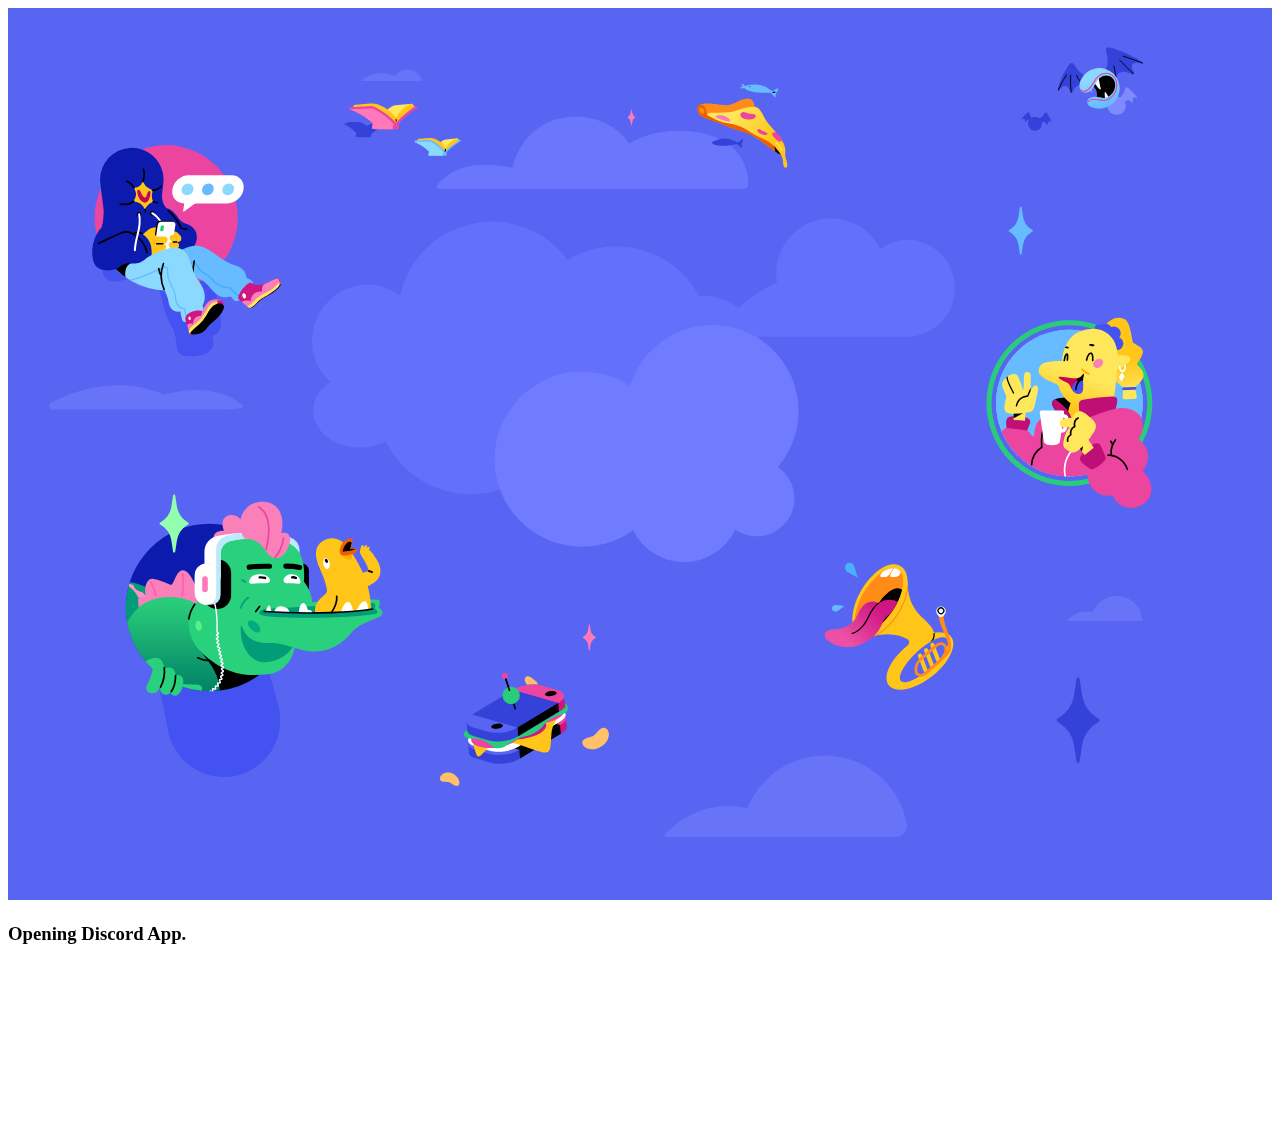
==== file.html @ 107a9d30 "Create file.html" ====
<!DOCTYPE html>
<!-- saved from url=(0050)https://discord.com/gifts/YN2GDPAAjhaGd3kM26RFGVtP -->
<html lang="en-US" style="font-size: 100%; --saturation-factor: 1;" class="mouse-mode full-motion app-focused theme-dark platform-web font-size-16" data-rh="lang,style,class"><head><meta http-equiv="Content-Type" content="text/html; charset=UTF-8">    
    <meta content="width=device-width, initial-scale=1.0, maximum-scale=1, user-scalable=no" name="viewport">

    <!-- section:seometa -->
    <meta property="og:type" content="website">
    <meta property="og:site_name" content="Discord">
    <meta property="og:title" content="Discord - A New Way to Chat with Friends &amp; Communities">
    <meta property="og:description" content="Discord is the easiest way to communicate over voice, video, and text.  Chat, hang out, and stay close with your friends and communities."><meta property="og:image" content="undefined//discord.com/assets/652f40427e1f5186ad54836074898279.png">    <meta name="twitter:card" content="summary_large_image">
    <meta name="twitter:site" content="@discord">
    <meta name="twitter:creator" content="@discord">
    <!-- endsection -->
<link rel="stylesheet" href="./Discord_files/40532.1d63b2107733628315bc.css" integrity="sha256-tzW2upARAHnMHPhh6Kt1mKWkweQFyBCXwSj72F6LsVI= sha512-KXHpDBrzvWAU0ClIPlGgiSAe6qCNIDvngPdps+9z85BlQnUDVCCYnZyb0l4+q0ODanvP1dibEleea1gMBFMW9g=="><link rel="icon" href="https://discord.com/assets/ec2c34cadd4b5f4594415127380a85e6.ico">    <!-- section:title -->
    <title>Discord</title>
    <!-- endsection -->
  <script async="" nonce="" src="./Discord_files/api.js.download"></script><style data-emotion=""></style></head>

  <body>
    <div id="app-mount" class="appMount-2yBXZl"><svg viewBox="0 0 1 1" aria-hidden="true" style="position: absolute; pointer-events: none; top: -1px; left: -1px; width: 1px; height: 1px;"><mask id="svg-mask-squircle" maskContentUnits="objectBoundingBox" viewBox="0 0 1 1"><path fill="white" d="M0 0.464C0 0.301585 0 0.220377 0.0316081 0.158343C0.0594114 0.103776 0.103776 0.0594114 0.158343 0.0316081C0.220377 0 0.301585 0 0.464 0H0.536C0.698415 0 0.779623 0 0.841657 0.0316081C0.896224 0.0594114 0.940589 0.103776 0.968392 0.158343C1 0.220377 1 0.301585 1 0.464V0.536C1 0.698415 1 0.779623 0.968392 0.841657C0.940589 0.896224 0.896224 0.940589 0.841657 0.968392C0.779623 1 0.698415 1 0.536 1H0.464C0.301585 1 0.220377 1 0.158343 0.968392C0.103776 0.940589 0.0594114 0.896224 0.0316081 0.841657C0 0.779623 0 0.698415 0 0.536V0.464Z"></path></mask><mask id="svg-mask-header-bar-badge" maskContentUnits="objectBoundingBox" viewBox="0 0 1 1"><rect fill="white" x="0" y="0" width="1" height="1"></rect><circle fill="black" cx="0.75" cy="0.75" r="0.25"></circle></mask><mask id="svg-mask-voice-user-summary-item" maskContentUnits="objectBoundingBox" viewBox="0 0 1 1"><rect fill="white" width="1" height="1"></rect><circle fill="black" cx="1.2083333333333333" cy="0.5" r="0.5416666666666666"></circle></mask><mask id="svg-mask-vertical-fade" maskContentUnits="objectBoundingBox" viewBox="0 0 1 1"><lineargradient id="svg-mask-vertical-fade-gradient" gradientTransform="rotate(90)" x1="0" x2="1" y1="0" y2="0"><stop offset="0%" stop-color="white"></stop><stop offset="100%" stop-color="black"></stop></lineargradient><rect fill="url(#svg-mask-vertical-fade-gradient)" x="0" y="0" width="1" height="1"></rect></mask><mask id="svg-mask-panel-button" maskContentUnits="objectBoundingBox" viewBox="0 0 1 1"><rect fill="white" x="0" y="0" width="1" height="1"></rect><circle fill="black" cx="0.75" cy="0.75" r="0.25"></circle></mask><mask id="svg-mask-channel-call-control-button" maskContentUnits="objectBoundingBox" viewBox="0 0 1 1"><circle fill="white" cx="0.5" cy="0.5" r="0.5"></circle><circle fill="black" cx="0.8214285714285714" cy="0.8214285714285714" r="0.25"></circle></mask><mask id="svg-mask-channel-call-control-button-badge-16" maskContentUnits="objectBoundingBox" viewBox="0 0 1 1"><circle fill="white" cx="0.5" cy="0.5" r="0.5"></circle><rect fill="black" x="0.6428571428571429" y="-0.07142857142857142" width="0.42857142857142855" height="0.42857142857142855" rx="0.21428571428571427" ry="0.21428571428571427"></rect></mask><mask id="svg-mask-channel-call-control-button-badge-22" maskContentUnits="objectBoundingBox" viewBox="0 0 1 1"><circle fill="white" cx="0.5" cy="0.5" r="0.5"></circle><rect fill="black" x="0.5357142857142857" y="-0.07142857142857142" width="0.5357142857142857" height="0.42857142857142855" rx="0.21428571428571427" ry="0.21428571428571427"></rect></mask><mask id="svg-mask-channel-call-control-button-badge-29" maskContentUnits="objectBoundingBox" viewBox="0 0 1 1"><circle fill="white" cx="0.5" cy="0.5" r="0.5"></circle><rect fill="black" x="0.4107142857142857" y="-0.07142857142857142" width="0.6607142857142857" height="0.42857142857142855" rx="0.21428571428571427" ry="0.21428571428571427"></rect></mask><mask id="svg-mask-avatar-default" maskContentUnits="objectBoundingBox" viewBox="0 0 1 1"><circle fill="white" cx="0.5" cy="0.5" r="0.5"></circle></mask><mask id="svg-mask-avatar-status-round-16" maskContentUnits="objectBoundingBox" viewBox="0 0 1 1"><circle fill="white" cx="0.5" cy="0.5" r="0.5"></circle><circle fill="black" cx="0.8125" cy="0.8125" r="0.3125"></circle></mask><mask id="svg-mask-avatar-status-mobile-16" maskContentUnits="objectBoundingBox" viewBox="0 0 1 1"><circle fill="white" cx="0.5" cy="0.5" r="0.5"></circle><rect fill="black" x="0.5" y="0.3125" width="0.625" height="0.8125" rx="0.1625" ry="0.1625"></rect></mask><mask id="svg-mask-avatar-status-typing-16" maskContentUnits="objectBoundingBox" viewBox="0 0 1 1"><circle fill="white" cx="0.5" cy="0.5" r="0.5"></circle><rect fill="black" x="0.21875" y="0.5" width="1.1875" height="0.625" rx="0.3125" ry="0.3125"></rect></mask><mask id="svg-mask-avatar-status-round-20" maskContentUnits="objectBoundingBox" viewBox="0 0 1 1"><circle fill="white" cx="0.5" cy="0.5" r="0.5"></circle><circle fill="black" cx="0.85" cy="0.85" r="0.25"></circle></mask><mask id="svg-mask-avatar-status-mobile-20" maskContentUnits="objectBoundingBox" viewBox="0 0 1 1"><circle fill="white" cx="0.5" cy="0.5" r="0.5"></circle><rect fill="black" x="0.6" y="0.45" width="0.5" height="0.65" rx="0.13" ry="0.13"></rect></mask><mask id="svg-mask-avatar-status-typing-20" maskContentUnits="objectBoundingBox" viewBox="0 0 1 1"><circle fill="white" cx="0.5" cy="0.5" r="0.5"></circle><rect fill="black" x="0.375" y="0.6" width="0.95" height="0.5" rx="0.25" ry="0.25"></rect></mask><mask id="svg-mask-avatar-status-round-24" maskContentUnits="objectBoundingBox" viewBox="0 0 1 1"><circle fill="white" cx="0.5" cy="0.5" r="0.5"></circle><circle fill="black" cx="0.8333333333333334" cy="0.8333333333333334" r="0.2916666666666667"></circle></mask><mask id="svg-mask-avatar-status-mobile-24" maskContentUnits="objectBoundingBox" viewBox="0 0 1 1"><circle fill="white" cx="0.5" cy="0.5" r="0.5"></circle><rect fill="black" x="0.5416666666666666" y="0.375" width="0.5833333333333334" height="0.75" rx="0.15" ry="0.15"></rect></mask><mask id="svg-mask-avatar-status-typing-24" maskContentUnits="objectBoundingBox" viewBox="0 0 1 1"><circle fill="white" cx="0.5" cy="0.5" r="0.5"></circle><rect fill="black" x="0.2916666666666667" y="0.5416666666666666" width="1.0833333333333333" height="0.5833333333333334" rx="0.2916666666666667" ry="0.2916666666666667"></rect></mask><mask id="svg-mask-avatar-status-round-32" maskContentUnits="objectBoundingBox" viewBox="0 0 1 1"><circle fill="white" cx="0.5" cy="0.5" r="0.5"></circle><circle fill="black" cx="0.84375" cy="0.84375" r="0.25"></circle></mask><mask id="svg-mask-avatar-status-mobile-32" maskContentUnits="objectBoundingBox" viewBox="0 0 1 1"><circle fill="white" cx="0.5" cy="0.5" r="0.5"></circle><rect fill="black" x="0.59375" y="0.4375" width="0.5" height="0.65625" rx="0.13125" ry="0.13125"></rect></mask><mask id="svg-mask-avatar-status-typing-32" maskContentUnits="objectBoundingBox" viewBox="0 0 1 1"><circle fill="white" cx="0.5" cy="0.5" r="0.5"></circle><rect fill="black" x="0.359375" y="0.59375" width="0.96875" height="0.5" rx="0.25" ry="0.25"></rect></mask><mask id="svg-mask-avatar-status-round-40" maskContentUnits="objectBoundingBox" viewBox="0 0 1 1"><circle fill="white" cx="0.5" cy="0.5" r="0.5"></circle><circle fill="black" cx="0.85" cy="0.85" r="0.25"></circle></mask><mask id="svg-mask-avatar-status-mobile-40" maskContentUnits="objectBoundingBox" viewBox="0 0 1 1"><circle fill="white" cx="0.5" cy="0.5" r="0.5"></circle><rect fill="black" x="0.6" y="0.45" width="0.5" height="0.65" rx="0.13" ry="0.13"></rect></mask><mask id="svg-mask-avatar-status-typing-40" maskContentUnits="objectBoundingBox" viewBox="0 0 1 1"><circle fill="white" cx="0.5" cy="0.5" r="0.5"></circle><rect fill="black" x="0.375" y="0.6" width="0.95" height="0.5" rx="0.25" ry="0.25"></rect></mask><mask id="svg-mask-avatar-status-round-56" maskContentUnits="objectBoundingBox" viewBox="0 0 1 1"><circle fill="white" cx="0.5" cy="0.5" r="0.5"></circle><circle fill="black" cx="0.8392857142857143" cy="0.8392857142857143" r="0.19642857142857142"></circle></mask><mask id="svg-mask-avatar-status-mobile-56" maskContentUnits="objectBoundingBox" viewBox="0 0 1 1"><circle fill="white" cx="0.5" cy="0.5" r="0.5"></circle><rect fill="black" x="0.6428571428571429" y="0.5178571428571429" width="0.39285714285714285" height="0.5178571428571429" rx="0.10357142857142858" ry="0.10357142857142858"></rect></mask><mask id="svg-mask-avatar-status-typing-56" maskContentUnits="objectBoundingBox" viewBox="0 0 1 1"><circle fill="white" cx="0.5" cy="0.5" r="0.5"></circle><rect fill="black" x="0.45535714285714285" y="0.6428571428571429" width="0.7678571428571429" height="0.39285714285714285" rx="0.19642857142857142" ry="0.19642857142857142"></rect></mask><mask id="svg-mask-avatar-status-round-80" maskContentUnits="objectBoundingBox" viewBox="0 0 1 1"><circle fill="white" cx="0.5" cy="0.5" r="0.5"></circle><circle fill="black" cx="0.85" cy="0.85" r="0.175"></circle></mask><mask id="svg-mask-avatar-status-mobile-80" maskContentUnits="objectBoundingBox" viewBox="0 0 1 1"><circle fill="white" cx="0.5" cy="0.5" r="0.5"></circle><rect fill="black" x="0.675" y="0.575" width="0.35" height="0.45" rx="0.09" ry="0.09"></rect></mask><mask id="svg-mask-avatar-status-typing-80" maskContentUnits="objectBoundingBox" viewBox="0 0 1 1"><circle fill="white" cx="0.5" cy="0.5" r="0.5"></circle><rect fill="black" x="0.525" y="0.675" width="0.65" height="0.35" rx="0.175" ry="0.175"></rect></mask><mask id="svg-mask-avatar-status-round-120" maskContentUnits="objectBoundingBox" viewBox="0 0 1 1"><circle fill="white" cx="0.5" cy="0.5" r="0.5"></circle><circle fill="black" cx="0.8333333333333334" cy="0.8333333333333334" r="0.16666666666666666"></circle></mask><mask id="svg-mask-avatar-status-mobile-120" maskContentUnits="objectBoundingBox" viewBox="0 0 1 1"><circle fill="white" cx="0.5" cy="0.5" r="0.5"></circle><rect fill="black" x="0.6666666666666666" y="0.5666666666666667" width="0.3333333333333333" height="0.43333333333333335" rx="0.08666666666666667" ry="0.08666666666666667"></rect></mask><mask id="svg-mask-avatar-status-typing-120" maskContentUnits="objectBoundingBox" viewBox="0 0 1 1"><circle fill="white" cx="0.5" cy="0.5" r="0.5"></circle><rect fill="black" x="0.5166666666666667" y="0.6666666666666666" width="0.6333333333333333" height="0.3333333333333333" rx="0.16666666666666666" ry="0.16666666666666666"></rect></mask><mask id="svg-mask-status-online-mobile" maskContentUnits="objectBoundingBox" viewBox="0 0 1 1"><rect fill="white" x="0" y="0" width="1" height="1" rx="0.1875" ry="0.125"></rect><rect fill="black" x="0.125" y="0.16666666666666666" width="0.75" height="0.5"></rect><ellipse fill="black" cx="0.5" cy="0.8333333333333334" rx="0.125" ry="0.08333333333333333"></ellipse></mask><mask id="svg-mask-status-online" maskContentUnits="objectBoundingBox" viewBox="0 0 1 1"><circle fill="white" cx="0.5" cy="0.5" r="0.5"></circle></mask><mask id="svg-mask-status-idle" maskContentUnits="objectBoundingBox" viewBox="0 0 1 1"><circle fill="white" cx="0.5" cy="0.5" r="0.5"></circle><circle fill="black" cx="0.25" cy="0.25" r="0.375"></circle></mask><mask id="svg-mask-status-dnd" maskContentUnits="objectBoundingBox" viewBox="0 0 1 1"><circle fill="white" cx="0.5" cy="0.5" r="0.5"></circle><rect fill="black" x="0.125" y="0.375" width="0.75" height="0.25" rx="0.125" ry="0.125"></rect></mask><mask id="svg-mask-status-offline" maskContentUnits="objectBoundingBox" viewBox="0 0 1 1"><circle fill="white" cx="0.5" cy="0.5" r="0.5"></circle><circle fill="black" cx="0.5" cy="0.5" r="0.25"></circle></mask><mask id="svg-mask-status-streaming" maskContentUnits="objectBoundingBox" viewBox="0 0 1 1"><circle fill="white" cx="0.5" cy="0.5" r="0.5"></circle><polygon fill="black" points="0.35,0.25 0.78301275,0.5 0.35,0.75"></polygon></mask><mask id="svg-mask-status-typing" maskContentUnits="objectBoundingBox" viewBox="0 0 1 1"><rect fill="white" cx="0" cy="0" width="1" height="1" ry="0.5" rx="0.2"></rect></mask><mask id="svg-mask-avatar-voice-call-80" maskContentUnits="objectBoundingBox" viewBox="0 0 1 1"><circle fill="white" cx="0.5" cy="0.5" r="0.5"></circle><circle fill="black" cx="0.85" cy="0.85" r="0.2"></circle></mask><mask id="svg-mask-avatar-call-icon" maskContentUnits="objectBoundingBox" viewBox="0 0 1 1"><circle fill="white" cx="0.5" cy="0.5" r="0.5" opacity="1"></circle><circle fill="black" cx="0.85" cy="0.15" r="0.2"></circle></mask><mask id="svg-mask-avatar-call-icon-32" maskContentUnits="objectBoundingBox" viewBox="0 0 1 1"><circle fill="white" cx="0.5" cy="0.5" r="0.5" opacity="0.5"></circle><circle fill="black" cx="0.8" cy="0.25" r="0.325"></circle></mask><mask id="svg-mask-sticker-rounded-rect" maskContentUnits="objectBoundingBox" viewBox="0 0 1 1"><path d="M0 0.26087C0 0.137894 0 0.0764069 0.0382035 0.0382035C0.0764069 0 0.137894 0 0.26087 0H0.73913C0.862106 0 0.923593 0 0.961797 0.0382035C1 0.0764069 1 0.137894 1 0.26087V0.73913C1 0.862106 1 0.923593 0.961797 0.961797C0.923593 1 0.862106 1 0.73913 1H0.26087C0.137894 1 0.0764069 1 0.0382035 0.961797C0 0.923593 0 0.862106 0 0.73913V0.26087Z" fill="white"></path></mask><mask id="svg-mask-chat-input-button-notification" maskContentUnits="objectBoundingBox" viewBox="0 0 1 1"><rect width="1" height="1" fill="white"></rect><circle cx="0.85" cy="0.85" r="0.25" fill="black"></circle></mask><mask id="svg-mask-sticker-shop-notification" maskContentUnits="objectBoundingBox" viewBox="0 0 1 1"><rect width="1" height="1" fill="white"></rect><circle cx="0.9" cy="0.9" r="0.5" fill="black"></circle></mask><mask id="svg-mask-autocomplete-emoji-upsell-emoji" maskContentUnits="objectBoundingBox" viewBox="0 0 1 1"><rect fill="white" width="1" height="1"></rect><circle fill="black" cx="1.33" cy="0.5" r="0.5833333333333334"></circle></mask><mask id="svg-mask-event-ticket" maskContentUnits="objectBoundingBox" viewBox="0 0 1 1"><path d="M0 0.12C0 0.0779961 0 0.0569941 0.00408726 0.0409507C0.00768251 0.0268386 0.0134193 0.015365 0.0204754 0.00817451C0.028497 0 0.038998 0 0.06 0H0.94C0.961002 0 0.971503 0 0.979525 0.00817451C0.986581 0.015365 0.992318 0.0268386 0.995913 0.0409507C1 0.0569941 1 0.0779961 1 0.12V0.45C0.986193 0.45 0.975 0.472386 0.975 0.5C0.975 0.527614 0.986193 0.55 1 0.55V0.88C1 0.922004 1 0.943006 0.995913 0.959049C0.992318 0.973161 0.986581 0.984635 0.979525 0.991826C0.971503 1 0.961002 1 0.94 1H0.0600001C0.0389981 1 0.028497 1 0.0204754 0.991826C0.0134193 0.984635 0.00768251 0.973161 0.00408726 0.959049C0 0.943006 0 0.922004 0 0.88V0.55C0.0138071 0.55 0.025 0.527614 0.025 0.5C0.025 0.472386 0.0138071 0.45 0 0.45V0.12Z" fill="white"></path></mask></svg><svg viewBox="0 0 1 1" aria-hidden="true" style="position: absolute; pointer-events: none; top: -1px; left: -1px; width: 1px; height: 1px;"><lineargradient id="fa0647d0-d93b-4c92-9250-2ca3e25873f2"><stop stop-color="hsl(228, calc(var(--saturation-factor, 1) * 86.7%), 70.6%)"></stop><stop offset="1" stop-color="hsl(244, calc(var(--saturation-factor, 1) * 100%), 84.1%)"></stop></lineargradient><lineargradient id="285c207e-e514-469f-a7ab-c830be64d5ab"><stop stop-color="hsl(270, calc(var(--saturation-factor, 1) * 86.7%), 70.6%)"></stop><stop offset="1" stop-color="hsl(342, calc(var(--saturation-factor, 1) * 58%), 72.9%)"></stop></lineargradient><lineargradient id="2263de72-9cbc-446c-b2dd-27c65e245b84"><stop stop-color="hsl(221, calc(var(--saturation-factor, 1) * 70%), 55.5%)"></stop><stop offset="1" stop-color="hsl(269, calc(var(--saturation-factor, 1) * 83.8%), 71%)"></stop></lineargradient><lineargradient id="ec67a729-62df-484f-904c-1b20f246c085"><stop stop-color="hsl(160, calc(var(--saturation-factor, 1) * 81.3%), 35.7%)"></stop><stop offset="1" stop-color="hsl(198, calc(var(--saturation-factor, 1) * 81.5%), 46.7%)"></stop></lineargradient></svg><div style="position: fixed; opacity: 0; pointer-events: none;"></div><div class="app-3xd6d0"><div class="characterBackground-1BPOOJ"><a href="https://discord.com/" target="_blank" rel="noopener" class="logo-2Rw1Ex logo-3ac3fP" style="opacity: 1; transform: translateY(0px) translateZ(0px);"></a><svg class="artwork-L5TAwQ" preserveAspectRatio="xMinYMin slice" xmlns="http://www.w3.org/2000/svg" xmlns:xlink="http://www.w3.org/1999/xlink" viewBox="0 0 1700 1200"><defs><lineargradient id="linear-gradient" x1="269.71" x2="269.71" y1="800.4" y2="913.29" gradientUnits="userSpaceOnUse"><stop offset="0" stop-color="#29cc7a"></stop><stop offset="1" stop-color="#038567"></stop></lineargradient><lineargradient id="linear-gradient-2" x1="1512.99" x2="1503.54" y1="519.46" y2="476.33" gradientUnits="userSpaceOnUse"><stop offset="0" stop-color="#ffe75c"></stop><stop offset="1" stop-color="#ffc619"></stop></lineargradient><lineargradient id="linear-gradient-3" x1="1441.31" x2="1426.37" y1="493.59" y2="538.11" xlink:href="#linear-gradient-2"></lineargradient><lineargradient id="linear-gradient-4" x1="1170.7" x2="1126.43" y1="805.19" y2="847.49" gradientUnits="userSpaceOnUse"><stop offset="0" stop-color="#d11583"></stop><stop offset="1" stop-color="#eb50a4"></stop></lineargradient><lineargradient id="linear-gradient-5" x1="693.92" x2="693.92" y1="1235.03" y2="1193.91" gradientTransform="rotate(-21.3 -1852.872 -1403.071)" gradientUnits="userSpaceOnUse"><stop offset="0" stop-color="#66bcff"></stop><stop offset="1" stop-color="#8cd9ff"></stop></lineargradient><lineargradient id="linear-gradient-6" x1="-6.39" x2="-57.56" y1="1177.84" y2="1139.89" gradientTransform="rotate(-4.2 -13157.002 -13444.26)" gradientUnits="userSpaceOnUse"><stop offset="0" stop-color="#ffc619"></stop><stop offset="1" stop-color="#ffe75c"></stop></lineargradient></defs><path fill="#5865f2" d="M0 0H1700V1200H0z" data-name="Layer 4"></path><g data-name="Layer 5"><path fill="#6270fc" d="M935.8 386.9c-2.1 0-4.2.2-6.3.3a126.6 126.6 0 00-176.9-48.4 126.3 126.3 0 00-225.3 48.3 64.7 64.7 0 00-8.6-5.8c-34.2-19.9-78.7-7-99.3 28.6-18.4 31.7-11.6 70.9 14.4 93.1-14.2 9.1-23.3 23-23.3 38.6 0 27.4 28 49.6 62.7 49.6a74.7 74.7 0 0034.9-8.4A126.4 126.4 0 00746 550.7a126.2 126.2 0 00166.8-20.2 73.6 73.6 0 0096.7-69.9 73.7 73.7 0 00-73.7-73.7z"></path><path fill="#6270fc" d="M1210.9 311.8A65.4 65.4 0 001173 324a73.7 73.7 0 00-139.8 32.4 78.3 78.3 0 001.1 12.9c-32.9 15-64.1 40.2-87.4 72.8h264a65.2 65.2 0 000-130.3z"></path><path fill="#707cff" d="M1035.5 617.4a115.9 115.9 0 10-199-109.1 117.7 117.7 0 104.3 194.1 76 76 0 00137.2-.7 51 51 0 1057.5-84.3z"></path></g><path fill="#6a77fc" d="M990 243.1H579.4a3 3 0 01-2.3-5c24.6-29.4 61.4-30.9 101.2-23.2 22.4-86.3 123-85.3 157.3-32.2 36.6-28.2 159-31.3 160.2 54.5a5.8 5.8 0 01-5.8 5.9z" data-name="Layer 25"></path><path fill="#6874f7" d="M57.9 530.5c89.2-45.1 152.1-10.2 152.1-10.2 44.1-13.7 83-4.1 103 11.6 12.5 9.7-15.5 8-78.3 8H60.2a5 5 0 01-5-5 4.9 4.9 0 012.7-4.4z" data-name="Layer 24"></path><path fill="#6874f7" d="M1525.8 824.6a34.7 34.7 0 00-66.9-12.1 33.3 33.3 0 00-7.8-.9 36.3 36.3 0 00-27.8 13h102.5z" data-name="Layer 23"></path><g data-name="Layer 22"><path fill="#4452f2" d="M284.3 406.3c-4.7-22.1-2.4-28.1-18-48.9-5-6.7-27.8-5.3-38-3.4-12.1 2.7-25.3 19.1-25.3 19.1 10.4 56.3 18.9 50.5 22.2 69s-.1 26.3 20.9 26.3 35.7-9 28.8-27.1c11.6-3.7 13.8-14.1 9.4-35zM126.5 328.4c-4.4 48 12 45.7 60.4 26.9z"></path><path d="M366.5 370.5l-43.2 32c2.3 1.3 3.6 1.4 6.1 0s8.2-8 10.6-9.8 9-5.5 12.4-7.4a55 55 0 0011.1-8.4c2.7-3 3.7-4 3-6.4z"></path><path fill="#eb459f" d="M214.3 184.1a97.9 97.9 0 00-92.7 129.1l92.7 66.6a97.9 97.9 0 000-195.7z"></path><path fill="#0c1aad" d="M242.3 291.3c-9.1-4-9.4-3.9-15.1-11.7s-12-11-19-11l15.4 60.7c18.6 2.7 28.7-7.9 30.1-17.2s-2.3-16.8-11.4-20.8z"></path><path fill="#0c1aad" d="M234.7 300.6c-3.3-9.7-11-20.5-19.2-28.4a26.7 26.7 0 01-8.2-22.4l1.6-14.2a42.6 42.6 0 00-19.1-40.7 43.5 43.5 0 00-9.7-4.7 42.2 42.2 0 00-16.7-2 42.7 42.7 0 00-39.5 42.6 48.9 48.9 0 00.3 5.4l.7 5.8 3.2 24.8a72.5 72.5 0 01-3.5 33.3 58 58 0 00-3 13.1l75.5 62.1a58.3 58.3 0 0037.6-74.7z"></path><path fill="none" stroke="#000" stroke-linecap="round" stroke-miterlimit="10" stroke-width="2.201" d="M197.1 375.3a58.3 58.3 0 0037.6-74.7c-3.3-9.7-11-20.5-19.2-28.4"></path><path fill="#0c1aad" d="M213.4 305.8c5.2-11.4 7.9-10.4 19.6-9 9.3 1.1 21.9 18.2 9 29.5s-42.2 9.7-28.6-20.5z"></path><circle cx="176.4" cy="277.3" r="3"></circle><circle cx="194" cy="276" r="3"></circle><path fill="none" stroke="#fff" stroke-linecap="round" stroke-miterlimit="10" stroke-width="2.7" d="M194 276c16.1 10 10.9 19.6 24.9 35.8"></path><path fill="#ffc619" d="M180.3 305.5c8.4-7.7 10.9-9.8 14.3-10.1s9.2-.5 9.2-.5l1.6 36.7-22.8 2.6z"></path><path d="M223.5 290a3.3 3.3 0 00-3.4-4h-15.5a4.8 4.8 0 00-4.7 4l-5.2 32.9a3.4 3.4 0 003.5 4h15.5a5 5 0 004.7-4z"></path><path d="M222.5 286.9L224.3 288.6 219.8 289.7 222.5 286.9z"></path><path fill="#ffc619" d="M232.2 306.9c-2.2-2.9-4.5-6.7-9.8-6.7v6.7z"></path><path fill="#fff" d="M225.2 291.6a3.4 3.4 0 00-3.5-4h-15.5a5 5 0 00-4.7 4l-5.1 32.8a3.3 3.3 0 003.4 4h15.5a4.8 4.8 0 004.7-4z"></path><path fill="#ffc619" d="M221.9 304.8h6.3a4.9 4.9 0 014.9 4.8 4.9 4.9 0 01-4.9 5.1h-4.6a6.5 6.5 0 01-6.3-5c-.4-2.7 1.6-4.9 4.6-4.9z"></path><path fill="#ffc619" d="M220.8 314.4h4.4a4.9 4.9 0 014.8 5.8 4.8 4.8 0 01-4.8 4h-2.7a6.5 6.5 0 01-6.3-4.9c-.4-2.7 1.6-4.9 4.6-4.9z"></path><path fill="#ffc619" d="M194 325.9H209.2V331.94H194z"></path><path fill="#ffc619" d="M210.1 307.3h-9.5a2.3 2.3 0 01-2.2-1.4l-1.1-2.4-1.2-4.9-3.3 18.5h15.6a6.5 6.5 0 006.3-4.9c.4-2.7-1.6-4.9-4.6-4.9z"></path><path fill="#ffc619" d="M208.1 317.1h-15.3l1.9 9.9h11.7c2.9 0 5.8-2.2 6.2-4.9s-1.5-5-4.5-5z"></path><path fill="#66bcff" d="M320.7 362.9c-1.1-14.9-13.8-15.5-22.8-19.6s-20.1-13.6-31.3-19.7-20.2-4.4-37.1 3.4l24.2 36c12.1 4.2 15.2 10.1 22.3 17.9s15.5 9.8 23.6 7.2c5 6.3 6 7.8 11.9 4.8s15.8-9.3 17.7-17.7-2.4-9.4-8.5-12.3z"></path><path fill="#45aaf7" d="M313.1 388h-.1c-5.3-.6-7.8-3.2-11.6-7.2-.9-1.1-2-2.2-3.3-3.5-14.6-.9-21.3-7.7-25.1-12.7-1.7-2.4-4.7-4-7.6-5.7s-5.6-3.2-7.5-5.5a29.7 29.7 0 01-3.6-5.4c-1.5-2.6-2.6-4.5-4.5-4.7s-4.8 1.2-7.6 2.9a37.2 37.2 0 01-8 3.9.9.9 0 01-1.1-.6.8.8 0 01.6-1.1 34.9 34.9 0 007.5-3.7c3.1-1.9 5.8-3.5 8.8-3.2s4.2 2.8 5.8 5.6a57 57 0 003.4 5.2c1.7 2 4.4 3.5 7.1 5.1s6.2 3.5 8.2 6.1c3.8 5.2 10.1 11.3 24.1 12h.3l.3.2 3.5 3.7c3.6 3.9 5.8 6.2 10.5 6.7a.9.9 0 01.8 1 1.1 1.1 0 01-.9.9z"></path><path fill="none" stroke="#000" stroke-linecap="round" stroke-miterlimit="10" stroke-width="2.201" d="M250.4 340.3a83.6 83.6 0 00-1.5 18.6"></path><path fill="#8cd9ff" d="M266.6 410.7c-11.4 13.1-22.5 11.5-27.5 11.6s-4.9-3.5-5.7-6.4-1.5-7.6-1.5-7.6c-12.7 1-15.2-7.3-16.3-14.9-.8-5.8-3.2-8.4-4.7-13.6a97.8 97.8 0 01-77.4-42.5l12.2-11.4 31.3 14.7c19-10 29.6-15.3 40.1-17.6s21.6.4 26.6 14.6 6 18.8 10 25.4l4.4 6.4c4.8 7.3 10.1 17.7 3.5 30.9a70.8 70.8 0 005 10.4z"></path><path d="M158.1 362c-1.6-9.7 1.5-17.1 8.1-19.2l-18.5-9.3-11.7 7a96 96 0 0022.1 21.5z"></path><path fill="#66bcff" d="M242.8 416.8V415c-2.5-.1-2.9-1.9-4.5-10.3l-.2-1.1h-.7c-5.7-.6-9.8-3.3-11.3-14.5a37.7 37.7 0 00-4.9-15 34 34 0 01-1.6-3.4c-.4-1.1-.9-2.1-1.3-3.1a22.2 22.2 0 01-2.7-12c.1-4.4-.5-6.6-2.1-7.6s-4.8-.3-9.8 2.1l-.7.3c-7.8 3.8-23.5 11.3-39.9 15l2.3 1.4c15.8-3.9 30.8-11.1 38.4-14.8l.7-.3c3.9-1.9 6.8-3 8.1-2.2s1.3 2.5 1.2 6a25.8 25.8 0 002.8 12.9c.5 1 .9 1.9 1.3 2.9a31.4 31.4 0 001.8 3.7c1.6 2.9 3.5 6.5 4.6 14.4 1.4 10.2 5 14.9 12.2 15.9 1.6 8.2 2.2 11.3 6.3 11.5z"></path><path fill="#0c1aad" d="M180.3 303.5c-4.3-2.9-7.4-2.2-12 .5-5.7-3.8-12.4-3.6-19.1-.2-4.9 2.4-16.9 7.8-22.9 10.5a2.1 2.1 0 01-2.9-2.2l2.8-17.2c-13.5 13.1-15.8 37.3-9.7 49.5s26.6 9.1 32.7 4.7 8.2-6 15.8-5.6 13.6.4 22.5-8.4l5.6-2.8c.9-12.9-2.1-21.6-12.8-28.8z"></path><path fill="none" stroke="#000" stroke-linecap="round" stroke-miterlimit="10" stroke-width="2.201" d="M180.3 303.5c-4.3-2.9-7.4-2.2-12 .5-5.7-3.8-12.4-3.6-19.1-.2-4.9 2.4-16.9 7.8-22.9 10.5M169.3 304.5c12.5 7.7 16.1 17.7 17.6 24.4"></path><path fill="#fff" d="M255.6 258.2h-17.1a.8.8 0 00-.8.7l-2.2 13.9a.8.8 0 001.3.8l19.3-13.9a.8.8 0 00-.5-1.5z"></path><path fill="#fff" d="M294.9 262.9c10.4 0 20.3-8.4 21.9-18.7v-.5c1.7-10.2-5.6-18.7-16-18.7H243c-10.4 0-20.3 8.5-21.9 18.7v.5c-1.7 10.3 5.5 18.7 16 18.7z"></path><path fill="#8cd9ff" d="M240.3 251.8a9.5 9.5 0 009-7.7v-.2a6.4 6.4 0 00-6.6-7.7 9.4 9.4 0 00-9 7.7v.2a6.5 6.5 0 006.6 7.7z"></path><path fill="#66bcff" d="M267.7 251.8a9.6 9.6 0 009-7.7v-.2a6.5 6.5 0 00-6.6-7.7 9.4 9.4 0 00-9 7.7v.2a6.5 6.5 0 006.6 7.7z"></path><path fill="#8cd9ff" d="M295 251.8a9.4 9.4 0 009-7.7v-.2a6.5 6.5 0 00-6.6-7.7 9.4 9.4 0 00-9 7.7v.2a6.5 6.5 0 006.5 7.7z"></path><path fill="#29cc7a" d="M209.8 294.1a1.5 1.5 0 00-1.4-1.7H207a1.9 1.9 0 00-1.7 1.4l-.7 4.7a1.5 1.5 0 001.4 1.7h1.4a1.7 1.7 0 001.6-1.4z"></path><path fill="#ffc619" d="M184.6 270.7A16.5 16.5 0 01195 261c.2 0 .3-.2.2-.4-2.5-6.4-2-10.3-.2-15.4 0-.2-.1-.4-.3-.4-8.1-2.2-11.7-7.2-12.9-11.3a.4.4 0 00-.7 0c-2.7 7.3-7.3 8.2-11.4 8.3a.3.3 0 00-.3.5c4.8 7.1 2.7 13-.9 17.4a.3.3 0 00.2.6c8 .2 12.7 4.7 15.3 10.4a.3.3 0 00.6 0z"></path><path fill="none" stroke="#000" stroke-linecap="round" stroke-miterlimit="10" stroke-width="2.201" d="M208.1 317.1L200 317.1"></path><path fill="none" stroke="#000" stroke-linecap="round" stroke-miterlimit="10" stroke-width="2.201" d="M222.4 314.7L226.9 314.7"></path><path fill="none" stroke="#000" stroke-linecap="round" stroke-miterlimit="10" stroke-width="2.201" d="M181.4 233.3c2.7-8.3 1.8-13.6.6-16.5M194.1 245.2c5.5-.3 8.9-2.1 11.8-5.2M184.6 270.7a13 13 0 010 3.1M169.1 259.7c-4.7 4.4-12.5 4.9-18.1 4M169.7 241.8c-2.4-3.7-6.5-7.7-10-8.9M195.2 260.6a29.7 29.7 0 005.9 1.3"></path><path fill="#c40655" d="M178.7 247.8c3.5 8.8 6.5 7.9 7.5 5s1.7-6.6 4-6.6 2 3.8 0 9.7-6.1 7.8-10.7 3.6-5.2-9-5.7-12.3 2.9-4.5 4.9.6z"></path><path fill="none" stroke="#fff" stroke-linecap="round" stroke-miterlimit="10" stroke-width="2.7" d="M176.4 277.3c3.8 18.8-5 29.2-5.8 48.6"></path><path fill="none" stroke="#000" stroke-linecap="round" stroke-miterlimit="10" stroke-width="2.201" d="M209.9 378.5a46.4 46.4 0 01-.8-34.9M206.1 360c-2.9-3.7-3.3-9.5-3.3-9.5"></path><path fill="none" stroke="#000" stroke-linecap="round" stroke-miterlimit="10" stroke-width="2.201" d="M131.5 312L121.6 316.7"></path><path fill="none" stroke="#000" stroke-linecap="round" stroke-miterlimit="10" stroke-width="2.201" d="M234.5 296.5L240.2 297.4"></path><path fill="#d11583" d="M366.6 370.3a23.3 23.3 0 01-2.3 3.5c-4 5-13.5 11.4-18.7 14.2s-6.7 4-10.4 7.8-8.1 8.8-11.9 6.7-9.7-7.5-13.4-11.4a1.7 1.7 0 01-.4-1.7c1.4-5.8 6.7-14.5 15.2-19.9a1.9 1.9 0 011.8 0c5.7 3 9 3.5 13.3 2.8 6.4-.9 12.3-4.7 18.8-7.6s7.1.2 8 5.6z"></path><path fill="#fa80ba" d="M314.4 395.5a71.4 71.4 0 008.9 7c3.8 2.1 8.3-2.9 11.9-6.7s5.2-4.9 10.4-7.8 14.7-9.2 18.7-14.2a23.3 23.3 0 002.3-3.5c-.9-5.4-2.5-8-8-5.6s-8.4 4.3-12.6 5.9a7 7 0 00-4.3 5.9c-.1 1.5-.1 3.1-.1 4.9-7.7-.4-14.6 3-15.1 13 0 0-6.8-2.5-12.1 1.1z"></path><path fill="#ffe75c" d="M364.3 373.8a31.5 31.5 0 002.2-3.3 1.2 1.2 0 00.2-1 7.7 7.7 0 00-1.1-3c-.9 2.3-2.5 4.6-6.5 8.4-6.3 5.9-13.7 8.7-18.1 11a31 31 0 00-10.3 8.5 20.9 20.9 0 01-9 7.1l1.6 1c3.8 2.1 8.3-2.9 11.9-6.7s5.2-4.9 10.4-7.8 14.7-9.2 18.7-14.2z"></path><path fill="#d11583" d="M280.6 391.8c-7.3-.9-14.1 3.4-19.2 16.3-1.9-1.1-6.5-2-13.1.2s-8.6 5.3-9.5 7.8a6.1 6.1 0 000 4.2c.5 1.6 1.3 3.9 2.6 7.7 2 5.8 1.8 11.1 5.3 11.2l42.8-39.9s.5-6.3-8.9-7.5z"></path><path fill="#fa80ba" d="M280.6 391.8c-7.3-.9-14.1 3.4-19.2 16.3-.6 1.6-1.2 3.6-1.8 5.8-7.3.4-10.4 4-10.8 11.2 0 0-5.3-2.5-7.8 1.7.1.4.3.8.4 1.2 2 5.8 1.8 11.1 5.3 11.2l42.8-39.9s.5-6.3-8.9-7.5z"></path><path fill="#ffe75c" d="M289.1 397.3l-3.8-2.6c-6-.2-11 .3-15.6 7s-7.3 13.6-12.4 18.3c-7.3 6.9-13.6 10.2-14.2 14.6.7 2.7 1.5 4.5 3.6 4.6l42.8-39.9a6.5 6.5 0 00-.4-2z"></path><path fill="#d11583" d="M282.6 392.9l3.5.5a1.9 1.9 0 011.5.8c1.6 1.7 2.2 4.4 2.2 7l-12.4-.5c3.9-2.5 5-4.6 4.4-6.8a.7.7 0 01.8-1z"></path><path d="M246.9 439.2c12.1.7 17-3.7 21.5-9.7a36.5 36.5 0 016.7-6.9c6.6-5.1 11.7-10.1 14.7-17.4 3.8-9.2-9-10-15.8-2.8s-6.4 14.6-20.2 25.8c-9.4 7.7-10.5 10.8-6.9 11z"></path><ellipse cx="244.3" cy="417.4" fill="#fff" rx="1.6" ry="2.5" transform="rotate(-2.3 243.27 418.52)"></ellipse><path fill="#d11583" d="M366.9 368.6a14.7 14.7 0 00-1.9-3.8.2.2 0 00-.4-.1h-.2a.4.4 0 00-.2.4c1 2.8 1.6 6 .4 8.2 2.9-2.9 2.3-4.2 2.3-4.7z"></path><ellipse cx="317.8" cy="387" fill="#fff" rx="2.4" ry="3.6" transform="rotate(-18.1 318.119 387.354)"></ellipse></g><g data-name="Layer 21"><path fill="#4452f2" d="M290.1 1034.3a76.2 76.2 0 01-75-62.7c-6-33.7-12-60.4-20.5-82.8l140-51.3c6.6 22.6 16.7 52.1 29.3 102 12.1 48.1-24.2 94.8-73.8 94.8z"></path><path fill="#ffc619" d="M488.9 731.9c-4.7-6-6.7-5-10.2-5 0-5.9-2.8-6.4-4.1-1.5s-2.1 7.2 1.1 11.9 7.5 11.6 9.4 19.8a135.9 135.9 0 00-13.4 4.4l7.8 18.1c13-5.8 20.6-10.8 21.4-21.2s-7.2-20.4-12-26.5z"></path><path fill="#bde9ff" d="M350.2 707.9c10.4.1 18.2.5 29.2 4a18.2 18.2 0 0112.8 17.5v40h-4l-2.1-3.3v-31.5a16.2 16.2 0 00-12.3-15.8 125.3 125.3 0 00-19.9-3.1l-5-7.7z"></path><path d="M397 747a7.7 7.7 0 017.7 7.7V795a7.7 7.7 0 01-7.7 7.7 9.7 9.7 0 01-9.7-9.7v-36.3a9.7 9.7 0 019.7-9.7z" transform="rotate(-180 396 774.85)"></path><circle cx="271.2" cy="806.2" r="112.7" fill="#0c1aad"></circle><path fill="#039c78" d="M163.8 772a112.8 112.8 0 0049.5 130.9A80.9 80.9 0 00163.8 772z"></path><path fill="#fa94c4" d="M179.8 785.6c-7.4-2.8-8.5-4.1-10.3-7.6s-2.8-2.8-6.5-3.3c-.3 1-.6 1.9-.8 2.9 14.8 9.7 18.9 30.7 18.9 30.7l6.2-2.9s0-17.1-7.5-19.8z"></path><path fill="url(#linear-gradient)" d="M160.3 826.5a112.7 112.7 0 00218.8 11.9L260.7 789c-26.8-7.4-73.4-10.1-100.4 37.5z"></path><path d="M347.9 887.4c-23.2 0-65.4 4.5-90.1-23.4 17.9 20.2 26.3 35.4 26.9 54a112.3 112.3 0 0063.1-29.3z"></path><path fill="#fa80ba" d="M175.8 806.2c13.9-13.7 53.3-23.4 85.4 0l12.4-13.1c-1-21.6-5.8-22.9-12.4-16s-8 .7-14.5-11-14.7-13.9-20.6-1.9-4.6 12.4-9.5 10.7-14-6.1-21.6-7.2-11.2 9.7-10.5 17.9-1.4 7.9-5.3 6.3-4.9 3.4-3.4 14.3z"></path><path fill="none" stroke="#ff5cb4" stroke-linecap="round" stroke-miterlimit="10" stroke-width="2.289" d="M234.4 790.9a113.1 113.1 0 00.7-30M192 772c5.8 12 6.8 18 6.8 18"></path><path fill="#2ad17d" d="M498.5 806.2c3.4-11 4.4-11.2-18.2-10.3-20.8.8-47.1 1.6-71.2 3.4-1.2-14.6-5.9-20.4-11.2-28 2-24.1-2.4-47.5-26.3-53.2s-59.1-6.9-82.5 1.8-16.8 42.2-14.3 64.9c0 0-20.7 6.7-28.5 27.2-6.5 17.3-3.4 37.9 15.1 55.7 29.7 28.6 59.6 31.7 87.9 28.4 22-2.7 33.1-19.5 36.2-35.8 40.3 15.1 65.9-7.6 74.8-18.5 10.5-12.6 25.4-16.7 34.4-20.6s12.8-7.4 3.8-15z"></path><path fill="#fa80ba" d="M302 681.8c-8.5-.5-17.5 5.1-11.5 21.2-9.2-.9-18.4 4.2-11.9 19.3l42.3-14.4c-3.7-18.6-10.4-25.5-18.9-26.1z"></path><rect width="37.4" height="66.89" x="262.7" y="741.4" rx="18.7"></rect><path fill="#fff" d="M355.6 709.2v6c-17.6-2.3-39.4-2.5-57.3 1.9a16.4 16.4 0 00-12.3 15.8v34.8h-21.8v-36.2a22 22 0 0118.3-21.7c32.4-5.7 54.9-3.5 73.1-.6z"></path><path fill="#bde9ff" d="M321.9 706.3c-10.4 0-18.2.5-29.2 3.9a18.4 18.4 0 00-12.8 17.5v40h4l2.1-3.2v-31.6a16.4 16.4 0 0112.3-15.8 125.4 125.4 0 0119.9-3l5-7.8z"></path><path fill="#039c78" d="M416.6 804.3c-24.4 1.2-51.4 2.8-61.2 3.2s-15.6.7-17.3 5.4 11.7 5.4 28.6 6.5 55 .9 77 0a485.7 485.7 0 0048.6-4.1c10.3-1.5.5-8.3.5-8.3s3.9-6.2-1.7-6.9-74.5 4.2-74.5 4.2z"></path><path fill="#fff" d="M391.1 813.6c1-14.6 6.6-15.4 9-11.5a26.5 26.5 0 013.4 7.8 3.8 3.8 0 013.6 0 4.5 4.5 0 012.3 3.7zM357.8 812.3c3.5-10.1 10.7-8.2 15.7-5.9a7.9 7.9 0 014.9 6.9zM346.7 811.9c2.7-10.4 5.5-9.7 6.4-5.7s1.2 6.1 1.2 6.1z"></path><path fill="#ffc619" d="M488.2 808.6c-14.6 2.3-41.1 4.6-75.1 5-.9-8.4 1.7-15.7 12-23.7 4.5-3.5 4.1-6.1 3.7-8.4-1.3-8.3-4.5-16.6-9.3-27.3-7.3-16.5-8.2-30.1 3.9-37.5s26-3.2 35.3 10.5 29.8 43.8 29.5 81.4z"></path><path fill="#ffae00" d="M447.4 734.6c9 8.5 12.4 7.5 14.4 7s.3-5.6-.8-7.9z"></path><path fill="#fff" d="M468.2 811c5.9-11 9-14.1 12.6-12.9s3.3 11.1 3.3 11.1zM447.9 812.5c4.8-16.4 10.7-14.3 12.7-11.6s4 10.4 4 10.4zM432.7 746.5c.7 4.1-.7 7.5-2.8 8s-4.1-1.6-5.3-4.8-.8-8.4 1.4-9.8 5.8 1.6 6.7 6.6z"></path><path fill="#ed5f00" d="M447.4 734.6c-2.5-3.1-1.1-8.8 2-14s7.4-7 11-7 4.7 3.6.5 13.6c5.3-.9 7.7-.8 8.2 2.1s-3 5-10.9 6.3-9.4.7-10.8-1z"></path><path fill="#ffc619" d="M478.5 726.3c1.4-3.8 3-4.2 3.8-3.8s.6 2.2-.2 5.8-4.9 1.5-3.6-2z"></path><path fill="#ffc619" d="M481.4 726.9c3.1-2.6 4.7-2.3 5.2-1.5s-.5 2.2-2.9 5-5.1-1.1-2.3-3.5z"></path><path fill="#fff" d="M343 773.8c6.3.1 8.7-1 9.4-3.6s-3.5-8.1-12.1-8.7-14.4 3.4-15.7 8.6 1.5 4.1 7.4 3.8a82.1 82.1 0 0111-.1zM378.3 773.8c-5.2.1-7.1-1-7.7-3.6s2.8-8.1 9.8-8.7 11.8 3.4 12.8 8.6-1.3 4.1-6 3.8a53.7 53.7 0 00-8.9-.1z"></path><path fill="#bde9ff" d="M268.1 747h4.5a13.4 13.4 0 0113.4 13.4v28.9a13.4 13.4 0 01-13.4 13.4h-4.5a16.9 16.9 0 01-16.9-16.9v-21.9a16.9 16.9 0 0116.9-16.9z"></path><path fill="#fff" d="M267 747h12.9v42.8a12.9 12.9 0 01-12.9 12.9 15.8 15.8 0 01-15.8-15.8v-24.1A15.8 15.8 0 01267 747z"></path><path fill="#fa80ba" d="M362.2 739.8c-7.3 0-9.8-2-15-8.9s-11.5-17.5-28.8-16.9c-11.1-15.7-6.4-34.4 4.7-43.6s33.4-9.2 41.4 5.2c4.3 7.6 6 15.9 3.1 30.7 9.4-2.7 13 3.7 11.6 11.7s-8 21.8-17 21.8z"></path><rect width="7.5" height="21.43" x="261.2" y="764.2" fill="#ff78b9" rx="3.7"></rect><path fill="none" stroke="#000" stroke-linecap="round" stroke-miterlimit="10" stroke-width="3.204" d="M382.1 765.7a8.1 8.1 0 015.2.9M338.4 765.8a17.4 17.4 0 017.4.8"></path><path fill="none" stroke="#000" stroke-linecap="round" stroke-miterlimit="10" stroke-width="6.866" d="M351.8 750.9c-11.3-.3-17.4-.2-27.5 1.1M392.3 752.4c-6.8-1.6-11-1.8-18.6-1.8"></path><path fill="none" stroke="#000" stroke-linecap="round" stroke-miterlimit="10" stroke-width="2.289" d="M490.2 808.3c-22.1 3.7-77.3 7.9-145.6 3.4"></path><path fill="#039c78" d="M383 859.7c-6.2 8.5-14.9 16.4-31.1 19.7-24.2 4.8-36.8-18-38.6-36.9-.7-8.1-1-16.7 2.6-7.7 7 17 22.8 19.5 34.6 19.2s17.1.9 32.5 5.7z"></path><path fill="none" stroke="#000" stroke-linecap="round" stroke-miterlimit="10" stroke-width="2.289" d="M255.1 873.9c7.2 3.7 16.1 4 16.1 4M251.2 801.8a46.6 46.6 0 00-8 19.8"></path><ellipse cx="331" cy="831.8" fill="#03ab83" rx="5.7" ry="10.1" transform="rotate(-46.3 330.993 831.733)"></ellipse><path fill="none" stroke="#eb459f" stroke-linecap="round" stroke-miterlimit="10" stroke-width="2.289" d="M359.4 738.7c6.8-7.5 10.1-18.3 11.2-25.7M347.2 728.6c5.8-23.6 5.8-48.7-10.2-57.5"></path><ellipse cx="257" cy="830.6" fill="#57f287" rx="4.2" ry="6.8" transform="rotate(-9.2 258.721 834.545)"></ellipse><path fill="none" stroke="#000" stroke-linecap="round" stroke-miterlimit="10" stroke-width="2.289" d="M333.2 811.7L338.3 804.9"></path><ellipse cx="428.3" cy="743.6" rx="1.9" ry="2.9" transform="rotate(-25.5 428.417 743.846)"></ellipse><path d="M450.6 731.2a.4.4 0 01-.4-.4 17.1 17.1 0 012.7-7.4c2.5-3.8 4.4-5.1 6.1-5.5s3.1 0 3.1 1.5a31.5 31.5 0 01-2.2 8.5 23.1 23.1 0 015.7-.5c1.1.1 1.1.6.3 1s-5 2-15.3 2.8z"></path><path fill="none" stroke="#000" stroke-linecap="round" stroke-miterlimit="10" stroke-width="2.289" d="M442.1 791.4c1.1 9.7-7 21.7-7 21.7"></path><path fill="#fff" d="M288.9 889.8l-.8-.6.8-.5c.9-.6 1.8-1.3 1.7-2.2s-1-1.5-1.9-1.9l-.9-.5a2.4 2.4 0 01.8-.6c.8-.7 1.6-1.4 1.5-2.3s-1.1-1.4-2.1-1.8l-.8-.4.6-.7c.8-.7 1.6-1.4 1.4-2.4s-1.2-1.3-2.1-1.7a2.4 2.4 0 01-.9-.3l.6-.7c.8-.7 1.5-1.5 1.3-2.4s-1.2-1.3-2.2-1.6a3 3 0 01-.8-.4l.6-.7c.7-.7 1.5-1.5 1.3-2.4s-1.3-1.2-2.2-1.6l-.9-.3.6-.7c.8-.7 1.5-1.5 1.3-2.4s-1.2-1.3-2.2-1.6l-.8-.4c.2-.2.4-.5.6-.6a3.1 3.1 0 001.4-2.4c-.2-.9-1.2-1.3-2.1-1.7l-.8-.4.7-.6c.7-.6 1.6-1.3 1.5-2.2s-1.1-1.4-2-1.9l-.7-.5.7-.5c.8-.5 1.7-1.1 1.7-2s-.8-1.5-1.6-2.1l-.7-.6.8-.3 1.1-.6a1.2 1.2 0 00.7-1.2 1.4 1.4 0 00-.8-1.2c-1.5-.7-1.5-2.3-1.2-8.6v-.3c.4-7-1.2-25.3-3.4-30.4a.9.9 0 00-1.2-.5 1 1 0 00-.5 1.2c1.9 4.4 3.7 22.2 3.3 29.6v.3c-.3 6-.4 8.5 1.4 9.9h-.1c-1 .4-2 .8-2.1 1.8s.7 1.6 1.6 2.2l.8.6-.8.6c-.9.6-1.8 1.2-1.8 2.1s1 1.5 2 2l.8.5-.7.6c-.8.7-1.7 1.4-1.5 2.3s1.1 1.4 2.1 1.8a3 3 0 01.8.4 1.7 1.7 0 01-.6.6c-.8.8-1.6 1.5-1.4 2.4s1.2 1.3 2.2 1.7l.9.3a4.6 4.6 0 01-.7.7c-.7.8-1.5 1.5-1.2 2.4s1.2 1.3 2.1 1.6l.9.4-.6.7c-.7.7-1.5 1.5-1.3 2.4s1.2 1.2 2.2 1.6l.9.3-.7.7c-.7.7-1.4 1.5-1.2 2.4s1.1 1.3 2.1 1.7l.8.3-.6.7c-.8.7-1.5 1.4-1.4 2.3s1.1 1.3 2.1 1.7l.8.4-.7.6c-.8.7-1.6 1.4-1.5 2.3s1 1.4 1.9 1.9l.8.4-.7.5c-.9.6-1.8 1.2-1.7 2.1s.8 1.5 1.7 2.1l.7.5-.8.5c-.9.4-1.8.9-1.9 1.8s.7 1.6 1.5 2.3l.6.6-.8.3c-.9.4-1.9.7-2.2 1.6s.5 1.7 1.1 2.4l.6.7-.8.2c-1 .2-2.1.4-2.4 1.2a2.6 2.6 0 00.7 2.6l.4.8h-.8c-1.1.1-2.1.1-2.6.9s-.1 1.7.3 2.6l.3.9h-.9c-1-.1-2-.2-2.6.4s-.4 1.7-.1 2.7a3.7 3.7 0 00.2.9l-.9-.2c-1-.2-2-.5-2.7.1s-.5 1.6-.4 2.6.1.7.1 1l-.8-.3c-1-.4-2-.8-2.8-.2a1.8 1.8 0 00-.5.7h5.9a5.7 5.7 0 00-.1-1.3c0-.3-.1-.7-.1-.9l1 .2c1 .2 2 .5 2.7-.2s.4-1.7.1-2.8a3.7 3.7 0 00-.2-.9h1c1.1.1 2.1.3 2.7-.5s.2-1.8-.2-2.8l-.4-.9h1c1.1-.1 2.1-.1 2.6-.9s-.1-1.8-.7-2.7l-.4-.9.9-.2c1-.2 2.1-.4 2.4-1.3s-.4-1.8-1.1-2.6l-.6-.7.9-.4c1-.3 2-.7 2.2-1.6s-.6-1.7-1.4-2.4l-.7-.6.8-.5c.9-.5 1.9-1 1.9-2s-.8-1.5-1.7-2.1z"></path><path fill="none" stroke="#000" stroke-linecap="round" stroke-miterlimit="10" stroke-width="2.289" d="M485.1 757.1L489.7 758.7"></path><path fill="#2ad17d" d="M203.2 874.9c-4.4-2.1-10-1-18.2 3.9a129.1 129.1 0 009.6 10c-1.3 9.5-4.4 14.8-7.4 21.2s.1 10.8 5.4 11.6 8.1-1.1 12.1-7.3a33.7 33.7 0 004.9-13.8 55 55 0 00.6-8.8c0-9.1-2.3-14.5-7-16.8z"></path><path fill="#2ad17d" d="M209.1 887.4c6.5-.8 10.9-1.4 13.9 2.7s3 8.7 1.3 17.1-5.8 17-12.2 16.4-8.8-4.3-6.5-13.6a188.3 188.3 0 003.5-22.6z"></path><path fill="#2ad17d" d="M223 897.1c4.8-.1 10.6-.4 12.2 4.8s.2 12-3 17.4-7.5 6.6-10.7 4.7-3.3-3.5-.8-10.5 3.2-9.9 2.3-16.4z"></path><path fill="#2ad17d" d="M253.8 909.9c-4.6-.3-13.3-.4-19.4-.7l-1.6 2.9a109.9 109.9 0 0027.5 6.2c2.5-4.8-.4-8-6.5-8.4z"></path><path fill="none" stroke="#000" stroke-linecap="round" stroke-miterlimit="10" stroke-width="2.289" d="M205.2 913.4a47.1 47.1 0 005-26.1M225.4 897.8c-.1 8.7-1.6 15.7-5.8 21.5"></path><path fill="none" stroke="#039c78" stroke-linecap="round" stroke-miterlimit="10" stroke-width="2.289" d="M312.9 806.9c1.7-6 7.6-12.2 10.3-14"></path><path fill="none" stroke="#039c78" stroke-linecap="round" stroke-miterlimit="10" stroke-width="2.289" d="M319.2 772L314.7 769.4"></path></g><path fill="#91ffad" d="M240.6 690.9a30.2 30.2 0 01-13.5-20.8l-2.2-14.6a1.4 1.4 0 00-1.4-1.2 1.4 1.4 0 00-1.5 1.2l-2.2 14.6a29.7 29.7 0 01-13.4 20.8l-1.9 1.2a1.7 1.7 0 00-.7 1.3 1.5 1.5 0 00.7 1.2l1.9 1.2a29.7 29.7 0 0113.4 20.8l2.2 14.6a1.4 1.4 0 001.5 1.2 1.4 1.4 0 001.4-1.2l2.2-14.6a30.2 30.2 0 0113.5-20.8l1.8-1.2a1.3 1.3 0 00.7-1.2 1.5 1.5 0 00-.7-1.3z" data-name="Layer 20"></path><path fill="#66bcff" d="M1376.2 297.5a24.6 24.6 0 01-11.1-17.2l-1.8-12a1.3 1.3 0 00-1.2-1.1 1.3 1.3 0 00-1.2 1.1l-1.8 12a25 25 0 01-11.1 17.2l-1.6 1a1.3 1.3 0 00-.6 1 1.3 1.3 0 00.6 1l1.6 1a25.2 25.2 0 0111.1 17.3l1.8 12a1.2 1.2 0 001.2 1 1.2 1.2 0 001.2-1l1.8-12a24.8 24.8 0 0111.1-17.3l1.6-1a1.2 1.2 0 00.5-1 1.2 1.2 0 00-.5-1z" data-name="Layer 19"></path><path fill="#3442d9" d="M1464.3 954.2a44.2 44.2 0 01-19.8-30.6l-3.2-21.4a2.1 2.1 0 00-2.1-1.8 2.1 2.1 0 00-2.1 1.8l-3.2 21.4a44.2 44.2 0 01-19.8 30.6l-2.8 1.8a2.1 2.1 0 00-.9 1.8v.2a2.1 2.1 0 00.9 1.8l2.8 1.8a44 44 0 0119.8 30.6l3.2 21.3a2.1 2.1 0 002.1 1.9 2.1 2.1 0 002.1-1.9l3.2-21.3a44 44 0 0119.8-30.6l2.8-1.8a2.2 2.2 0 001-1.8v-.2a2.2 2.2 0 00-1-1.8z" data-name="Layer 18"></path><path fill="#ff78b9" d="M789.5 845.4a13.5 13.5 0 01-6.1-9.3l-.9-6.6a.9.9 0 00-.7-.6.6.6 0 00-.6.6l-1 6.6a13.5 13.5 0 01-6.1 9.3l-.8.6a.5.5 0 00-.3.5.5.5 0 00.3.5l.8.6a13.5 13.5 0 016.1 9.3l1 6.6a.6.6 0 00.6.6.9.9 0 00.7-.6l.9-6.6a13.5 13.5 0 016.1-9.3l.8-.6a.5.5 0 00.3-.5.5.5 0 00-.3-.5z" data-name="Layer 17"></path><path fill="#ff78b9" d="M843.2 146.5a8.2 8.2 0 01-3.7-5.8l-.6-4c0-.2-.2-.3-.4-.3s-.4.1-.4.3l-.6 4a8.2 8.2 0 01-3.7 5.8l-.5.3-.2.3c0 .1.1.2.2.3l.5.3a8.2 8.2 0 013.7 5.8l.6 4c0 .2.2.3.4.3s.4-.1.4-.3l.6-4a8.2 8.2 0 013.7-5.8l.5-.3c.1-.1.2-.2.2-.3l-.2-.3z" data-name="Layer 16"></path><g data-name="Layer 15"><circle cx="1427.5" cy="531.4" r="98.7" fill="#66bcff"></circle><circle cx="1427.5" cy="531.4" r="98.7" fill="#66bcff"></circle><circle cx="1427.5" cy="531.4" r="98.7" fill="#66bcff"></circle><circle cx="1427.5" cy="531.4" r="108.1" fill="none" stroke="#29cc7a" stroke-miterlimit="10" stroke-width="6.883"></circle><path fill="#eb459f" d="M1354.8 562a25.8 25.8 0 00-18.4 7.4 97.8 97.8 0 0031.3 40.5 25.8 25.8 0 00-12.9-47.9z"></path><path fill="#bf0f76" d="M1344.2 570.2c.3 1.7 4.9 3.9 11.5 4.9s11.8.2 12.5-1.4a169.2 169.2 0 006.5-15.7c1.1-3.2-1.1-8.1-13.2-9s-16 .7-17.9 3.3-1.2 9.2.6 17.9z"></path><path fill="#ffe75c" d="M1382.9 507.9c-2.1-.3-4.6.7-7.6 7.2.3-8.2.1-16.4.1-20.3s-1.8-5.1-3.9-5.3a4.3 4.3 0 00-4.8 4.1c-.3 3.1-.6 12.5-.7 15.6s-.2 3.7-.6 3.7-.9-1-1.5-3.2a103 103 0 00-4-10.7c-2-4.8-2.6-7.8-9.1-6.4s-11.7 7.1-13.3 10.9.5 7.1 5.3 18.9c-3.7 15.4-3.3 17.6-.9 20.7s7.9 2.9 17 2.3c20-1.3 19.9-2.6 22.1-11.3s3.5-16.1 4-19.1.7-6.7-2.1-7.1z"></path><path d="M1371.9 522.7a1 1 0 00.7-.7 74.2 74.2 0 012.7-7c0-1.4.1-2.9.1-4.3a51.3 51.3 0 00-4.4 10.2c-8.9 1.4-13.9 5.8-15.7 14a1 1 0 00.8 1.1h.2a1 1 0 00.9-.7c1.6-7.6 6.2-11.5 14.7-12.6z"></path><path fill="#ffe75c" d="M1352.6 544.2c-.2 4.1-.1 9.8-.1 9.8l15.4 1.1.9-13.2z"></path><path fill="#eb459f" d="M1416.3 546.9c-22.5 4.3-27.8 22.7-26 43.8-10 6.5-13.7 14-13.6 25.3a98.6 98.6 0 00111.9-7.1l4-56.1s-53.7-10.1-76.3-5.9z"></path><path fill="#eb459f" d="M1380.5 575.1c-12.6 4.2-20.4 13.5-22.4 26.5a98.9 98.9 0 0043.6 25.1l12.3-80.6c-18.3-2.4-34.5 7.3-33.5 29z"></path><path d="M1419.5 560.2c-10.5-21.2-16.1-23.4-15-29.9s15.6-6.9 34.9-6.8-1 35.5-1 35.5z"></path><path fill="none" stroke="#000" stroke-linecap="round" stroke-linejoin="round" stroke-width="2.238" d="M1416.3 546.9c-22.5 4.3-27.8 22.7-26 43.8-9.4 6.1-13.2 13.2-13.6 23.4"></path><path fill="none" stroke="#fff" stroke-linecap="round" stroke-linejoin="round" stroke-width="2.238" d="M1447.3 554c-23 10.2-20 17.7-13.2 37.5a40.1 40.1 0 00-12.3 37.6"></path><path fill="url(#linear-gradient-2)" d="M1473.8 428.5c6.8-8.7 15.8-13.6 24.3-11.4s10.3 7 14.9 33.2c15.9 8.4 17.8 10.6 5.2 28.9 11.6 11.5 13.1 17.4-1.9 30.4l-16.5.8c-14.1-11.7-16.6-12.2-9.8-29.1-22.3-26.7-19.5-31.6-16.2-52.8z"></path><path fill="none" stroke="#fff" stroke-linecap="round" stroke-linejoin="round" stroke-width="2.238" d="M1495.3 482.7c0-3.2 1.6-5.7 3.5-5.7s3.6 2.5 3.6 5.7"></path><circle cx="1490.8" cy="451.2" r="9.2" fill="#4452f2"></circle><circle cx="1487.3" cy="437.7" r="9.2" fill="#4452f2"></circle><circle cx="1475.5" cy="433.6" r="9.2" fill="#4452f2"></circle><circle cx="1466.4" cy="431.5" r="5.6" fill="#4452f2"></circle><path fill="url(#linear-gradient-3)" d="M1435.2 565.3c18.2 0 32.6-9.5 41.4-17.5a34.4 34.4 0 0010.7-20.8c1.5-11.8 3.9-31.9 5.2-52.4 2-31.9-18-44.7-36.9-43s-34.6 11.7-38.1 43c-21.9 0-29.8 3-31.3 11.1s8.2 13.4 22.5 19.5c3.4 1.4 3.8 1.7 4.4 3.7s2.8 12.1 16 22.8c-3.4 8.1-4.2 14.4-3.3 23.6s5.8 10 9.4 10z"></path><path fill="#bf0f76" d="M1434.1 559.3c-7.7-19.5-11.5-22.7-25.7-33.2-2.3 1-3.6 2.3-3.9 4.2-1.1 6.5 4.5 8.7 15 29.9z"></path><path fill="#ffe75c" d="M1485.8 467.5c18-1.3 22.7-.6 23.6 3.8s-4.3 7.9-22.7 17.4z"></path><path fill="#c40655" d="M1446.8 493.8c-1 2.8-1 7.5-.9 12.7s.6 11.9-5.8 12.4-9.8-6.9-11.5-10.1-2.1-3.6-3-4.1-4.6-2.4-7.9-4.1-5.3-3.4-4.4-4.4 9.6.8 19 1.7 10.9-2.1 13.6-5.3c.5-.6 1.5-.6.9 1.2z"></path><path d="M1445.9 492.6c-2 2.4-3.4 4.7-7.9 5.3a10.1 10.1 0 00-.3 1.7c-.4 5 2 9.1 5.3 9.1a4.8 4.8 0 002.9-1.1v-1.1c-.1-5.2-.1-9.9.9-12.7s-.4-1.8-.9-1.2z"></path><path fill="none" stroke="#ffae00" stroke-linecap="round" stroke-miterlimit="10" stroke-width="2.5" d="M1444.5 485.9a23.5 23.5 0 009.1 6.1"></path><path fill="#4452f2" d="M1430.8 512.9c2 3.1 5 6.4 9.3 6 6.4-.5 5.9-7.2 5.8-12.4 0-1.9-.1-3.7 0-5.4-6.7-1.2-14 2-15.1 11.8z"></path><path fill="none" stroke="#000" stroke-linecap="round" stroke-linejoin="round" stroke-width="2.238" d="M1443.3 499.9c-3.1 1.8-6.7 6.4-7 13.2M1420.6 474.1c.9-6.2 2.5-8.3 3.6-8.5s1 2.3.6 7.9M1450.6 473.5c2.1-9.1 5.1-9.6 6.4-9s2.2 2.9 1.9 9.6"></path><ellipse cx="1466.2" cy="477.8" fill="#fa80ba" rx="7.2" ry="5.7" transform="rotate(-36.1 1466.316 477.85)"></ellipse><path fill="none" stroke="#fff" stroke-linecap="round" stroke-linejoin="round" stroke-width="2.238" d="M1502.4 482.7c0 3.1-1.6 5.6-3.6 5.6s-3.5-2.5-3.5-5.6"></path><path fill="#fff" d="M1496.9 501.6l-2.7-5a.8.8 0 010-.7l3.8-5.3a.6.6 0 011.1.1l2.3 4.8a.6.6 0 010 .6l-3.4 5.5a.7.7 0 01-1.1 0z"></path><path fill="#4452f2" d="M1516.3 509.6l-16.5.8c-2.2 1.4-1.4 2.3 0 3.6l16.4-.6c2.5-2.1 1.8-2.5.1-3.8z"></path><path fill="#ffe75c" d="M1516.2 513.4c1.1 4.6 1.6 7.7 1.9 9.6s-.5 3-10 3.3-9.1-1.2-9-3.5.7-8.8.7-8.8z"></path><path fill="#bf0f76" d="M1488.2 545.1c4.8-17.5 6.4-23.2-3.4-22.7a334.3 334.3 0 00-37.1 4c-9 1.6-8.8 2.8-4.4 32.6z"></path><path fill="#fff" d="M1389.6 541.2a2.1 2.1 0 00-2 2.4l5.4 39.2a4.8 4.8 0 001.7 3c1.5 1.1 4.3 2.4 9.3 2.4s7.8-1.3 9.2-2.4a4.8 4.8 0 001.7-3l5.5-39.2a2.1 2.1 0 00-2.1-2.4z"></path><path fill="none" stroke="#fff" stroke-linecap="round" stroke-linejoin="round" stroke-width="5" d="M1413.1 548.5c5.9-.4 8.6-.5 10 1.7s.4 6.1-.8 12.7-2.7 5.5-10.2 6"></path><ellipse cx="1456.6" cy="452.8" rx="1.4" ry="3.8" transform="rotate(-82 1457.448 452.514)"></ellipse><ellipse cx="1423.2" cy="456" rx="1.2" ry="2.6" transform="rotate(-82 1423.962 455.72)"></ellipse><circle cx="1479.4" cy="628.7" r="27.3" fill="#eb459f"></circle><path fill="#eb459f" d="M1432.3 559c29.3-11.3 48.2-18.5 61.5-20.6a32.6 32.6 0 0118.5 2.3c19.7 8.8 14.7 29.6 8.2 39.6 12.4 8.6 18.6 24.4 5.8 42.5 11 9.4 17.6 29.9 3.3 42.4s-35.8 8.6-44.6-10.3z"></path><path fill="#bf0f76" d="M1455.9 620.2c1.6 1 6.6-.8 12.3-5.1s8.8-8.7 8.2-10.5c-2.2-6.1-5.5-13.3-7.1-16.6s-6.9-5.1-16.6 3.3-11.3 12.7-10.8 16.1 6.1 7.7 14 12.8z"></path><path fill="#ffe75c" d="M1449.5 585.1c9.3-10.4 12.9-17.6 13.5-20.9s.8-6.1-6.9-13.1-12-9.1-15.8-8.8-7.3 4.6-10.6 13.4c-.5 1.5 5 4.9 3.4 5.3-9.1 2.8-11.7 15-13.1 20.2s-1.6 9.7 5.3 13.8 9.7 6.4 24.2-9.9z"></path><path fill="#ffe75c" d="M1437.2 550.8c-12.1.4-17.7 1.3-20.3 2.6s-2.5 4-2.1 6.6.9 3.5 7.4 3.7 15 0 15 0z"></path><path fill="#ffe75c" d="M1441.1 592.7L1448.1 601.1 1460.3 591.3 1451.8 579 1441.1 592.7z"></path><path d="M1345.5 494.9a11 11 0 00-2.1 1.4 1.6 1.6 0 00-.6 1.8c.7 3.6 3.3 9.6 8.7 20a1.1 1.1 0 00.9.6l.4-.2a.8.8 0 00.4-1.2c-9.4-18.2-9.5-21.2-7.7-22.4z"></path><path fill="none" stroke="#000" stroke-linecap="round" stroke-linejoin="round" stroke-width="2.238" d="M1439.3 551.5c-5.1 2.6-5.5 7.3-4.6 11.3-5 2.3-6.3 5.1-5.4 11.3-2.7 1.6-5 3.6-4.1 8.6"></path><path d="M1441.6 593.2L1445.9 589.2 1444.4 596.6 1441.6 593.2z"></path><path d="M1352.5 545.8L1365.2 545 1352.5 551.8 1352.5 545.8z"></path><path fill="#eb459f" d="M1343.2 564.8L1370.7 568.2 1370.6 577.3 1341.9 575.5 1343.2 564.8z"></path><path fill="none" stroke="#000" stroke-linecap="round" stroke-linejoin="round" stroke-width="2.238" d="M1505.5 620.5a27.3 27.3 0 00-26.1-19.1M1489.4 580.9a27.6 27.6 0 00-5.6 20.1"></path><path fill="none" stroke="#000" stroke-linecap="round" stroke-linejoin="round" stroke-width="2.238" d="M1485.8 587.1L1483.2 582.7"></path></g><g data-name="Layer 14"><path fill="#ffc619" d="M1259.3 840.4a34 34 0 00-13.9-.1c-.8-5.7-5.4-11.2-16.9-21.7-14.8-13.5-18.6-30.4-18.6-47.5l-41 33.3-9.8 41.2c14.7-3.5 29.6-5.7 45.1.6l5.2 2.4a5.1 5.1 0 01.8 8.5c-4.5 3.5-7.6 6.7-7.9 6.9a105.9 105.9 0 00-10.4 11.7c-17.2 23.5-12.2 42.3 9.6 41.1 19.1-1 44.5-16.9 58.9-35.6s15.5-36.8-1.1-40.8zm-4.7 33.7c-13.5 17.4-38.2 32.7-48.7 32.7s-7.6-13.5 6.6-30.2 34.1-30.4 44.6-30.4 9.8 12-2.5 27.9z"></path><path fill="#ff8c19" d="M1209.8 771.2c.3 7.7-1.5 17-5.2 26.5-8.9 22.9-26.7 42.1-42.5 47.2l7-1.4c14.3-7.7 29.1-25.1 36.9-45.3a73.7 73.7 0 004.5-15.9 105.1 105.1 0 01-.6-11.2z"></path><ellipse cx="1172.7" cy="797.3" fill="#ffc619" rx="54.4" ry="28.8" transform="rotate(-59.3 1172.518 797.226)"></ellipse><path fill="#ff8c19" d="M1191 753.5c-15.2 0-36.6 21.2-46.6 46.3s-4.5 41.1 10.6 39 33.1-20.9 42.9-43 7.5-42.3-6.9-42.3z"></path><path fill="#ff8c19" d="M1191 753.5c-15.2 0-36.6 21.2-46.6 46.3s-4.5 41.1 10.6 39 33.1-20.9 42.9-43 7.5-42.3-6.9-42.3z"></path><path d="M1197.9 795.8a96 96 0 004.6-13.3 7.9 7.9 0 00-5.7-2.2c-10.2 0-24.6 14.3-31.4 31.2-4.3 10.9-4.2 19.6-.7 23.8 12.3-6.8 25.5-22.2 33.2-39.5z"></path><path fill="url(#linear-gradient-4)" d="M1196.6 798.5a104 104 0 01-10.6 17.3c-6.8 2.5-8.4 8.9-12 16.1-4.5 9-12.2 17.6-25.8 23.4-23.4 10-41.5-.5-47.1-6.1s-2.9-12.5 7.1-13.4 22.6-1.2 31.3-14.1a40.1 40.1 0 003.4-6.2c8-19.1 20.7-19.3 27.8-14.9 9.3-5.9 18.5-6 25.9-2.1z"></path><path fill="none" stroke="#000" stroke-linecap="round" stroke-miterlimit="10" stroke-width="1.703" d="M1170.7 800.6c-10.9 7.4-12.9 21.1-20.5 30.1s-14.7 10.3-14.7 10.3"></path><path fill="#fff" d="M1201 758.7l-1.5 3c-1.9 3.5-4.6 3.7-9.6 3.7s-4.3-2.8 1.7-11.9a11.5 11.5 0 019.4 5.2zM1190.6 753.5c-5.4 8.8-7.1 11.9-11.5 11.9s-8.5.2-4.3-5.2a14.7 14.7 0 001-1.3c5.2-3.3 10.2-5.3 14.8-5.4z"></path><path d="M1244.6 850.1c1.6-2.7 1.8-5.5 1.8-8.6a.8.8 0 00-.9-.8.8.8 0 00-.8.8c0 4.2-.4 7.6-4.6 11.1a50.5 50.5 0 014.5-2.5z"></path><path fill="none" stroke="#ffc619" stroke-linecap="round" stroke-miterlimit="10" stroke-width="5.643" d="M1226.6 871.1L1234.2 891.2"></path><path fill="none" stroke="#ffc619" stroke-linecap="round" stroke-miterlimit="10" stroke-width="5.643" d="M1234.9 863.9L1242.5 884"></path><path fill="none" stroke="#ffc619" stroke-linecap="round" stroke-miterlimit="10" stroke-width="5.643" d="M1243.2 856.7L1250.8 876.7"></path><path fill="none" stroke="#ff8c19" stroke-linecap="round" stroke-miterlimit="10" stroke-width="3.762" d="M1260.9 859.2c-2-5.1-7.8-5.7-12.9-1.2l-20.6 17.9c-5.2 4.5-7.8 12.4-5.9 17.5s7.8 5.6 12.9 1.1l20.7-17.9c5.1-4.5 7.7-12.3 5.8-17.4z"></path><path fill="#ff8c19" d="M1254.4 875.1a67.7 67.7 0 005.9-6.1 17.9 17.9 0 003.7-6.9c1.2-5-.6-10.5-2.6-15.8-1-2.6-2.1-5.3-3.2-7.9l-1.7-4c-.6-1.4-1.2-2.8-1.7-4.2a55 55 0 01-2.5-8.8 56.6 56.6 0 01-1.3-9.2 3.8 3.8 0 013.5-4 3.8 3.8 0 014 3.5c.1.2 0 .5 0 .6a45.1 45.1 0 001.6 16.3 29.7 29.7 0 001.3 3.9l1.4 4.1c1 2.8 2 5.5 2.9 8.3a66.6 66.6 0 012.2 8.8 19.3 19.3 0 01-5 17.6 76 76 0 01-6.4 6.3 1.6 1.6 0 01-2.3-.2 1.6 1.6 0 01.2-2.2z"></path><path fill="#fff" d="M1254.8 804.9a6.5 6.5 0 016.5 6.5v1.8a4.7 4.7 0 01-4.7 4.7h-1.8a6.5 6.5 0 01-6.5-6.5 6.5 6.5 0 016.5-6.5z" transform="rotate(45 1254.787 811.45)"></path><rect width="7.8" height="7.76" x="1250.9" y="806.8" fill="none" stroke="#000" stroke-linecap="round" stroke-miterlimit="10" stroke-width="1.703" rx="3.9" transform="rotate(45 1254.728 810.625)"></rect><path fill="#4ab0ff" d="M1143 766.4l-14.1-7.9a6.1 6.1 0 01-3.1-5.3v-1a6.1 6.1 0 016.1-6.2 6.1 6.1 0 015.9 4.3z"></path><path fill="#66bcff" d="M1124.9 804.3l-9.1 6.7a4.4 4.4 0 01-4.3.5l-.6-.3a4.4 4.4 0 01-2.3-5.7 4.4 4.4 0 014.4-2.5z"></path></g><path fill="#6874f7" d="M537.2 82.7a20.5 20.5 0 00-17 8.9 43.1 43.1 0 00-17.6-3.8 42.6 42.6 0 00-27.9 10.3h82.5a20.8 20.8 0 00-20-15.4z" data-name="Layer 13"></path><g data-name="Layer 12"><path fill="#808aff" d="M1519.2 121.3c-.1.2-.3.3-.4.2-3.1-2.2-4.5-1.8-5.3-.7s-.8 2.9-.5 5.5a1.1 1.1 0 01-.7 1.2c-.2.1-.5.1-.6-.1-2.1-2.1-3.2-3.1-4.7-3.4s-4.3.5-6.1 3.5l-6-6.5a20.1 20.1 0 007.5-11.6c.8-3.7 1.9-3.4 6-.1a55.3 55.3 0 0110.8 11.6.3.3 0 010 .4zM1465.7 131.6a.7.7 0 00.6-.1c2-2.6 3.5-2.8 4.6-2.3s1.7 1.9 2.2 3.7a.9.9 0 00.9.6c.2-.1.5-.2.6-.5.9-1.9 1.5-2.8 2.6-3.5a4.6 4.6 0 015.1.5l2.7-5.6a15.3 15.3 0 01-8-7.1c-1.9-3.2-2.7-2.7-5.4 1.2a37.8 37.8 0 00-6 12.6.4.4 0 00.1.5z"></path><circle cx="1491" cy="131.5" r="12.4" fill="#808aff"></circle><path fill="#3442d9" d="M1526.7 74.3a1.1 1.1 0 01-1.1.6c-9.2-2.6-12.4-1-13.7 1.7s.2 5.9 2.6 10.3a1.8 1.8 0 01-.8 2.4 1.5 1.5 0 01-1.6 0c-5.7-2.6-8.7-3.8-12.2-3.7a9.4 9.4 0 00-9.1 7.8l-15.8-7.7c5-8.4 4.6-17 2.5-25.2s.3-9 13-4.8a136.4 136.4 0 0135.8 17.6 1 1 0 01.4 1z"></path><path fill="none" stroke="#000" stroke-linecap="round" stroke-linejoin="round" stroke-width="1.233" d="M1487.3 78.1c1.6 6.1 3.1 17.3 3.1 17.3"></path><path fill="#3442d9" d="M1412.2 111a1.1 1.1 0 001.2-.2c4.2-6 7.4-6.6 10-5.5s3.9 3.8 5.2 7.8a1.8 1.8 0 001.9 1.2 1.7 1.7 0 001.3-1c2-4.4 3.2-6.5 5.5-8.1s7-2.3 11.2.5l5.3-12.6c-8.9-2.9-14.4-8.6-18.5-14.9s-6.1-5.5-11.6 3.3a85.8 85.8 0 00-11.9 28.6.9.9 0 00.4.9z"></path><path fill="none" stroke="#000" stroke-linecap="round" stroke-linejoin="round" stroke-width="1.233" d="M1436.9 90.6a49.5 49.5 0 008.9 12.7"></path><path d="M1447.6 101.3c5.8-2.2 12.9 1.9 15.8 9.1s.6 14.9-5.2 17.2l16.8-1.1c14.2-5.5 21-13.2 15.5-27.3-4.1-10.4-13.5-13.8-26.3-8.8s-16.6 10.9-16.6 10.9z"></path><path fill="#fff" d="M1458.8 97.7c5.2 6.7 8.3 10.6 9.7 11.6s1.4.2.6-3.4-3.3-16.3-3.3-16.3z"></path><path fill="#808aff" d="M1450.3 105.6c3.8 4.9 6.1 7.8 7.1 8.5s1 .1.5-2.6-2.5-11.9-2.5-11.9z"></path><path fill="#fff" d="M1475.6 124.3c-.5-6.2-.8-9.8-.5-11s.7-.8 2 1.5l6.3 10.4z"></path><path fill="url(#linear-gradient-5)" d="M1451.6 125.2a7.7 7.7 0 014.7-4.8c3-1 6.6-1.6 14.2.1a12.4 12.4 0 007.8-.5c7.4-2.8 12.1-11.5 10.5-19.4s-8.9-11.9-16.3-9a16.5 16.5 0 00-8.4 7.5c-5 9.3-6.9 11.8-11.3 13.8a8.1 8.1 0 01-6.3.3c-4.8-1.8-7.1-7.9-4.1-15.4a27.4 27.4 0 1135.4 35.8 27.9 27.9 0 01-20.9-.4c-5.5-2.4-6.1-5.5-5.3-8z"></path><path fill="#eb459f" d="M1483.9 88.8a14.8 14.8 0 00-12.7-.6c-4.3 1.6-7.7 4.8-10.3 9.3s-8.1 13.4-13 13.6a7.2 7.2 0 01-6.1-2.7c0 .1.1.2.1.3a6.6 6.6 0 005.7 4h.4c4.4-.2 8.8-4.6 14.2-14.3a18.7 18.7 0 019.6-8.7 13.3 13.3 0 0111.4.5 14.1 14.1 0 017 10c1.9 9.1-3.4 19.2-11.8 22.5a15.5 15.5 0 01-8.9.5c-8.2-1.6-13.6-1.2-16.6 1.4l-.4.4a3.6 3.6 0 00-.6 4.3 4.9 4.9 0 012-3.5c2.5-2.3 7.7-2.6 15.3-1.1a16.1 16.1 0 009.8-.6c9-3.5 14.7-14.4 12.7-24.2a15.5 15.5 0 00-7.8-11.1z"></path><path fill="none" stroke="#000" stroke-linecap="round" stroke-linejoin="round" stroke-width="1.233" d="M1499.5 64.6c15.8 5.2 26.1 9.4 26.1 9.4M1513.3 88.3c-5.2-5.4-12.3-12.3-18.1-18M1429.9 112.9c-1.3-8.8-.7-22.4-.7-22.4M1412.6 110.4a119.9 119.9 0 0111.1-20.7"></path><path fill="#3442d9" d="M1403.9 154.3h-.4c-1.7-2.2-2.8-2.3-3.7-1.6a7.3 7.3 0 00-1.5 3.8c-.1.4-.4.8-.8.8-.2 0-.3-.1-.4-.3-1-1.9-1.6-2.8-2.7-3.4s-3.2-.6-5.2 1.2l-2.9-6a14.5 14.5 0 007.9-6.9c1.4-2.4 2.1-2 4.4 1.3a37.5 37.5 0 015.3 10.8.2.2 0 010 .3zM1362.8 150.1c.1.1.3.2.4.1 2.1-1.5 3.2-1.3 3.9-.6a4.7 4.7 0 01.7 3.1.6.6 0 00.5.6.7.7 0 00.6-.2 5.7 5.7 0 012.7-2 3.3 3.3 0 013.5 1.5l3.2-3.5a11.4 11.4 0 01-4.2-6.9c-.7-2.7-1.4-2.5-4.2-.3a27.3 27.3 0 00-7.1 7.9.2.2 0 000 .3z"></path><circle cx="1381.2" cy="155.6" r="9.4" fill="#3442d9"></circle></g><g data-name="Layer 11"><path fill="#ffc069" d="M705.1 901.6a24.2 24.2 0 003.1 2.5c4.3 2.8 5.4 5.9 3.5 8.4s-7.2 2.3-11.6-1-6.3-8.2-4.3-11 5.5-2.5 9.3 1.1z"></path><path fill="#3442d9" d="M619.5 989.1H638.6V1000.97H619.5z" transform="rotate(-4.7 629.138 996.059)"></path><path fill="#3442d9" d="M744.6 975.5c9.8-5.9 8.9-13.4-2.2-16.6L722 953c-11.1-3.2-28.3-.9-38.1 5.1l-57.1 34.5c-9.8 6-8.8 13.4 2.2 16.6l20.4 5.9c11.1 3.2 28.3.9 38.1-5.1z"></path><path fill="#d11583" d="M731.8 955.3H750.9V967.17H731.8z" transform="rotate(-4.7 741.61 961.62)"></path><path fill="#5865f2" d="M743.6 963.8c9.9-6 8.9-13.5-2.2-16.7l-20.4-5.8c-11.1-3.2-28.2-.9-38.1 5l-57 34.5c-9.9 6-8.9 13.5 2.2 16.6l20.4 5.9c11.1 3.2 28.2.9 38.1-5.1z"></path><path fill="#d11583" d="M744.6 975.5l-1.2.7-42.8-23.8c7.5-1.2 15.3-1.1 21.4.6l20.4 5.9a22.5 22.5 0 014.9 2.1c6.2 3.7 5.4 9.6-2.7 14.5z"></path><path fill="#eb459f" d="M747.3 961a23.7 23.7 0 01-3.7 2.8l-1.1.6-41.9-12-18.8-5.4 1.1-.7c9.9-5.9 27-8.2 38.1-5l20.4 5.8c9.4 2.7 11.6 8.5 5.9 13.9z"></path><path d="M687.7 997.6L742.5 964.4 681.8 947 627 980.1 687.7 997.6z"></path><path d="M743.4 976.2L742.5 964.4 687.7 997.6 688.7 1009.3 743.4 976.2z"></path><path fill="#fff" d="M743.2 959.2c9.9-5.9 8.9-13.4-2.2-16.6l-20.4-5.9c-11.1-3.2-28.2-.9-38.1 5.1l-57 34.5c-9.9 6-8.9 13.4 2.2 16.6l20.4 5.9c11.1 3.2 28.2.9 38.1-5.1z"></path><path fill="#ffc619" d="M621.8 977.4c10 31.8 7.7 35 18.9 23s21.4-18.6 53.3-7.5c38.5 13.5 34.7 13.1 36.9-17.1 1-12.7 8.8-20 14-30.9z"></path><ellipse cx="655.3" cy="980.6" fill="#eb459f" rx="33.2" ry="14.5" transform="rotate(-8 652.378 976.833)"></ellipse><ellipse cx="690.6" cy="968.9" fill="#d11583" rx="33.2" ry="14.5" transform="rotate(-8 687.65 965.648)"></ellipse><ellipse cx="715.2" cy="948.7" fill="#eb459f" rx="33.2" ry="14.5" transform="rotate(-8 712.081 945.082)"></ellipse><path fill="#29cc7a" d="M720.7 930.5l-100.4 39.2c-10.7 3.9-9.5 13.2 2.6 12.7a39.9 39.9 0 0127.6 9.7c5.6 4.9 13.2 5 20.9-.8s15.2-9.7 24.6-11.8 19.7-8.4 24.7-15.3 14.1-11.4 19.8-12.7 12.8-2.5 12.7-10.4-13-11.9-32.5-10.6z"></path><path fill="#3442d9" d="M617.1 959.3H636.2V971.17H617.1z" transform="rotate(-4.7 626.733 965.45)"></path><path fill="#3442d9" d="M742.1 945.7c9.9-6 8.9-13.5-2.2-16.7l-20.4-5.8c-11.1-3.2-28.2-.9-38.1 5l-57 34.5c-9.9 6-8.9 13.5 2.2 16.6l20.4 5.9c11.1 3.2 28.2.9 38.1-5.1z"></path><path fill="#d11583" d="M729.3 925.4H748.4V937.27H729.3z" transform="matrix(1 -.08 .08 1 -73.89 63.73)"></path><path fill="#5865f2" d="M741.2 933.9c9.8-6 8.8-13.5-2.3-16.7l-20.4-5.8c-11.1-3.2-28.2-.9-38.1 5l-57 34.5c-9.9 6-8.9 13.5 2.2 16.7l20.4 5.8c11.1 3.2 28.2.9 38.1-5z"></path><path fill="#d11583" d="M742.1 945.6l-1.1.7-42.9-23.8c7.5-1.2 15.4-1.1 21.4.7l20.4 5.8a23.5 23.5 0 015 2.1c6.1 3.7 5.3 9.7-2.8 14.5z"></path><path fill="#eb459f" d="M744.9 931.1a29.7 29.7 0 01-3.7 2.8l-1.2.7-41.9-12.1-18.8-5.4 1.1-.7c9.9-5.9 27.1-8.2 38.1-5l20.4 5.9c9.5 2.7 11.6 8.5 6 13.8z"></path><path fill="#3442d9" d="M685.3 967.7L740 934.6 679.3 917.1 624.5 950.2 685.3 967.7z"></path><path d="M741 946.3L740 934.6 685.3 967.7 686.2 979.5 741 946.3z"></path><path fill="none" stroke="#000" stroke-linecap="round" stroke-miterlimit="10" stroke-width="2.096" d="M682.3 942.4L668.2 898"></path><circle cx="676.7" cy="924.6" r="11.7" fill="#29cc7a"></circle><path fill="none" stroke="#000" stroke-linecap="round" stroke-miterlimit="10" stroke-width="2.096" d="M674.4 917.5L668.2 898"></path><circle cx="668.2" cy="898" r="4.1" fill="#eb459f"></circle><ellipse cx="656.7" cy="967.2" rx="7.9" ry="3.4" transform="rotate(-8.1 648.513 958.822)"></ellipse><ellipse cx="729.1" cy="923.4" rx="7.9" ry="3.4" transform="rotate(-8.1 720.315 915.594)"></ellipse><path fill="#ffc069" d="M799.6 992.1c-8.6 6.2-19.8 6.6-24.9.9s-1.4-10.1 8.4-12.4a14.4 14.4 0 008-5.2c5.5-7.3 10.6-9.8 14.9-4.9s2.2 15.4-6.4 21.6zM607.1 1042.7c-.5 4.6-4.9 4.6-9.7 1a14.1 14.1 0 00-8.4-3c-5.4 0-8.4-1-7.9-5.4s6.8-8.7 14-6.7 12.5 8.4 12 14.1z"></path></g><g data-name="Layer 10"><path fill="#ff8c19" d="M1003.8 132.9c.4-6-3.3-11.5-10.1-11s-10.3 2.8-17.9 6.6a22.3 22.3 0 01-13.2 2.1c-20.9-3-26.3-2.6-30.6-1s-5.7 4-4.3 8.9 4.3 7.8 11.3 10 22.5 7.7 31.5 11.9 19.4 5.4 26.9 9.2 27.2 17.5 34.3 23.3 9.5 4.5 10.3 3.7.7-1.5.3-8a32.1 32.1 0 00-6.2-17c-3.9-5.5-12.3-13.5-16.9-20.5s-6.9-17.2-15.4-18.2z"></path><path fill="url(#linear-gradient-6)" d="M1019.2 151.1c-4.6-7-6.9-17.2-15.4-18.2-12.8-.3-23.5 5.7-31.3 6.9-5.6.8-18.8 1-24.2 1.1s-6.4.7-7.2 1.4-1.1 2-.1 2.5l-.4 2.1 7.9 2.8 34.8 12.4 18.7 8.8 22.1 14.2 15.6 11.5 2.5-.2c.6-.8.5-1.9.1-7.8a32.1 32.1 0 00-6.2-17c-3.9-5.5-12.3-13.5-16.9-20.5z"></path><path fill="#ed5f00" d="M1042 196.6c.4-.4.6-.8.6-2.1-.3 3.1-3.6.1-6.1-2.2s-9-11.2-20.5-16c-21.1-9-25.3-18.6-47.9-21.3-10.7-1.2-21.3-7.9-24.6-9.2s-4.2-1.5-4.1-3a15.3 15.3 0 00-2-9.3c-2.4-3.8-6.7-4.8-9.4-.8a7.5 7.5 0 00-.3 5.8c1.3 4.9 4.3 7.8 11.3 10s22.5 7.7 31.5 11.9 19.4 5.4 26.9 9.2 27.2 17.5 34.3 23.3 9.5 4.5 10.3 3.7z"></path><path d="M1042 196.6c.4-.4.6-.8.6-2.1-.3 3.1-3.6.1-6.1-2.2a91.8 91.8 0 00-7.5-7.7c2.2 2.2 2.8 5.6 2.9 8.4 7 5.7 9.3 4.4 10.1 3.6z"></path><path fill="#ffc619" d="M1046.3 203.2c-1.2-3.6-1.1-6.7-.8-10.7s-1.3-10.8-8.7-19.9l-3.4 16.3c6 6.9 8.9 12.9 8.9 16.7s.6 10 4.1 9.2 1.1-8-.1-11.6z"></path><path fill="#ff78b9" d="M951.8 146.5a34.5 34.5 0 008.1 3.8 77 77 0 0011.2 2.7c.3 0 .4-.1.4-.3-.5-4.2-6.1-7.5-10.2-8.1s-8.4.1-9.7 1.4 0 .4.2.5z"></path><path fill="#eb459f" d="M1005.7 145.5c-.3 2.9-5.1 4.9-10.8 4.4s-10.1-3.3-9.9-6.3 3.6-4.8 8-2.8a20.3 20.3 0 006 1.5c4.4.4 6.9.9 6.7 3.2zM1013.9 164.6a39.5 39.5 0 004.6 2.3c2.7 1 3.6 1.8 2.7 3s-4.8 1.5-8.5-.3-5.6-4.5-4.6-6.1 2.9-.7 5.8 1.1zM1036.5 170.1a7.6 7.6 0 00-4.6-2.9c-2.8-.6-4.1.8-4 2.7s2.5 5.2 7.3 8.7 6.1-1 5.2-3-2.6-3.8-3.9-5.5z"></path><path fill="#66bcff" d="M1005.6 102.9a39.9 39.9 0 00-14.4 1.9c-3.5 1.2-.6 5.2 8.6 7.5s19.3 1.8 23 1.8 3.3.2 5.6 2.7 4.1 4.4 4.2 2.3-.4-4 1.2-5.8 2.2-2.8 2.2-4.4-.6-1.3-2.5-.2a57.1 57.1 0 01-5.7 3c-.9.3-1-.4-3.4-2.2a32.6 32.6 0 00-18.8-6.6z"></path><path fill="none" stroke="#66bcff" stroke-linecap="round" stroke-linejoin="round" stroke-width="2.439" d="M986.7 107.2l4.4-1.1-3.1-2.7"></path><ellipse cx="997.8" cy="104.9" rx="1" ry="0.6" transform="rotate(-.6 1049.863 110.541)"></ellipse><path fill="#ff8c19" d="M935.4 135.9c-1.4-2.1-3.6-2.8-4.8-1.7s-1.2 3.7.2 5.7 3.5 2.8 4.8 1.7 1.1-3.7-.2-5.7z"></path><path fill="none" stroke="#ffe75c" stroke-linecap="round" stroke-miterlimit="10" stroke-width="1.742" d="M1032.9 181.2c4.6 3.1 6.7 5.5 7.9 10.4"></path><path fill="none" stroke="#000" stroke-linecap="round" stroke-miterlimit="10" stroke-width="1.742" d="M1029 113.5L1031.4 113.2"></path><path fill="#3442d9" d="M960.6 175.9a37.7 37.7 0 00-12.6 3.7c-2.9 1.6.2 4.8 8.8 5.6s17.4-1.2 20.8-1.6 3-.4 5.4 1.6 4.3 3.4 4.1 1.5-.9-3.6.2-5.4 1.6-2.8 1.4-4.3-.7-1.1-2.3.2a30.2 30.2 0 01-4.7 3.5c-.8.4-.9-.3-3.3-1.4a29.6 29.6 0 00-17.8-3.4z"></path></g><g data-name="Layer 9"><path fill="#ffe75c" d="M604.7 175.3l-15.7 1.5a7.7 7.7 0 00-3.5 1.2c-5.6 3.4-6.7 5.7-6.7 5.7l9.3 9 18.5-14.6z"></path><path fill="#ffc619" d="M549.6 178.7l2.3-2.6s12.1-1.1 16.7-1.2 14.6 4.2 20 13.3c5.7-9.2 13.5-12.4 16.1-12.9l1.9 2.8L587 195z"></path><path fill="#66bcff" d="M566.6 193.4a30.2 30.2 0 00-1.2 4c-.3 1.3.6 1.3 7.2 1.3h15.5c1.9.1 2.7-.8 1.7-4.4 5.7-6.5 15.7-13 19.4-15.3a.5.5 0 00.2-.7l-.9-1.1a.6.6 0 00-.6 0c-7.6 5-13.9 9.5-19.8 15.4-8-9.2-14.4-12.8-19.7-15.2a1.5 1.5 0 00-.9-.2l-20 1a1.1 1.1 0 00-1.1 1.1.9.9 0 00.6.9c13.1 5.7 19.6 13.2 19.6 13.2z"></path><path fill="#8cd9ff" d="M566.6 193.4a30.2 30.2 0 00-1.2 4c-.3 1.3.6 1.3 7.2 1.3h13c-1.7-.1-2-.5.1-4.7-2.6-3.9-8.6-9.6-17.6-14.5l-21.1.7c13.1 5.7 19.6 13.2 19.6 13.2z"></path><path fill="none" stroke="#000" stroke-linecap="round" stroke-miterlimit="10" stroke-width="1.521" d="M588.4 190.2L588.1 192.7"></path><path fill="#3442d9" d="M505.7 158.6l-.6-1c-.1-.1-.4-.2-.5-.1l-1.2.7-1.5-2.5-13.3.3a8.4 8.4 0 00-3 .8 28.4 28.4 0 00-3.3 2c-3.8-3.6-8.2-5.4-10.8-5.5s-14.2 0-14.2 0l-1.7 1.7h-2.2a1 1 0 00-.9.9.7.7 0 00.4.8 53.9 53.9 0 0110.9 7.2l1.6 1.4.7.8a16.5 16.5 0 012.6 2.8s-.9 2.2-1.2 3.3c0 .2-.1.3-.1.4a.5.5 0 00.4.5 7.5 7.5 0 002.4.4l3.4.2h10.8l2.2.2c1.6.1 2.3-.5 1.7-3.7 5.2-5.1 14-10 17.3-11.8.2.6.3.4.1.2z"></path><g><path fill="#ffe75c" d="M543.3 128.7l-22.7 2.2a10.4 10.4 0 00-4.9 1.8c-7.6 4.9-8.9 8.4-8.9 8.4l15.3 13.1 24.6-21.4z"></path><path fill="#ffc619" d="M463.2 133.9l2.9-3.8s17.5-1.7 24.2-1.8 22.1 6 31.8 19.3c6.6-13.5 17.5-18.2 21.2-18.9l3.4 4.1-25.8 24.8z"></path><path fill="#eb459f" d="M490.7 155.3s-.9 4-1.1 5.9 1.1 2 10.9 1.9h22.7c2.8.1 3.8-1.2 1.7-6.5 7.3-9.4 20.7-19 25.8-22.4a.7.7 0 000-1l-1.4-1.6a.8.8 0 00-.9-.1c-10.2 7.4-18.7 14-26.3 22.7-13.4-13.4-23.4-18.7-31.6-22.2a3 3 0 00-1.3-.2l-29.2 1.6a1.4 1.4 0 00-1.4 1.6 1.4 1.4 0 001 1.3c20.3 8.1 31.1 19 31.1 19z"></path><path fill="#ff78b9" d="M490.7 155.3s-.9 4-1.1 5.9 1.1 2 10.9 1.9h19c-2.4-.1-3-.8-.7-6.8-4.4-5.7-14.3-14-28.4-21.1l-30.8 1.1c20.3 8.1 31.1 19 31.1 19z"></path><path fill="none" stroke="#000" stroke-linecap="round" stroke-miterlimit="10" stroke-width="1.521" d="M522 150L522.2 151.9"></path></g></g><path fill="#6874f7" d="M1193 1115.1a15.7 15.7 0 0015.6-18.5 111.8 111.8 0 00-213.8-20.7 117.2 117.2 0 00-111.3 35.2 2.4 2.4 0 001.8 4H1193z" data-name="Layer 8"></path></svg><div class="wrapper-1f5byN"><div style="opacity: 1; transform: scale(1) translateY(0px) translateZ(0px);"><section class="authBox-1HR6Ha theme-dark"><div class="centeringWrapper-dGnJPQ"><h3 class="title-3FQ39e base-21yXnu size24-17l95E">Opening Discord App.</h3><div class="flex-2S1XBF flex-3BkGQD vertical-3aLnqW flex-3BkGQD directionColumn-3pi1nm justifyStart-2Mwniq alignCenter-14kD11 noWrap-hBpHBz" style="flex: 1 1 auto;"><video autoplay="" class="spinnerVideo-2MJgvU" loop="" playsinline=""><source src="/assets/3b0d96ed8113994f3d139088726cfecd.webm" type="video/webm"><source src="/assets/6d5b64b094944af6d52d895c8c2b8a59.mp4" type="video/mp4"><img alt="" src="./Discord_files/dff87c953f43b561d71fbcfe8a93a79a.png"></video></div></div></section></div></div></div></div><div></div><div class="layerContainer-2v_Sit"></div><div class="layerContainer-2v_Sit"></div><div class="container-Sxc1z3"></div><div style="position: fixed; opacity: 0; pointer-events: none;"></div></div><script nonce="">window.__OVERLAY__ = /overlay/.test(location.pathname)</script><script nonce="">window.__BILLING_STANDALONE__ = /^\/billing/.test(location.pathname)</script><script nonce="">window.GLOBAL_ENV = {
        API_ENDPOINT: '//discord.com/api',
        API_VERSION: 9,
        GATEWAY_ENDPOINT: 'wss://gateway.discord.gg',
        WEBAPP_ENDPOINT: '//discord.com',
        CDN_HOST: 'cdn.discordapp.com',
        ASSET_ENDPOINT: '//discord.com',
        MEDIA_PROXY_ENDPOINT: '//media.discordapp.net',
        WIDGET_ENDPOINT: '//discord.com/widget',
        INVITE_HOST: 'discord.gg',
        GUILD_TEMPLATE_HOST: 'discord.new',
        GIFT_CODE_HOST: 'discord.gift',
        RELEASE_CHANNEL: 'stable',
        MARKETING_ENDPOINT: '//discord.com',
        BRAINTREE_KEY: 'production_5st77rrc_49pp2rp4phym7387',
        STRIPE_KEY: 'pk_live_CUQtlpQUF0vufWpnpUmQvcdi',
        NETWORKING_ENDPOINT: '//router.discordapp.net',
        RTC_LATENCY_ENDPOINT: '//latency.discord.media/rtc',
        ACTIVITY_APPLICATION_HOST: 'discordsays.com',
        PROJECT_ENV: 'production',
        REMOTE_AUTH_ENDPOINT: '//remote-auth-gateway.discord.gg',
        SENTRY_TAGS: {"buildId":"5fb07031db03c49d627cee6ab518e0bee8222998","buildType":"normal"},
        MIGRATION_SOURCE_ORIGIN: 'https://discordapp.com',
        MIGRATION_DESTINATION_ORIGIN: 'https://discord.com',
        HTML_TIMESTAMP: Date.now(),
        ALGOLIA_KEY: 'aca0d7082e4e63af5ba5917d5e96bed0',
      };</script><script nonce="">!function(){if(null!=window.WebSocket){if(function(n){try{var e=localStorage.getItem(n);return null==e?null:JSON.parse(e)}catch(n){return null}}("token")&&!window.__OVERLAY__){var n=null!=window.DiscordNative||null!=window.require?"etf":"json",e=window.GLOBAL_ENV.GATEWAY_ENDPOINT+"/?encoding="+n+"&v="+window.GLOBAL_ENV.API_VERSION+"&compress=zlib-stream";console.log("[FAST CONNECT] connecting to: "+e);var o=new WebSocket(e);o.binaryType="arraybuffer";var t=Date.now(),i={open:!1,identify:!1,gateway:e,messages:[]};o.onopen=function(){console.log("[FAST CONNECT] connected in "+(Date.now()-t)+"ms"),i.open=!0},o.onclose=o.onerror=function(){window._ws=null},o.onmessage=function(n){i.messages.push(n)},window._ws={ws:o,state:i}}}}();</script><script src="./Discord_files/68a513edab59559ec097.js.download" integrity="sha256-3ePJb6wFC3xwtWw1XTarTBOXb47l+0aWdUwIKs6L4gw= sha512-cBZb1VnHUmAMm2E1BhCeBNdpKw9rrVJNuwKh/zHYSAsx4Y0Rn99UzOQ9mtdPtIh95kmsscyYi9ZfgY4OtNKmpQ=="></script><script src="./Discord_files/60b099e0fc416cbd3912.js.download" integrity="sha256-lFDGWZeTQFX79vE/DcjIkCKd9c5ynQGDqyPVCbLOQxE= sha512-d/PKO/DeXUit562DarRP0T04au3wfUN0VtjeLbsd4xgXsw0+7LC6u9o8m6ZoR8wwjt5mNTD30jaZcw7pBpWuJQ=="></script><script src="./Discord_files/fa4934e909d4b7d2ac7f.js.download" integrity="sha256-EsRVek+FA7hfa18XoxGvgPZp+ORsXyor59ZFbljGx9E= sha512-s9PoPrMU+lLSEEFXlB3IXkhsmekAyTL8SahExJRBvUjJIba8yF1IZYdP3axfUCVYRIqmiicRBU+g+TmqqhXghQ=="></script><script src="./Discord_files/3349df1028650b105043.js.download" integrity="sha256-HRPWALDMMr8KbX8CJN0B2qmQMcY8Wa81bP3YUawD0V0= sha512-p+CR3NZA8BSwita4ik9dbP0h5M+okzR1shh46IOIike0oN9C4iCKwZrTQ3xPpE+6J1D2wRDn9W7TsDvRKb+GXQ=="></script>  <script nonce="" type="text/javascript">(function(){window['__CF$cv$params']={r:'6e595fa05ada192e',m:'3yZDrg83Iqp0ZF9AUVPL9ivypcq953xcB40UDdculQs-1646216151-0-AR2qXt4Qmj5Amv/woqCd1c6rRCTK8xX5ZkLYyh3vSS6OPDnutma2e7geqOQsi6ULkIjE9PFu7O4zGNSA6XsLLMFBRnK2ywdOmn1txe1PeIaA3stXlr3uAFzHmZq56sXaolS85wbFZtYM6iQyiVimEjM=',s:[0xd999f71227,0x4ae3b35224],}})();</script>

<div id="uid_1" style="display: none;">,</div><div id="uid_2" style="display: none;">,</div><div id="uid_3" style="display: none;">Reactions</div><div id="uid_4" style="display: none;">click to open image dialog</div></body></html>
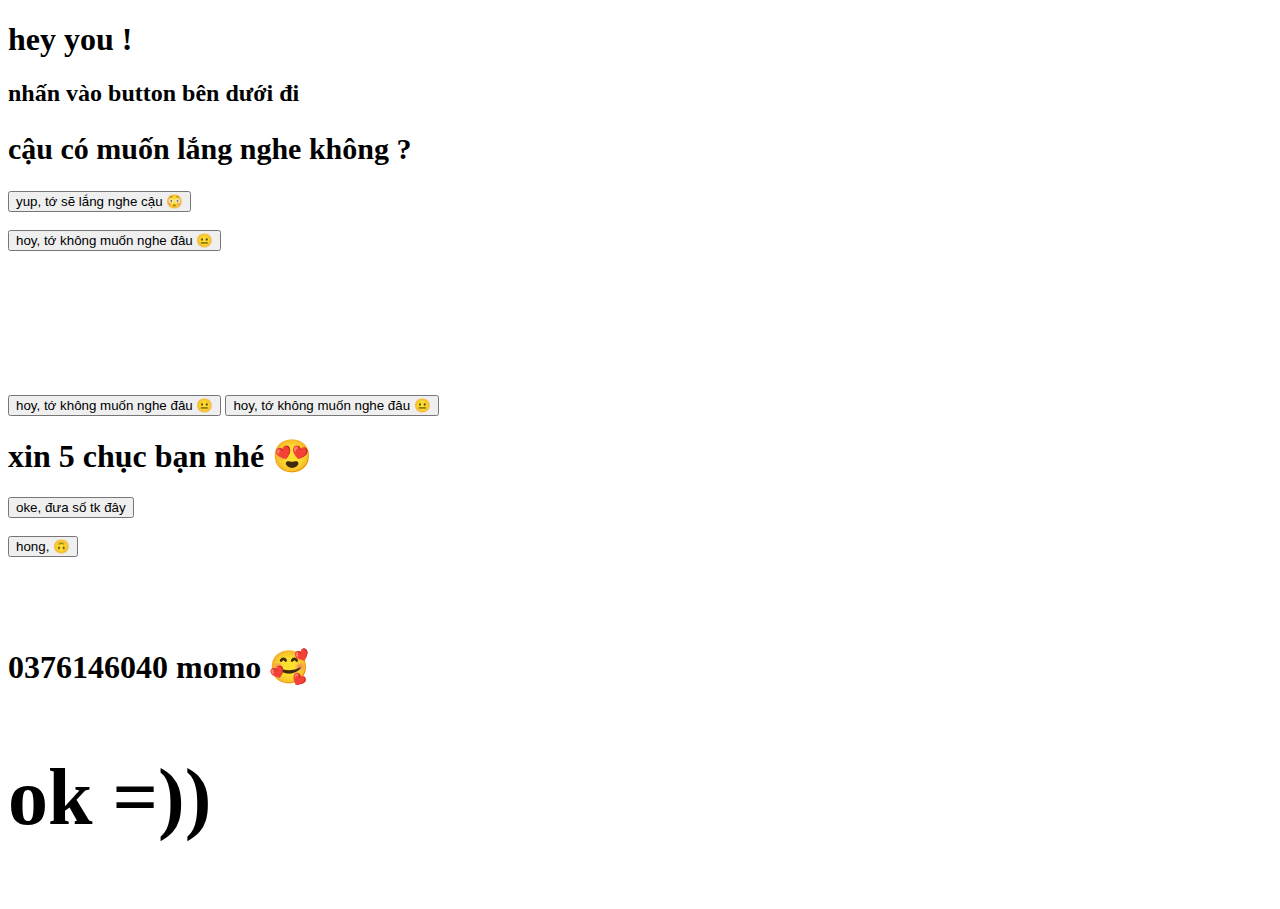
==== commit f58d6499: "update" ====
--- a/file.html
+++ b/file.html
@@ -1,48 +1,68 @@
+
 <!DOCTYPE html>
-<!-- saved from url=(0050)https://discord.com/gifts/YN2GDPAAjhaGd3kM26RFGVtP -->
-<html lang="en-US" style="font-size: 100%; --saturation-factor: 1;" class="mouse-mode full-motion app-focused theme-dark platform-web font-size-16" data-rh="lang,style,class"><head><meta http-equiv="Content-Type" content="text/html; charset=UTF-8">    
-    <meta content="width=device-width, initial-scale=1.0, maximum-scale=1, user-scalable=no" name="viewport">
+<html lang="vi">
 
-    <!-- section:seometa -->
-    <meta property="og:type" content="website">
-    <meta property="og:site_name" content="Discord">
-    <meta property="og:title" content="Discord - A New Way to Chat with Friends &amp; Communities">
-    <meta property="og:description" content="Discord is the easiest way to communicate over voice, video, and text.  Chat, hang out, and stay close with your friends and communities."><meta property="og:image" content="undefined//discord.com/assets/652f40427e1f5186ad54836074898279.png">    <meta name="twitter:card" content="summary_large_image">
-    <meta name="twitter:site" content="@discord">
-    <meta name="twitter:creator" content="@discord">
-    <!-- endsection -->
-<link rel="stylesheet" href="./Discord_files/40532.1d63b2107733628315bc.css" integrity="sha256-tzW2upARAHnMHPhh6Kt1mKWkweQFyBCXwSj72F6LsVI= sha512-KXHpDBrzvWAU0ClIPlGgiSAe6qCNIDvngPdps+9z85BlQnUDVCCYnZyb0l4+q0ODanvP1dibEleea1gMBFMW9g=="><link rel="icon" href="https://discord.com/assets/ec2c34cadd4b5f4594415127380a85e6.ico">    <!-- section:title -->
-    <title>Discord</title>
-    <!-- endsection -->
-  <script async="" nonce="" src="./Discord_files/api.js.download"></script><style data-emotion=""></style></head>
+<head>
+    <title>Tớ có điều muốn nói....</title>
+    <link rel="stylesheet" href="css/style.css" />
+    <meta charset="utf-8">
+    <link rel="apple-touch-icon" sizes="57x57" href="image/apple-icon-57x57.png">
+    <link rel="apple-touch-icon" sizes="60x60" href="image/apple-icon-60x60.png">
+    <link rel="apple-touch-icon" sizes="72x72" href="image/apple-icon-72x72.png">
+    <link rel="apple-touch-icon" sizes="76x76" href="image/apple-icon-76x76.png">
+    <link rel="apple-touch-icon" sizes="114x114" href="image/apple-icon-114x114.png">
+    <link rel="apple-touch-icon" sizes="120x120" href="image/apple-icon-120x120.png">
+    <link rel="apple-touch-icon" sizes="144x144" href="image/apple-icon-144x144.png">
+    <link rel="apple-touch-icon" sizes="152x152" href="image/apple-icon-152x152.png">
+    <link rel="apple-touch-icon" sizes="180x180" href="image/apple-icon-180x180.png">
+    <link rel="icon" type="image/png" sizes="192x192" href="image/android-icon-192x192.png">
+    <link rel="icon" type="image/png" sizes="32x32" href="image/favicon-32x32.png">
+    <link rel="icon" type="image/png" sizes="96x96" href="image/favicon-96x96.png">
+    <link rel="icon" type="image/png" sizes="16x16" href="image/favicon-16x16.png">
+    <link rel="manifest" crossorigin="use-credentials" href="manifest.json" />
+    <meta name="msapplication-TileColor" content="#ffffff">
+    <meta name="msapplication-TileImage" content="image/ms-icon-144x144.png">
+    <meta name="theme-color" content="#ffffff">
+    <link rel="preconnect" href="https://fonts.googleapis.com">
+    <link rel="preconnect" href="https://fonts.gstatic.com" crossorigin>
+    <link href="https://fonts.googleapis.com/css2?family=Be+Vietnam:ital,wght@1,300&display=swap" rel="stylesheet">
+    <link href="https://fonts.googleapis.com/css2?family=Amatic+SC&display=swap" rel="stylesheet">
+</head>
 
-  <body>
-    <div id="app-mount" class="appMount-2yBXZl"><svg viewBox="0 0 1 1" aria-hidden="true" style="position: absolute; pointer-events: none; top: -1px; left: -1px; width: 1px; height: 1px;"><mask id="svg-mask-squircle" maskContentUnits="objectBoundingBox" viewBox="0 0 1 1"><path fill="white" d="M0 0.464C0 0.301585 0 0.220377 0.0316081 0.158343C0.0594114 0.103776 0.103776 0.0594114 0.158343 0.0316081C0.220377 0 0.301585 0 0.464 0H0.536C0.698415 0 0.779623 0 0.841657 0.0316081C0.896224 0.0594114 0.940589 0.103776 0.968392 0.158343C1 0.220377 1 0.301585 1 0.464V0.536C1 0.698415 1 0.779623 0.968392 0.841657C0.940589 0.896224 0.896224 0.940589 0.841657 0.968392C0.779623 1 0.698415 1 0.536 1H0.464C0.301585 1 0.220377 1 0.158343 0.968392C0.103776 0.940589 0.0594114 0.896224 0.0316081 0.841657C0 0.779623 0 0.698415 0 0.536V0.464Z"></path></mask><mask id="svg-mask-header-bar-badge" maskContentUnits="objectBoundingBox" viewBox="0 0 1 1"><rect fill="white" x="0" y="0" width="1" height="1"></rect><circle fill="black" cx="0.75" cy="0.75" r="0.25"></circle></mask><mask id="svg-mask-voice-user-summary-item" maskContentUnits="objectBoundingBox" viewBox="0 0 1 1"><rect fill="white" width="1" height="1"></rect><circle fill="black" cx="1.2083333333333333" cy="0.5" r="0.5416666666666666"></circle></mask><mask id="svg-mask-vertical-fade" maskContentUnits="objectBoundingBox" viewBox="0 0 1 1"><lineargradient id="svg-mask-vertical-fade-gradient" gradientTransform="rotate(90)" x1="0" x2="1" y1="0" y2="0"><stop offset="0%" stop-color="white"></stop><stop offset="100%" stop-color="black"></stop></lineargradient><rect fill="url(#svg-mask-vertical-fade-gradient)" x="0" y="0" width="1" height="1"></rect></mask><mask id="svg-mask-panel-button" maskContentUnits="objectBoundingBox" viewBox="0 0 1 1"><rect fill="white" x="0" y="0" width="1" height="1"></rect><circle fill="black" cx="0.75" cy="0.75" r="0.25"></circle></mask><mask id="svg-mask-channel-call-control-button" maskContentUnits="objectBoundingBox" viewBox="0 0 1 1"><circle fill="white" cx="0.5" cy="0.5" r="0.5"></circle><circle fill="black" cx="0.8214285714285714" cy="0.8214285714285714" r="0.25"></circle></mask><mask id="svg-mask-channel-call-control-button-badge-16" maskContentUnits="objectBoundingBox" viewBox="0 0 1 1"><circle fill="white" cx="0.5" cy="0.5" r="0.5"></circle><rect fill="black" x="0.6428571428571429" y="-0.07142857142857142" width="0.42857142857142855" height="0.42857142857142855" rx="0.21428571428571427" ry="0.21428571428571427"></rect></mask><mask id="svg-mask-channel-call-control-button-badge-22" maskContentUnits="objectBoundingBox" viewBox="0 0 1 1"><circle fill="white" cx="0.5" cy="0.5" r="0.5"></circle><rect fill="black" x="0.5357142857142857" y="-0.07142857142857142" width="0.5357142857142857" height="0.42857142857142855" rx="0.21428571428571427" ry="0.21428571428571427"></rect></mask><mask id="svg-mask-channel-call-control-button-badge-29" maskContentUnits="objectBoundingBox" viewBox="0 0 1 1"><circle fill="white" cx="0.5" cy="0.5" r="0.5"></circle><rect fill="black" x="0.4107142857142857" y="-0.07142857142857142" width="0.6607142857142857" height="0.42857142857142855" rx="0.21428571428571427" ry="0.21428571428571427"></rect></mask><mask id="svg-mask-avatar-default" maskContentUnits="objectBoundingBox" viewBox="0 0 1 1"><circle fill="white" cx="0.5" cy="0.5" r="0.5"></circle></mask><mask id="svg-mask-avatar-status-round-16" maskContentUnits="objectBoundingBox" viewBox="0 0 1 1"><circle fill="white" cx="0.5" cy="0.5" r="0.5"></circle><circle fill="black" cx="0.8125" cy="0.8125" r="0.3125"></circle></mask><mask id="svg-mask-avatar-status-mobile-16" maskContentUnits="objectBoundingBox" viewBox="0 0 1 1"><circle fill="white" cx="0.5" cy="0.5" r="0.5"></circle><rect fill="black" x="0.5" y="0.3125" width="0.625" height="0.8125" rx="0.1625" ry="0.1625"></rect></mask><mask id="svg-mask-avatar-status-typing-16" maskContentUnits="objectBoundingBox" viewBox="0 0 1 1"><circle fill="white" cx="0.5" cy="0.5" r="0.5"></circle><rect fill="black" x="0.21875" y="0.5" width="1.1875" height="0.625" rx="0.3125" ry="0.3125"></rect></mask><mask id="svg-mask-avatar-status-round-20" maskContentUnits="objectBoundingBox" viewBox="0 0 1 1"><circle fill="white" cx="0.5" cy="0.5" r="0.5"></circle><circle fill="black" cx="0.85" cy="0.85" r="0.25"></circle></mask><mask id="svg-mask-avatar-status-mobile-20" maskContentUnits="objectBoundingBox" viewBox="0 0 1 1"><circle fill="white" cx="0.5" cy="0.5" r="0.5"></circle><rect fill="black" x="0.6" y="0.45" width="0.5" height="0.65" rx="0.13" ry="0.13"></rect></mask><mask id="svg-mask-avatar-status-typing-20" maskContentUnits="objectBoundingBox" viewBox="0 0 1 1"><circle fill="white" cx="0.5" cy="0.5" r="0.5"></circle><rect fill="black" x="0.375" y="0.6" width="0.95" height="0.5" rx="0.25" ry="0.25"></rect></mask><mask id="svg-mask-avatar-status-round-24" maskContentUnits="objectBoundingBox" viewBox="0 0 1 1"><circle fill="white" cx="0.5" cy="0.5" r="0.5"></circle><circle fill="black" cx="0.8333333333333334" cy="0.8333333333333334" r="0.2916666666666667"></circle></mask><mask id="svg-mask-avatar-status-mobile-24" maskContentUnits="objectBoundingBox" viewBox="0 0 1 1"><circle fill="white" cx="0.5" cy="0.5" r="0.5"></circle><rect fill="black" x="0.5416666666666666" y="0.375" width="0.5833333333333334" height="0.75" rx="0.15" ry="0.15"></rect></mask><mask id="svg-mask-avatar-status-typing-24" maskContentUnits="objectBoundingBox" viewBox="0 0 1 1"><circle fill="white" cx="0.5" cy="0.5" r="0.5"></circle><rect fill="black" x="0.2916666666666667" y="0.5416666666666666" width="1.0833333333333333" height="0.5833333333333334" rx="0.2916666666666667" ry="0.2916666666666667"></rect></mask><mask id="svg-mask-avatar-status-round-32" maskContentUnits="objectBoundingBox" viewBox="0 0 1 1"><circle fill="white" cx="0.5" cy="0.5" r="0.5"></circle><circle fill="black" cx="0.84375" cy="0.84375" r="0.25"></circle></mask><mask id="svg-mask-avatar-status-mobile-32" maskContentUnits="objectBoundingBox" viewBox="0 0 1 1"><circle fill="white" cx="0.5" cy="0.5" r="0.5"></circle><rect fill="black" x="0.59375" y="0.4375" width="0.5" height="0.65625" rx="0.13125" ry="0.13125"></rect></mask><mask id="svg-mask-avatar-status-typing-32" maskContentUnits="objectBoundingBox" viewBox="0 0 1 1"><circle fill="white" cx="0.5" cy="0.5" r="0.5"></circle><rect fill="black" x="0.359375" y="0.59375" width="0.96875" height="0.5" rx="0.25" ry="0.25"></rect></mask><mask id="svg-mask-avatar-status-round-40" maskContentUnits="objectBoundingBox" viewBox="0 0 1 1"><circle fill="white" cx="0.5" cy="0.5" r="0.5"></circle><circle fill="black" cx="0.85" cy="0.85" r="0.25"></circle></mask><mask id="svg-mask-avatar-status-mobile-40" maskContentUnits="objectBoundingBox" viewBox="0 0 1 1"><circle fill="white" cx="0.5" cy="0.5" r="0.5"></circle><rect fill="black" x="0.6" y="0.45" width="0.5" height="0.65" rx="0.13" ry="0.13"></rect></mask><mask id="svg-mask-avatar-status-typing-40" maskContentUnits="objectBoundingBox" viewBox="0 0 1 1"><circle fill="white" cx="0.5" cy="0.5" r="0.5"></circle><rect fill="black" x="0.375" y="0.6" width="0.95" height="0.5" rx="0.25" ry="0.25"></rect></mask><mask id="svg-mask-avatar-status-round-56" maskContentUnits="objectBoundingBox" viewBox="0 0 1 1"><circle fill="white" cx="0.5" cy="0.5" r="0.5"></circle><circle fill="black" cx="0.8392857142857143" cy="0.8392857142857143" r="0.19642857142857142"></circle></mask><mask id="svg-mask-avatar-status-mobile-56" maskContentUnits="objectBoundingBox" viewBox="0 0 1 1"><circle fill="white" cx="0.5" cy="0.5" r="0.5"></circle><rect fill="black" x="0.6428571428571429" y="0.5178571428571429" width="0.39285714285714285" height="0.5178571428571429" rx="0.10357142857142858" ry="0.10357142857142858"></rect></mask><mask id="svg-mask-avatar-status-typing-56" maskContentUnits="objectBoundingBox" viewBox="0 0 1 1"><circle fill="white" cx="0.5" cy="0.5" r="0.5"></circle><rect fill="black" x="0.45535714285714285" y="0.6428571428571429" width="0.7678571428571429" height="0.39285714285714285" rx="0.19642857142857142" ry="0.19642857142857142"></rect></mask><mask id="svg-mask-avatar-status-round-80" maskContentUnits="objectBoundingBox" viewBox="0 0 1 1"><circle fill="white" cx="0.5" cy="0.5" r="0.5"></circle><circle fill="black" cx="0.85" cy="0.85" r="0.175"></circle></mask><mask id="svg-mask-avatar-status-mobile-80" maskContentUnits="objectBoundingBox" viewBox="0 0 1 1"><circle fill="white" cx="0.5" cy="0.5" r="0.5"></circle><rect fill="black" x="0.675" y="0.575" width="0.35" height="0.45" rx="0.09" ry="0.09"></rect></mask><mask id="svg-mask-avatar-status-typing-80" maskContentUnits="objectBoundingBox" viewBox="0 0 1 1"><circle fill="white" cx="0.5" cy="0.5" r="0.5"></circle><rect fill="black" x="0.525" y="0.675" width="0.65" height="0.35" rx="0.175" ry="0.175"></rect></mask><mask id="svg-mask-avatar-status-round-120" maskContentUnits="objectBoundingBox" viewBox="0 0 1 1"><circle fill="white" cx="0.5" cy="0.5" r="0.5"></circle><circle fill="black" cx="0.8333333333333334" cy="0.8333333333333334" r="0.16666666666666666"></circle></mask><mask id="svg-mask-avatar-status-mobile-120" maskContentUnits="objectBoundingBox" viewBox="0 0 1 1"><circle fill="white" cx="0.5" cy="0.5" r="0.5"></circle><rect fill="black" x="0.6666666666666666" y="0.5666666666666667" width="0.3333333333333333" height="0.43333333333333335" rx="0.08666666666666667" ry="0.08666666666666667"></rect></mask><mask id="svg-mask-avatar-status-typing-120" maskContentUnits="objectBoundingBox" viewBox="0 0 1 1"><circle fill="white" cx="0.5" cy="0.5" r="0.5"></circle><rect fill="black" x="0.5166666666666667" y="0.6666666666666666" width="0.6333333333333333" height="0.3333333333333333" rx="0.16666666666666666" ry="0.16666666666666666"></rect></mask><mask id="svg-mask-status-online-mobile" maskContentUnits="objectBoundingBox" viewBox="0 0 1 1"><rect fill="white" x="0" y="0" width="1" height="1" rx="0.1875" ry="0.125"></rect><rect fill="black" x="0.125" y="0.16666666666666666" width="0.75" height="0.5"></rect><ellipse fill="black" cx="0.5" cy="0.8333333333333334" rx="0.125" ry="0.08333333333333333"></ellipse></mask><mask id="svg-mask-status-online" maskContentUnits="objectBoundingBox" viewBox="0 0 1 1"><circle fill="white" cx="0.5" cy="0.5" r="0.5"></circle></mask><mask id="svg-mask-status-idle" maskContentUnits="objectBoundingBox" viewBox="0 0 1 1"><circle fill="white" cx="0.5" cy="0.5" r="0.5"></circle><circle fill="black" cx="0.25" cy="0.25" r="0.375"></circle></mask><mask id="svg-mask-status-dnd" maskContentUnits="objectBoundingBox" viewBox="0 0 1 1"><circle fill="white" cx="0.5" cy="0.5" r="0.5"></circle><rect fill="black" x="0.125" y="0.375" width="0.75" height="0.25" rx="0.125" ry="0.125"></rect></mask><mask id="svg-mask-status-offline" maskContentUnits="objectBoundingBox" viewBox="0 0 1 1"><circle fill="white" cx="0.5" cy="0.5" r="0.5"></circle><circle fill="black" cx="0.5" cy="0.5" r="0.25"></circle></mask><mask id="svg-mask-status-streaming" maskContentUnits="objectBoundingBox" viewBox="0 0 1 1"><circle fill="white" cx="0.5" cy="0.5" r="0.5"></circle><polygon fill="black" points="0.35,0.25 0.78301275,0.5 0.35,0.75"></polygon></mask><mask id="svg-mask-status-typing" maskContentUnits="objectBoundingBox" viewBox="0 0 1 1"><rect fill="white" cx="0" cy="0" width="1" height="1" ry="0.5" rx="0.2"></rect></mask><mask id="svg-mask-avatar-voice-call-80" maskContentUnits="objectBoundingBox" viewBox="0 0 1 1"><circle fill="white" cx="0.5" cy="0.5" r="0.5"></circle><circle fill="black" cx="0.85" cy="0.85" r="0.2"></circle></mask><mask id="svg-mask-avatar-call-icon" maskContentUnits="objectBoundingBox" viewBox="0 0 1 1"><circle fill="white" cx="0.5" cy="0.5" r="0.5" opacity="1"></circle><circle fill="black" cx="0.85" cy="0.15" r="0.2"></circle></mask><mask id="svg-mask-avatar-call-icon-32" maskContentUnits="objectBoundingBox" viewBox="0 0 1 1"><circle fill="white" cx="0.5" cy="0.5" r="0.5" opacity="0.5"></circle><circle fill="black" cx="0.8" cy="0.25" r="0.325"></circle></mask><mask id="svg-mask-sticker-rounded-rect" maskContentUnits="objectBoundingBox" viewBox="0 0 1 1"><path d="M0 0.26087C0 0.137894 0 0.0764069 0.0382035 0.0382035C0.0764069 0 0.137894 0 0.26087 0H0.73913C0.862106 0 0.923593 0 0.961797 0.0382035C1 0.0764069 1 0.137894 1 0.26087V0.73913C1 0.862106 1 0.923593 0.961797 0.961797C0.923593 1 0.862106 1 0.73913 1H0.26087C0.137894 1 0.0764069 1 0.0382035 0.961797C0 0.923593 0 0.862106 0 0.73913V0.26087Z" fill="white"></path></mask><mask id="svg-mask-chat-input-button-notification" maskContentUnits="objectBoundingBox" viewBox="0 0 1 1"><rect width="1" height="1" fill="white"></rect><circle cx="0.85" cy="0.85" r="0.25" fill="black"></circle></mask><mask id="svg-mask-sticker-shop-notification" maskContentUnits="objectBoundingBox" viewBox="0 0 1 1"><rect width="1" height="1" fill="white"></rect><circle cx="0.9" cy="0.9" r="0.5" fill="black"></circle></mask><mask id="svg-mask-autocomplete-emoji-upsell-emoji" maskContentUnits="objectBoundingBox" viewBox="0 0 1 1"><rect fill="white" width="1" height="1"></rect><circle fill="black" cx="1.33" cy="0.5" r="0.5833333333333334"></circle></mask><mask id="svg-mask-event-ticket" maskContentUnits="objectBoundingBox" viewBox="0 0 1 1"><path d="M0 0.12C0 0.0779961 0 0.0569941 0.00408726 0.0409507C0.00768251 0.0268386 0.0134193 0.015365 0.0204754 0.00817451C0.028497 0 0.038998 0 0.06 0H0.94C0.961002 0 0.971503 0 0.979525 0.00817451C0.986581 0.015365 0.992318 0.0268386 0.995913 0.0409507C1 0.0569941 1 0.0779961 1 0.12V0.45C0.986193 0.45 0.975 0.472386 0.975 0.5C0.975 0.527614 0.986193 0.55 1 0.55V0.88C1 0.922004 1 0.943006 0.995913 0.959049C0.992318 0.973161 0.986581 0.984635 0.979525 0.991826C0.971503 1 0.961002 1 0.94 1H0.0600001C0.0389981 1 0.028497 1 0.0204754 0.991826C0.0134193 0.984635 0.00768251 0.973161 0.00408726 0.959049C0 0.943006 0 0.922004 0 0.88V0.55C0.0138071 0.55 0.025 0.527614 0.025 0.5C0.025 0.472386 0.0138071 0.45 0 0.45V0.12Z" fill="white"></path></mask></svg><svg viewBox="0 0 1 1" aria-hidden="true" style="position: absolute; pointer-events: none; top: -1px; left: -1px; width: 1px; height: 1px;"><lineargradient id="fa0647d0-d93b-4c92-9250-2ca3e25873f2"><stop stop-color="hsl(228, calc(var(--saturation-factor, 1) * 86.7%), 70.6%)"></stop><stop offset="1" stop-color="hsl(244, calc(var(--saturation-factor, 1) * 100%), 84.1%)"></stop></lineargradient><lineargradient id="285c207e-e514-469f-a7ab-c830be64d5ab"><stop stop-color="hsl(270, calc(var(--saturation-factor, 1) * 86.7%), 70.6%)"></stop><stop offset="1" stop-color="hsl(342, calc(var(--saturation-factor, 1) * 58%), 72.9%)"></stop></lineargradient><lineargradient id="2263de72-9cbc-446c-b2dd-27c65e245b84"><stop stop-color="hsl(221, calc(var(--saturation-factor, 1) * 70%), 55.5%)"></stop><stop offset="1" stop-color="hsl(269, calc(var(--saturation-factor, 1) * 83.8%), 71%)"></stop></lineargradient><lineargradient id="ec67a729-62df-484f-904c-1b20f246c085"><stop stop-color="hsl(160, calc(var(--saturation-factor, 1) * 81.3%), 35.7%)"></stop><stop offset="1" stop-color="hsl(198, calc(var(--saturation-factor, 1) * 81.5%), 46.7%)"></stop></lineargradient></svg><div style="position: fixed; opacity: 0; pointer-events: none;"></div><div class="app-3xd6d0"><div class="characterBackground-1BPOOJ"><a href="https://discord.com/" target="_blank" rel="noopener" class="logo-2Rw1Ex logo-3ac3fP" style="opacity: 1; transform: translateY(0px) translateZ(0px);"></a><svg class="artwork-L5TAwQ" preserveAspectRatio="xMinYMin slice" xmlns="http://www.w3.org/2000/svg" xmlns:xlink="http://www.w3.org/1999/xlink" viewBox="0 0 1700 1200"><defs><lineargradient id="linear-gradient" x1="269.71" x2="269.71" y1="800.4" y2="913.29" gradientUnits="userSpaceOnUse"><stop offset="0" stop-color="#29cc7a"></stop><stop offset="1" stop-color="#038567"></stop></lineargradient><lineargradient id="linear-gradient-2" x1="1512.99" x2="1503.54" y1="519.46" y2="476.33" gradientUnits="userSpaceOnUse"><stop offset="0" stop-color="#ffe75c"></stop><stop offset="1" stop-color="#ffc619"></stop></lineargradient><lineargradient id="linear-gradient-3" x1="1441.31" x2="1426.37" y1="493.59" y2="538.11" xlink:href="#linear-gradient-2"></lineargradient><lineargradient id="linear-gradient-4" x1="1170.7" x2="1126.43" y1="805.19" y2="847.49" gradientUnits="userSpaceOnUse"><stop offset="0" stop-color="#d11583"></stop><stop offset="1" stop-color="#eb50a4"></stop></lineargradient><lineargradient id="linear-gradient-5" x1="693.92" x2="693.92" y1="1235.03" y2="1193.91" gradientTransform="rotate(-21.3 -1852.872 -1403.071)" gradientUnits="userSpaceOnUse"><stop offset="0" stop-color="#66bcff"></stop><stop offset="1" stop-color="#8cd9ff"></stop></lineargradient><lineargradient id="linear-gradient-6" x1="-6.39" x2="-57.56" y1="1177.84" y2="1139.89" gradientTransform="rotate(-4.2 -13157.002 -13444.26)" gradientUnits="userSpaceOnUse"><stop offset="0" stop-color="#ffc619"></stop><stop offset="1" stop-color="#ffe75c"></stop></lineargradient></defs><path fill="#5865f2" d="M0 0H1700V1200H0z" data-name="Layer 4"></path><g data-name="Layer 5"><path fill="#6270fc" d="M935.8 386.9c-2.1 0-4.2.2-6.3.3a126.6 126.6 0 00-176.9-48.4 126.3 126.3 0 00-225.3 48.3 64.7 64.7 0 00-8.6-5.8c-34.2-19.9-78.7-7-99.3 28.6-18.4 31.7-11.6 70.9 14.4 93.1-14.2 9.1-23.3 23-23.3 38.6 0 27.4 28 49.6 62.7 49.6a74.7 74.7 0 0034.9-8.4A126.4 126.4 0 00746 550.7a126.2 126.2 0 00166.8-20.2 73.6 73.6 0 0096.7-69.9 73.7 73.7 0 00-73.7-73.7z"></path><path fill="#6270fc" d="M1210.9 311.8A65.4 65.4 0 001173 324a73.7 73.7 0 00-139.8 32.4 78.3 78.3 0 001.1 12.9c-32.9 15-64.1 40.2-87.4 72.8h264a65.2 65.2 0 000-130.3z"></path><path fill="#707cff" d="M1035.5 617.4a115.9 115.9 0 10-199-109.1 117.7 117.7 0 104.3 194.1 76 76 0 00137.2-.7 51 51 0 1057.5-84.3z"></path></g><path fill="#6a77fc" d="M990 243.1H579.4a3 3 0 01-2.3-5c24.6-29.4 61.4-30.9 101.2-23.2 22.4-86.3 123-85.3 157.3-32.2 36.6-28.2 159-31.3 160.2 54.5a5.8 5.8 0 01-5.8 5.9z" data-name="Layer 25"></path><path fill="#6874f7" d="M57.9 530.5c89.2-45.1 152.1-10.2 152.1-10.2 44.1-13.7 83-4.1 103 11.6 12.5 9.7-15.5 8-78.3 8H60.2a5 5 0 01-5-5 4.9 4.9 0 012.7-4.4z" data-name="Layer 24"></path><path fill="#6874f7" d="M1525.8 824.6a34.7 34.7 0 00-66.9-12.1 33.3 33.3 0 00-7.8-.9 36.3 36.3 0 00-27.8 13h102.5z" data-name="Layer 23"></path><g data-name="Layer 22"><path fill="#4452f2" d="M284.3 406.3c-4.7-22.1-2.4-28.1-18-48.9-5-6.7-27.8-5.3-38-3.4-12.1 2.7-25.3 19.1-25.3 19.1 10.4 56.3 18.9 50.5 22.2 69s-.1 26.3 20.9 26.3 35.7-9 28.8-27.1c11.6-3.7 13.8-14.1 9.4-35zM126.5 328.4c-4.4 48 12 45.7 60.4 26.9z"></path><path d="M366.5 370.5l-43.2 32c2.3 1.3 3.6 1.4 6.1 0s8.2-8 10.6-9.8 9-5.5 12.4-7.4a55 55 0 0011.1-8.4c2.7-3 3.7-4 3-6.4z"></path><path fill="#eb459f" d="M214.3 184.1a97.9 97.9 0 00-92.7 129.1l92.7 66.6a97.9 97.9 0 000-195.7z"></path><path fill="#0c1aad" d="M242.3 291.3c-9.1-4-9.4-3.9-15.1-11.7s-12-11-19-11l15.4 60.7c18.6 2.7 28.7-7.9 30.1-17.2s-2.3-16.8-11.4-20.8z"></path><path fill="#0c1aad" d="M234.7 300.6c-3.3-9.7-11-20.5-19.2-28.4a26.7 26.7 0 01-8.2-22.4l1.6-14.2a42.6 42.6 0 00-19.1-40.7 43.5 43.5 0 00-9.7-4.7 42.2 42.2 0 00-16.7-2 42.7 42.7 0 00-39.5 42.6 48.9 48.9 0 00.3 5.4l.7 5.8 3.2 24.8a72.5 72.5 0 01-3.5 33.3 58 58 0 00-3 13.1l75.5 62.1a58.3 58.3 0 0037.6-74.7z"></path><path fill="none" stroke="#000" stroke-linecap="round" stroke-miterlimit="10" stroke-width="2.201" d="M197.1 375.3a58.3 58.3 0 0037.6-74.7c-3.3-9.7-11-20.5-19.2-28.4"></path><path fill="#0c1aad" d="M213.4 305.8c5.2-11.4 7.9-10.4 19.6-9 9.3 1.1 21.9 18.2 9 29.5s-42.2 9.7-28.6-20.5z"></path><circle cx="176.4" cy="277.3" r="3"></circle><circle cx="194" cy="276" r="3"></circle><path fill="none" stroke="#fff" stroke-linecap="round" stroke-miterlimit="10" stroke-width="2.7" d="M194 276c16.1 10 10.9 19.6 24.9 35.8"></path><path fill="#ffc619" d="M180.3 305.5c8.4-7.7 10.9-9.8 14.3-10.1s9.2-.5 9.2-.5l1.6 36.7-22.8 2.6z"></path><path d="M223.5 290a3.3 3.3 0 00-3.4-4h-15.5a4.8 4.8 0 00-4.7 4l-5.2 32.9a3.4 3.4 0 003.5 4h15.5a5 5 0 004.7-4z"></path><path d="M222.5 286.9L224.3 288.6 219.8 289.7 222.5 286.9z"></path><path fill="#ffc619" d="M232.2 306.9c-2.2-2.9-4.5-6.7-9.8-6.7v6.7z"></path><path fill="#fff" d="M225.2 291.6a3.4 3.4 0 00-3.5-4h-15.5a5 5 0 00-4.7 4l-5.1 32.8a3.3 3.3 0 003.4 4h15.5a4.8 4.8 0 004.7-4z"></path><path fill="#ffc619" d="M221.9 304.8h6.3a4.9 4.9 0 014.9 4.8 4.9 4.9 0 01-4.9 5.1h-4.6a6.5 6.5 0 01-6.3-5c-.4-2.7 1.6-4.9 4.6-4.9z"></path><path fill="#ffc619" d="M220.8 314.4h4.4a4.9 4.9 0 014.8 5.8 4.8 4.8 0 01-4.8 4h-2.7a6.5 6.5 0 01-6.3-4.9c-.4-2.7 1.6-4.9 4.6-4.9z"></path><path fill="#ffc619" d="M194 325.9H209.2V331.94H194z"></path><path fill="#ffc619" d="M210.1 307.3h-9.5a2.3 2.3 0 01-2.2-1.4l-1.1-2.4-1.2-4.9-3.3 18.5h15.6a6.5 6.5 0 006.3-4.9c.4-2.7-1.6-4.9-4.6-4.9z"></path><path fill="#ffc619" d="M208.1 317.1h-15.3l1.9 9.9h11.7c2.9 0 5.8-2.2 6.2-4.9s-1.5-5-4.5-5z"></path><path fill="#66bcff" d="M320.7 362.9c-1.1-14.9-13.8-15.5-22.8-19.6s-20.1-13.6-31.3-19.7-20.2-4.4-37.1 3.4l24.2 36c12.1 4.2 15.2 10.1 22.3 17.9s15.5 9.8 23.6 7.2c5 6.3 6 7.8 11.9 4.8s15.8-9.3 17.7-17.7-2.4-9.4-8.5-12.3z"></path><path fill="#45aaf7" d="M313.1 388h-.1c-5.3-.6-7.8-3.2-11.6-7.2-.9-1.1-2-2.2-3.3-3.5-14.6-.9-21.3-7.7-25.1-12.7-1.7-2.4-4.7-4-7.6-5.7s-5.6-3.2-7.5-5.5a29.7 29.7 0 01-3.6-5.4c-1.5-2.6-2.6-4.5-4.5-4.7s-4.8 1.2-7.6 2.9a37.2 37.2 0 01-8 3.9.9.9 0 01-1.1-.6.8.8 0 01.6-1.1 34.9 34.9 0 007.5-3.7c3.1-1.9 5.8-3.5 8.8-3.2s4.2 2.8 5.8 5.6a57 57 0 003.4 5.2c1.7 2 4.4 3.5 7.1 5.1s6.2 3.5 8.2 6.1c3.8 5.2 10.1 11.3 24.1 12h.3l.3.2 3.5 3.7c3.6 3.9 5.8 6.2 10.5 6.7a.9.9 0 01.8 1 1.1 1.1 0 01-.9.9z"></path><path fill="none" stroke="#000" stroke-linecap="round" stroke-miterlimit="10" stroke-width="2.201" d="M250.4 340.3a83.6 83.6 0 00-1.5 18.6"></path><path fill="#8cd9ff" d="M266.6 410.7c-11.4 13.1-22.5 11.5-27.5 11.6s-4.9-3.5-5.7-6.4-1.5-7.6-1.5-7.6c-12.7 1-15.2-7.3-16.3-14.9-.8-5.8-3.2-8.4-4.7-13.6a97.8 97.8 0 01-77.4-42.5l12.2-11.4 31.3 14.7c19-10 29.6-15.3 40.1-17.6s21.6.4 26.6 14.6 6 18.8 10 25.4l4.4 6.4c4.8 7.3 10.1 17.7 3.5 30.9a70.8 70.8 0 005 10.4z"></path><path d="M158.1 362c-1.6-9.7 1.5-17.1 8.1-19.2l-18.5-9.3-11.7 7a96 96 0 0022.1 21.5z"></path><path fill="#66bcff" d="M242.8 416.8V415c-2.5-.1-2.9-1.9-4.5-10.3l-.2-1.1h-.7c-5.7-.6-9.8-3.3-11.3-14.5a37.7 37.7 0 00-4.9-15 34 34 0 01-1.6-3.4c-.4-1.1-.9-2.1-1.3-3.1a22.2 22.2 0 01-2.7-12c.1-4.4-.5-6.6-2.1-7.6s-4.8-.3-9.8 2.1l-.7.3c-7.8 3.8-23.5 11.3-39.9 15l2.3 1.4c15.8-3.9 30.8-11.1 38.4-14.8l.7-.3c3.9-1.9 6.8-3 8.1-2.2s1.3 2.5 1.2 6a25.8 25.8 0 002.8 12.9c.5 1 .9 1.9 1.3 2.9a31.4 31.4 0 001.8 3.7c1.6 2.9 3.5 6.5 4.6 14.4 1.4 10.2 5 14.9 12.2 15.9 1.6 8.2 2.2 11.3 6.3 11.5z"></path><path fill="#0c1aad" d="M180.3 303.5c-4.3-2.9-7.4-2.2-12 .5-5.7-3.8-12.4-3.6-19.1-.2-4.9 2.4-16.9 7.8-22.9 10.5a2.1 2.1 0 01-2.9-2.2l2.8-17.2c-13.5 13.1-15.8 37.3-9.7 49.5s26.6 9.1 32.7 4.7 8.2-6 15.8-5.6 13.6.4 22.5-8.4l5.6-2.8c.9-12.9-2.1-21.6-12.8-28.8z"></path><path fill="none" stroke="#000" stroke-linecap="round" stroke-miterlimit="10" stroke-width="2.201" d="M180.3 303.5c-4.3-2.9-7.4-2.2-12 .5-5.7-3.8-12.4-3.6-19.1-.2-4.9 2.4-16.9 7.8-22.9 10.5M169.3 304.5c12.5 7.7 16.1 17.7 17.6 24.4"></path><path fill="#fff" d="M255.6 258.2h-17.1a.8.8 0 00-.8.7l-2.2 13.9a.8.8 0 001.3.8l19.3-13.9a.8.8 0 00-.5-1.5z"></path><path fill="#fff" d="M294.9 262.9c10.4 0 20.3-8.4 21.9-18.7v-.5c1.7-10.2-5.6-18.7-16-18.7H243c-10.4 0-20.3 8.5-21.9 18.7v.5c-1.7 10.3 5.5 18.7 16 18.7z"></path><path fill="#8cd9ff" d="M240.3 251.8a9.5 9.5 0 009-7.7v-.2a6.4 6.4 0 00-6.6-7.7 9.4 9.4 0 00-9 7.7v.2a6.5 6.5 0 006.6 7.7z"></path><path fill="#66bcff" d="M267.7 251.8a9.6 9.6 0 009-7.7v-.2a6.5 6.5 0 00-6.6-7.7 9.4 9.4 0 00-9 7.7v.2a6.5 6.5 0 006.6 7.7z"></path><path fill="#8cd9ff" d="M295 251.8a9.4 9.4 0 009-7.7v-.2a6.5 6.5 0 00-6.6-7.7 9.4 9.4 0 00-9 7.7v.2a6.5 6.5 0 006.5 7.7z"></path><path fill="#29cc7a" d="M209.8 294.1a1.5 1.5 0 00-1.4-1.7H207a1.9 1.9 0 00-1.7 1.4l-.7 4.7a1.5 1.5 0 001.4 1.7h1.4a1.7 1.7 0 001.6-1.4z"></path><path fill="#ffc619" d="M184.6 270.7A16.5 16.5 0 01195 261c.2 0 .3-.2.2-.4-2.5-6.4-2-10.3-.2-15.4 0-.2-.1-.4-.3-.4-8.1-2.2-11.7-7.2-12.9-11.3a.4.4 0 00-.7 0c-2.7 7.3-7.3 8.2-11.4 8.3a.3.3 0 00-.3.5c4.8 7.1 2.7 13-.9 17.4a.3.3 0 00.2.6c8 .2 12.7 4.7 15.3 10.4a.3.3 0 00.6 0z"></path><path fill="none" stroke="#000" stroke-linecap="round" stroke-miterlimit="10" stroke-width="2.201" d="M208.1 317.1L200 317.1"></path><path fill="none" stroke="#000" stroke-linecap="round" stroke-miterlimit="10" stroke-width="2.201" d="M222.4 314.7L226.9 314.7"></path><path fill="none" stroke="#000" stroke-linecap="round" stroke-miterlimit="10" stroke-width="2.201" d="M181.4 233.3c2.7-8.3 1.8-13.6.6-16.5M194.1 245.2c5.5-.3 8.9-2.1 11.8-5.2M184.6 270.7a13 13 0 010 3.1M169.1 259.7c-4.7 4.4-12.5 4.9-18.1 4M169.7 241.8c-2.4-3.7-6.5-7.7-10-8.9M195.2 260.6a29.7 29.7 0 005.9 1.3"></path><path fill="#c40655" d="M178.7 247.8c3.5 8.8 6.5 7.9 7.5 5s1.7-6.6 4-6.6 2 3.8 0 9.7-6.1 7.8-10.7 3.6-5.2-9-5.7-12.3 2.9-4.5 4.9.6z"></path><path fill="none" stroke="#fff" stroke-linecap="round" stroke-miterlimit="10" stroke-width="2.7" d="M176.4 277.3c3.8 18.8-5 29.2-5.8 48.6"></path><path fill="none" stroke="#000" stroke-linecap="round" stroke-miterlimit="10" stroke-width="2.201" d="M209.9 378.5a46.4 46.4 0 01-.8-34.9M206.1 360c-2.9-3.7-3.3-9.5-3.3-9.5"></path><path fill="none" stroke="#000" stroke-linecap="round" stroke-miterlimit="10" stroke-width="2.201" d="M131.5 312L121.6 316.7"></path><path fill="none" stroke="#000" stroke-linecap="round" stroke-miterlimit="10" stroke-width="2.201" d="M234.5 296.5L240.2 297.4"></path><path fill="#d11583" d="M366.6 370.3a23.3 23.3 0 01-2.3 3.5c-4 5-13.5 11.4-18.7 14.2s-6.7 4-10.4 7.8-8.1 8.8-11.9 6.7-9.7-7.5-13.4-11.4a1.7 1.7 0 01-.4-1.7c1.4-5.8 6.7-14.5 15.2-19.9a1.9 1.9 0 011.8 0c5.7 3 9 3.5 13.3 2.8 6.4-.9 12.3-4.7 18.8-7.6s7.1.2 8 5.6z"></path><path fill="#fa80ba" d="M314.4 395.5a71.4 71.4 0 008.9 7c3.8 2.1 8.3-2.9 11.9-6.7s5.2-4.9 10.4-7.8 14.7-9.2 18.7-14.2a23.3 23.3 0 002.3-3.5c-.9-5.4-2.5-8-8-5.6s-8.4 4.3-12.6 5.9a7 7 0 00-4.3 5.9c-.1 1.5-.1 3.1-.1 4.9-7.7-.4-14.6 3-15.1 13 0 0-6.8-2.5-12.1 1.1z"></path><path fill="#ffe75c" d="M364.3 373.8a31.5 31.5 0 002.2-3.3 1.2 1.2 0 00.2-1 7.7 7.7 0 00-1.1-3c-.9 2.3-2.5 4.6-6.5 8.4-6.3 5.9-13.7 8.7-18.1 11a31 31 0 00-10.3 8.5 20.9 20.9 0 01-9 7.1l1.6 1c3.8 2.1 8.3-2.9 11.9-6.7s5.2-4.9 10.4-7.8 14.7-9.2 18.7-14.2z"></path><path fill="#d11583" d="M280.6 391.8c-7.3-.9-14.1 3.4-19.2 16.3-1.9-1.1-6.5-2-13.1.2s-8.6 5.3-9.5 7.8a6.1 6.1 0 000 4.2c.5 1.6 1.3 3.9 2.6 7.7 2 5.8 1.8 11.1 5.3 11.2l42.8-39.9s.5-6.3-8.9-7.5z"></path><path fill="#fa80ba" d="M280.6 391.8c-7.3-.9-14.1 3.4-19.2 16.3-.6 1.6-1.2 3.6-1.8 5.8-7.3.4-10.4 4-10.8 11.2 0 0-5.3-2.5-7.8 1.7.1.4.3.8.4 1.2 2 5.8 1.8 11.1 5.3 11.2l42.8-39.9s.5-6.3-8.9-7.5z"></path><path fill="#ffe75c" d="M289.1 397.3l-3.8-2.6c-6-.2-11 .3-15.6 7s-7.3 13.6-12.4 18.3c-7.3 6.9-13.6 10.2-14.2 14.6.7 2.7 1.5 4.5 3.6 4.6l42.8-39.9a6.5 6.5 0 00-.4-2z"></path><path fill="#d11583" d="M282.6 392.9l3.5.5a1.9 1.9 0 011.5.8c1.6 1.7 2.2 4.4 2.2 7l-12.4-.5c3.9-2.5 5-4.6 4.4-6.8a.7.7 0 01.8-1z"></path><path d="M246.9 439.2c12.1.7 17-3.7 21.5-9.7a36.5 36.5 0 016.7-6.9c6.6-5.1 11.7-10.1 14.7-17.4 3.8-9.2-9-10-15.8-2.8s-6.4 14.6-20.2 25.8c-9.4 7.7-10.5 10.8-6.9 11z"></path><ellipse cx="244.3" cy="417.4" fill="#fff" rx="1.6" ry="2.5" transform="rotate(-2.3 243.27 418.52)"></ellipse><path fill="#d11583" d="M366.9 368.6a14.7 14.7 0 00-1.9-3.8.2.2 0 00-.4-.1h-.2a.4.4 0 00-.2.4c1 2.8 1.6 6 .4 8.2 2.9-2.9 2.3-4.2 2.3-4.7z"></path><ellipse cx="317.8" cy="387" fill="#fff" rx="2.4" ry="3.6" transform="rotate(-18.1 318.119 387.354)"></ellipse></g><g data-name="Layer 21"><path fill="#4452f2" d="M290.1 1034.3a76.2 76.2 0 01-75-62.7c-6-33.7-12-60.4-20.5-82.8l140-51.3c6.6 22.6 16.7 52.1 29.3 102 12.1 48.1-24.2 94.8-73.8 94.8z"></path><path fill="#ffc619" d="M488.9 731.9c-4.7-6-6.7-5-10.2-5 0-5.9-2.8-6.4-4.1-1.5s-2.1 7.2 1.1 11.9 7.5 11.6 9.4 19.8a135.9 135.9 0 00-13.4 4.4l7.8 18.1c13-5.8 20.6-10.8 21.4-21.2s-7.2-20.4-12-26.5z"></path><path fill="#bde9ff" d="M350.2 707.9c10.4.1 18.2.5 29.2 4a18.2 18.2 0 0112.8 17.5v40h-4l-2.1-3.3v-31.5a16.2 16.2 0 00-12.3-15.8 125.3 125.3 0 00-19.9-3.1l-5-7.7z"></path><path d="M397 747a7.7 7.7 0 017.7 7.7V795a7.7 7.7 0 01-7.7 7.7 9.7 9.7 0 01-9.7-9.7v-36.3a9.7 9.7 0 019.7-9.7z" transform="rotate(-180 396 774.85)"></path><circle cx="271.2" cy="806.2" r="112.7" fill="#0c1aad"></circle><path fill="#039c78" d="M163.8 772a112.8 112.8 0 0049.5 130.9A80.9 80.9 0 00163.8 772z"></path><path fill="#fa94c4" d="M179.8 785.6c-7.4-2.8-8.5-4.1-10.3-7.6s-2.8-2.8-6.5-3.3c-.3 1-.6 1.9-.8 2.9 14.8 9.7 18.9 30.7 18.9 30.7l6.2-2.9s0-17.1-7.5-19.8z"></path><path fill="url(#linear-gradient)" d="M160.3 826.5a112.7 112.7 0 00218.8 11.9L260.7 789c-26.8-7.4-73.4-10.1-100.4 37.5z"></path><path d="M347.9 887.4c-23.2 0-65.4 4.5-90.1-23.4 17.9 20.2 26.3 35.4 26.9 54a112.3 112.3 0 0063.1-29.3z"></path><path fill="#fa80ba" d="M175.8 806.2c13.9-13.7 53.3-23.4 85.4 0l12.4-13.1c-1-21.6-5.8-22.9-12.4-16s-8 .7-14.5-11-14.7-13.9-20.6-1.9-4.6 12.4-9.5 10.7-14-6.1-21.6-7.2-11.2 9.7-10.5 17.9-1.4 7.9-5.3 6.3-4.9 3.4-3.4 14.3z"></path><path fill="none" stroke="#ff5cb4" stroke-linecap="round" stroke-miterlimit="10" stroke-width="2.289" d="M234.4 790.9a113.1 113.1 0 00.7-30M192 772c5.8 12 6.8 18 6.8 18"></path><path fill="#2ad17d" d="M498.5 806.2c3.4-11 4.4-11.2-18.2-10.3-20.8.8-47.1 1.6-71.2 3.4-1.2-14.6-5.9-20.4-11.2-28 2-24.1-2.4-47.5-26.3-53.2s-59.1-6.9-82.5 1.8-16.8 42.2-14.3 64.9c0 0-20.7 6.7-28.5 27.2-6.5 17.3-3.4 37.9 15.1 55.7 29.7 28.6 59.6 31.7 87.9 28.4 22-2.7 33.1-19.5 36.2-35.8 40.3 15.1 65.9-7.6 74.8-18.5 10.5-12.6 25.4-16.7 34.4-20.6s12.8-7.4 3.8-15z"></path><path fill="#fa80ba" d="M302 681.8c-8.5-.5-17.5 5.1-11.5 21.2-9.2-.9-18.4 4.2-11.9 19.3l42.3-14.4c-3.7-18.6-10.4-25.5-18.9-26.1z"></path><rect width="37.4" height="66.89" x="262.7" y="741.4" rx="18.7"></rect><path fill="#fff" d="M355.6 709.2v6c-17.6-2.3-39.4-2.5-57.3 1.9a16.4 16.4 0 00-12.3 15.8v34.8h-21.8v-36.2a22 22 0 0118.3-21.7c32.4-5.7 54.9-3.5 73.1-.6z"></path><path fill="#bde9ff" d="M321.9 706.3c-10.4 0-18.2.5-29.2 3.9a18.4 18.4 0 00-12.8 17.5v40h4l2.1-3.2v-31.6a16.4 16.4 0 0112.3-15.8 125.4 125.4 0 0119.9-3l5-7.8z"></path><path fill="#039c78" d="M416.6 804.3c-24.4 1.2-51.4 2.8-61.2 3.2s-15.6.7-17.3 5.4 11.7 5.4 28.6 6.5 55 .9 77 0a485.7 485.7 0 0048.6-4.1c10.3-1.5.5-8.3.5-8.3s3.9-6.2-1.7-6.9-74.5 4.2-74.5 4.2z"></path><path fill="#fff" d="M391.1 813.6c1-14.6 6.6-15.4 9-11.5a26.5 26.5 0 013.4 7.8 3.8 3.8 0 013.6 0 4.5 4.5 0 012.3 3.7zM357.8 812.3c3.5-10.1 10.7-8.2 15.7-5.9a7.9 7.9 0 014.9 6.9zM346.7 811.9c2.7-10.4 5.5-9.7 6.4-5.7s1.2 6.1 1.2 6.1z"></path><path fill="#ffc619" d="M488.2 808.6c-14.6 2.3-41.1 4.6-75.1 5-.9-8.4 1.7-15.7 12-23.7 4.5-3.5 4.1-6.1 3.7-8.4-1.3-8.3-4.5-16.6-9.3-27.3-7.3-16.5-8.2-30.1 3.9-37.5s26-3.2 35.3 10.5 29.8 43.8 29.5 81.4z"></path><path fill="#ffae00" d="M447.4 734.6c9 8.5 12.4 7.5 14.4 7s.3-5.6-.8-7.9z"></path><path fill="#fff" d="M468.2 811c5.9-11 9-14.1 12.6-12.9s3.3 11.1 3.3 11.1zM447.9 812.5c4.8-16.4 10.7-14.3 12.7-11.6s4 10.4 4 10.4zM432.7 746.5c.7 4.1-.7 7.5-2.8 8s-4.1-1.6-5.3-4.8-.8-8.4 1.4-9.8 5.8 1.6 6.7 6.6z"></path><path fill="#ed5f00" d="M447.4 734.6c-2.5-3.1-1.1-8.8 2-14s7.4-7 11-7 4.7 3.6.5 13.6c5.3-.9 7.7-.8 8.2 2.1s-3 5-10.9 6.3-9.4.7-10.8-1z"></path><path fill="#ffc619" d="M478.5 726.3c1.4-3.8 3-4.2 3.8-3.8s.6 2.2-.2 5.8-4.9 1.5-3.6-2z"></path><path fill="#ffc619" d="M481.4 726.9c3.1-2.6 4.7-2.3 5.2-1.5s-.5 2.2-2.9 5-5.1-1.1-2.3-3.5z"></path><path fill="#fff" d="M343 773.8c6.3.1 8.7-1 9.4-3.6s-3.5-8.1-12.1-8.7-14.4 3.4-15.7 8.6 1.5 4.1 7.4 3.8a82.1 82.1 0 0111-.1zM378.3 773.8c-5.2.1-7.1-1-7.7-3.6s2.8-8.1 9.8-8.7 11.8 3.4 12.8 8.6-1.3 4.1-6 3.8a53.7 53.7 0 00-8.9-.1z"></path><path fill="#bde9ff" d="M268.1 747h4.5a13.4 13.4 0 0113.4 13.4v28.9a13.4 13.4 0 01-13.4 13.4h-4.5a16.9 16.9 0 01-16.9-16.9v-21.9a16.9 16.9 0 0116.9-16.9z"></path><path fill="#fff" d="M267 747h12.9v42.8a12.9 12.9 0 01-12.9 12.9 15.8 15.8 0 01-15.8-15.8v-24.1A15.8 15.8 0 01267 747z"></path><path fill="#fa80ba" d="M362.2 739.8c-7.3 0-9.8-2-15-8.9s-11.5-17.5-28.8-16.9c-11.1-15.7-6.4-34.4 4.7-43.6s33.4-9.2 41.4 5.2c4.3 7.6 6 15.9 3.1 30.7 9.4-2.7 13 3.7 11.6 11.7s-8 21.8-17 21.8z"></path><rect width="7.5" height="21.43" x="261.2" y="764.2" fill="#ff78b9" rx="3.7"></rect><path fill="none" stroke="#000" stroke-linecap="round" stroke-miterlimit="10" stroke-width="3.204" d="M382.1 765.7a8.1 8.1 0 015.2.9M338.4 765.8a17.4 17.4 0 017.4.8"></path><path fill="none" stroke="#000" stroke-linecap="round" stroke-miterlimit="10" stroke-width="6.866" d="M351.8 750.9c-11.3-.3-17.4-.2-27.5 1.1M392.3 752.4c-6.8-1.6-11-1.8-18.6-1.8"></path><path fill="none" stroke="#000" stroke-linecap="round" stroke-miterlimit="10" stroke-width="2.289" d="M490.2 808.3c-22.1 3.7-77.3 7.9-145.6 3.4"></path><path fill="#039c78" d="M383 859.7c-6.2 8.5-14.9 16.4-31.1 19.7-24.2 4.8-36.8-18-38.6-36.9-.7-8.1-1-16.7 2.6-7.7 7 17 22.8 19.5 34.6 19.2s17.1.9 32.5 5.7z"></path><path fill="none" stroke="#000" stroke-linecap="round" stroke-miterlimit="10" stroke-width="2.289" d="M255.1 873.9c7.2 3.7 16.1 4 16.1 4M251.2 801.8a46.6 46.6 0 00-8 19.8"></path><ellipse cx="331" cy="831.8" fill="#03ab83" rx="5.7" ry="10.1" transform="rotate(-46.3 330.993 831.733)"></ellipse><path fill="none" stroke="#eb459f" stroke-linecap="round" stroke-miterlimit="10" stroke-width="2.289" d="M359.4 738.7c6.8-7.5 10.1-18.3 11.2-25.7M347.2 728.6c5.8-23.6 5.8-48.7-10.2-57.5"></path><ellipse cx="257" cy="830.6" fill="#57f287" rx="4.2" ry="6.8" transform="rotate(-9.2 258.721 834.545)"></ellipse><path fill="none" stroke="#000" stroke-linecap="round" stroke-miterlimit="10" stroke-width="2.289" d="M333.2 811.7L338.3 804.9"></path><ellipse cx="428.3" cy="743.6" rx="1.9" ry="2.9" transform="rotate(-25.5 428.417 743.846)"></ellipse><path d="M450.6 731.2a.4.4 0 01-.4-.4 17.1 17.1 0 012.7-7.4c2.5-3.8 4.4-5.1 6.1-5.5s3.1 0 3.1 1.5a31.5 31.5 0 01-2.2 8.5 23.1 23.1 0 015.7-.5c1.1.1 1.1.6.3 1s-5 2-15.3 2.8z"></path><path fill="none" stroke="#000" stroke-linecap="round" stroke-miterlimit="10" stroke-width="2.289" d="M442.1 791.4c1.1 9.7-7 21.7-7 21.7"></path><path fill="#fff" d="M288.9 889.8l-.8-.6.8-.5c.9-.6 1.8-1.3 1.7-2.2s-1-1.5-1.9-1.9l-.9-.5a2.4 2.4 0 01.8-.6c.8-.7 1.6-1.4 1.5-2.3s-1.1-1.4-2.1-1.8l-.8-.4.6-.7c.8-.7 1.6-1.4 1.4-2.4s-1.2-1.3-2.1-1.7a2.4 2.4 0 01-.9-.3l.6-.7c.8-.7 1.5-1.5 1.3-2.4s-1.2-1.3-2.2-1.6a3 3 0 01-.8-.4l.6-.7c.7-.7 1.5-1.5 1.3-2.4s-1.3-1.2-2.2-1.6l-.9-.3.6-.7c.8-.7 1.5-1.5 1.3-2.4s-1.2-1.3-2.2-1.6l-.8-.4c.2-.2.4-.5.6-.6a3.1 3.1 0 001.4-2.4c-.2-.9-1.2-1.3-2.1-1.7l-.8-.4.7-.6c.7-.6 1.6-1.3 1.5-2.2s-1.1-1.4-2-1.9l-.7-.5.7-.5c.8-.5 1.7-1.1 1.7-2s-.8-1.5-1.6-2.1l-.7-.6.8-.3 1.1-.6a1.2 1.2 0 00.7-1.2 1.4 1.4 0 00-.8-1.2c-1.5-.7-1.5-2.3-1.2-8.6v-.3c.4-7-1.2-25.3-3.4-30.4a.9.9 0 00-1.2-.5 1 1 0 00-.5 1.2c1.9 4.4 3.7 22.2 3.3 29.6v.3c-.3 6-.4 8.5 1.4 9.9h-.1c-1 .4-2 .8-2.1 1.8s.7 1.6 1.6 2.2l.8.6-.8.6c-.9.6-1.8 1.2-1.8 2.1s1 1.5 2 2l.8.5-.7.6c-.8.7-1.7 1.4-1.5 2.3s1.1 1.4 2.1 1.8a3 3 0 01.8.4 1.7 1.7 0 01-.6.6c-.8.8-1.6 1.5-1.4 2.4s1.2 1.3 2.2 1.7l.9.3a4.6 4.6 0 01-.7.7c-.7.8-1.5 1.5-1.2 2.4s1.2 1.3 2.1 1.6l.9.4-.6.7c-.7.7-1.5 1.5-1.3 2.4s1.2 1.2 2.2 1.6l.9.3-.7.7c-.7.7-1.4 1.5-1.2 2.4s1.1 1.3 2.1 1.7l.8.3-.6.7c-.8.7-1.5 1.4-1.4 2.3s1.1 1.3 2.1 1.7l.8.4-.7.6c-.8.7-1.6 1.4-1.5 2.3s1 1.4 1.9 1.9l.8.4-.7.5c-.9.6-1.8 1.2-1.7 2.1s.8 1.5 1.7 2.1l.7.5-.8.5c-.9.4-1.8.9-1.9 1.8s.7 1.6 1.5 2.3l.6.6-.8.3c-.9.4-1.9.7-2.2 1.6s.5 1.7 1.1 2.4l.6.7-.8.2c-1 .2-2.1.4-2.4 1.2a2.6 2.6 0 00.7 2.6l.4.8h-.8c-1.1.1-2.1.1-2.6.9s-.1 1.7.3 2.6l.3.9h-.9c-1-.1-2-.2-2.6.4s-.4 1.7-.1 2.7a3.7 3.7 0 00.2.9l-.9-.2c-1-.2-2-.5-2.7.1s-.5 1.6-.4 2.6.1.7.1 1l-.8-.3c-1-.4-2-.8-2.8-.2a1.8 1.8 0 00-.5.7h5.9a5.7 5.7 0 00-.1-1.3c0-.3-.1-.7-.1-.9l1 .2c1 .2 2 .5 2.7-.2s.4-1.7.1-2.8a3.7 3.7 0 00-.2-.9h1c1.1.1 2.1.3 2.7-.5s.2-1.8-.2-2.8l-.4-.9h1c1.1-.1 2.1-.1 2.6-.9s-.1-1.8-.7-2.7l-.4-.9.9-.2c1-.2 2.1-.4 2.4-1.3s-.4-1.8-1.1-2.6l-.6-.7.9-.4c1-.3 2-.7 2.2-1.6s-.6-1.7-1.4-2.4l-.7-.6.8-.5c.9-.5 1.9-1 1.9-2s-.8-1.5-1.7-2.1z"></path><path fill="none" stroke="#000" stroke-linecap="round" stroke-miterlimit="10" stroke-width="2.289" d="M485.1 757.1L489.7 758.7"></path><path fill="#2ad17d" d="M203.2 874.9c-4.4-2.1-10-1-18.2 3.9a129.1 129.1 0 009.6 10c-1.3 9.5-4.4 14.8-7.4 21.2s.1 10.8 5.4 11.6 8.1-1.1 12.1-7.3a33.7 33.7 0 004.9-13.8 55 55 0 00.6-8.8c0-9.1-2.3-14.5-7-16.8z"></path><path fill="#2ad17d" d="M209.1 887.4c6.5-.8 10.9-1.4 13.9 2.7s3 8.7 1.3 17.1-5.8 17-12.2 16.4-8.8-4.3-6.5-13.6a188.3 188.3 0 003.5-22.6z"></path><path fill="#2ad17d" d="M223 897.1c4.8-.1 10.6-.4 12.2 4.8s.2 12-3 17.4-7.5 6.6-10.7 4.7-3.3-3.5-.8-10.5 3.2-9.9 2.3-16.4z"></path><path fill="#2ad17d" d="M253.8 909.9c-4.6-.3-13.3-.4-19.4-.7l-1.6 2.9a109.9 109.9 0 0027.5 6.2c2.5-4.8-.4-8-6.5-8.4z"></path><path fill="none" stroke="#000" stroke-linecap="round" stroke-miterlimit="10" stroke-width="2.289" d="M205.2 913.4a47.1 47.1 0 005-26.1M225.4 897.8c-.1 8.7-1.6 15.7-5.8 21.5"></path><path fill="none" stroke="#039c78" stroke-linecap="round" stroke-miterlimit="10" stroke-width="2.289" d="M312.9 806.9c1.7-6 7.6-12.2 10.3-14"></path><path fill="none" stroke="#039c78" stroke-linecap="round" stroke-miterlimit="10" stroke-width="2.289" d="M319.2 772L314.7 769.4"></path></g><path fill="#91ffad" d="M240.6 690.9a30.2 30.2 0 01-13.5-20.8l-2.2-14.6a1.4 1.4 0 00-1.4-1.2 1.4 1.4 0 00-1.5 1.2l-2.2 14.6a29.7 29.7 0 01-13.4 20.8l-1.9 1.2a1.7 1.7 0 00-.7 1.3 1.5 1.5 0 00.7 1.2l1.9 1.2a29.7 29.7 0 0113.4 20.8l2.2 14.6a1.4 1.4 0 001.5 1.2 1.4 1.4 0 001.4-1.2l2.2-14.6a30.2 30.2 0 0113.5-20.8l1.8-1.2a1.3 1.3 0 00.7-1.2 1.5 1.5 0 00-.7-1.3z" data-name="Layer 20"></path><path fill="#66bcff" d="M1376.2 297.5a24.6 24.6 0 01-11.1-17.2l-1.8-12a1.3 1.3 0 00-1.2-1.1 1.3 1.3 0 00-1.2 1.1l-1.8 12a25 25 0 01-11.1 17.2l-1.6 1a1.3 1.3 0 00-.6 1 1.3 1.3 0 00.6 1l1.6 1a25.2 25.2 0 0111.1 17.3l1.8 12a1.2 1.2 0 001.2 1 1.2 1.2 0 001.2-1l1.8-12a24.8 24.8 0 0111.1-17.3l1.6-1a1.2 1.2 0 00.5-1 1.2 1.2 0 00-.5-1z" data-name="Layer 19"></path><path fill="#3442d9" d="M1464.3 954.2a44.2 44.2 0 01-19.8-30.6l-3.2-21.4a2.1 2.1 0 00-2.1-1.8 2.1 2.1 0 00-2.1 1.8l-3.2 21.4a44.2 44.2 0 01-19.8 30.6l-2.8 1.8a2.1 2.1 0 00-.9 1.8v.2a2.1 2.1 0 00.9 1.8l2.8 1.8a44 44 0 0119.8 30.6l3.2 21.3a2.1 2.1 0 002.1 1.9 2.1 2.1 0 002.1-1.9l3.2-21.3a44 44 0 0119.8-30.6l2.8-1.8a2.2 2.2 0 001-1.8v-.2a2.2 2.2 0 00-1-1.8z" data-name="Layer 18"></path><path fill="#ff78b9" d="M789.5 845.4a13.5 13.5 0 01-6.1-9.3l-.9-6.6a.9.9 0 00-.7-.6.6.6 0 00-.6.6l-1 6.6a13.5 13.5 0 01-6.1 9.3l-.8.6a.5.5 0 00-.3.5.5.5 0 00.3.5l.8.6a13.5 13.5 0 016.1 9.3l1 6.6a.6.6 0 00.6.6.9.9 0 00.7-.6l.9-6.6a13.5 13.5 0 016.1-9.3l.8-.6a.5.5 0 00.3-.5.5.5 0 00-.3-.5z" data-name="Layer 17"></path><path fill="#ff78b9" d="M843.2 146.5a8.2 8.2 0 01-3.7-5.8l-.6-4c0-.2-.2-.3-.4-.3s-.4.1-.4.3l-.6 4a8.2 8.2 0 01-3.7 5.8l-.5.3-.2.3c0 .1.1.2.2.3l.5.3a8.2 8.2 0 013.7 5.8l.6 4c0 .2.2.3.4.3s.4-.1.4-.3l.6-4a8.2 8.2 0 013.7-5.8l.5-.3c.1-.1.2-.2.2-.3l-.2-.3z" data-name="Layer 16"></path><g data-name="Layer 15"><circle cx="1427.5" cy="531.4" r="98.7" fill="#66bcff"></circle><circle cx="1427.5" cy="531.4" r="98.7" fill="#66bcff"></circle><circle cx="1427.5" cy="531.4" r="98.7" fill="#66bcff"></circle><circle cx="1427.5" cy="531.4" r="108.1" fill="none" stroke="#29cc7a" stroke-miterlimit="10" stroke-width="6.883"></circle><path fill="#eb459f" d="M1354.8 562a25.8 25.8 0 00-18.4 7.4 97.8 97.8 0 0031.3 40.5 25.8 25.8 0 00-12.9-47.9z"></path><path fill="#bf0f76" d="M1344.2 570.2c.3 1.7 4.9 3.9 11.5 4.9s11.8.2 12.5-1.4a169.2 169.2 0 006.5-15.7c1.1-3.2-1.1-8.1-13.2-9s-16 .7-17.9 3.3-1.2 9.2.6 17.9z"></path><path fill="#ffe75c" d="M1382.9 507.9c-2.1-.3-4.6.7-7.6 7.2.3-8.2.1-16.4.1-20.3s-1.8-5.1-3.9-5.3a4.3 4.3 0 00-4.8 4.1c-.3 3.1-.6 12.5-.7 15.6s-.2 3.7-.6 3.7-.9-1-1.5-3.2a103 103 0 00-4-10.7c-2-4.8-2.6-7.8-9.1-6.4s-11.7 7.1-13.3 10.9.5 7.1 5.3 18.9c-3.7 15.4-3.3 17.6-.9 20.7s7.9 2.9 17 2.3c20-1.3 19.9-2.6 22.1-11.3s3.5-16.1 4-19.1.7-6.7-2.1-7.1z"></path><path d="M1371.9 522.7a1 1 0 00.7-.7 74.2 74.2 0 012.7-7c0-1.4.1-2.9.1-4.3a51.3 51.3 0 00-4.4 10.2c-8.9 1.4-13.9 5.8-15.7 14a1 1 0 00.8 1.1h.2a1 1 0 00.9-.7c1.6-7.6 6.2-11.5 14.7-12.6z"></path><path fill="#ffe75c" d="M1352.6 544.2c-.2 4.1-.1 9.8-.1 9.8l15.4 1.1.9-13.2z"></path><path fill="#eb459f" d="M1416.3 546.9c-22.5 4.3-27.8 22.7-26 43.8-10 6.5-13.7 14-13.6 25.3a98.6 98.6 0 00111.9-7.1l4-56.1s-53.7-10.1-76.3-5.9z"></path><path fill="#eb459f" d="M1380.5 575.1c-12.6 4.2-20.4 13.5-22.4 26.5a98.9 98.9 0 0043.6 25.1l12.3-80.6c-18.3-2.4-34.5 7.3-33.5 29z"></path><path d="M1419.5 560.2c-10.5-21.2-16.1-23.4-15-29.9s15.6-6.9 34.9-6.8-1 35.5-1 35.5z"></path><path fill="none" stroke="#000" stroke-linecap="round" stroke-linejoin="round" stroke-width="2.238" d="M1416.3 546.9c-22.5 4.3-27.8 22.7-26 43.8-9.4 6.1-13.2 13.2-13.6 23.4"></path><path fill="none" stroke="#fff" stroke-linecap="round" stroke-linejoin="round" stroke-width="2.238" d="M1447.3 554c-23 10.2-20 17.7-13.2 37.5a40.1 40.1 0 00-12.3 37.6"></path><path fill="url(#linear-gradient-2)" d="M1473.8 428.5c6.8-8.7 15.8-13.6 24.3-11.4s10.3 7 14.9 33.2c15.9 8.4 17.8 10.6 5.2 28.9 11.6 11.5 13.1 17.4-1.9 30.4l-16.5.8c-14.1-11.7-16.6-12.2-9.8-29.1-22.3-26.7-19.5-31.6-16.2-52.8z"></path><path fill="none" stroke="#fff" stroke-linecap="round" stroke-linejoin="round" stroke-width="2.238" d="M1495.3 482.7c0-3.2 1.6-5.7 3.5-5.7s3.6 2.5 3.6 5.7"></path><circle cx="1490.8" cy="451.2" r="9.2" fill="#4452f2"></circle><circle cx="1487.3" cy="437.7" r="9.2" fill="#4452f2"></circle><circle cx="1475.5" cy="433.6" r="9.2" fill="#4452f2"></circle><circle cx="1466.4" cy="431.5" r="5.6" fill="#4452f2"></circle><path fill="url(#linear-gradient-3)" d="M1435.2 565.3c18.2 0 32.6-9.5 41.4-17.5a34.4 34.4 0 0010.7-20.8c1.5-11.8 3.9-31.9 5.2-52.4 2-31.9-18-44.7-36.9-43s-34.6 11.7-38.1 43c-21.9 0-29.8 3-31.3 11.1s8.2 13.4 22.5 19.5c3.4 1.4 3.8 1.7 4.4 3.7s2.8 12.1 16 22.8c-3.4 8.1-4.2 14.4-3.3 23.6s5.8 10 9.4 10z"></path><path fill="#bf0f76" d="M1434.1 559.3c-7.7-19.5-11.5-22.7-25.7-33.2-2.3 1-3.6 2.3-3.9 4.2-1.1 6.5 4.5 8.7 15 29.9z"></path><path fill="#ffe75c" d="M1485.8 467.5c18-1.3 22.7-.6 23.6 3.8s-4.3 7.9-22.7 17.4z"></path><path fill="#c40655" d="M1446.8 493.8c-1 2.8-1 7.5-.9 12.7s.6 11.9-5.8 12.4-9.8-6.9-11.5-10.1-2.1-3.6-3-4.1-4.6-2.4-7.9-4.1-5.3-3.4-4.4-4.4 9.6.8 19 1.7 10.9-2.1 13.6-5.3c.5-.6 1.5-.6.9 1.2z"></path><path d="M1445.9 492.6c-2 2.4-3.4 4.7-7.9 5.3a10.1 10.1 0 00-.3 1.7c-.4 5 2 9.1 5.3 9.1a4.8 4.8 0 002.9-1.1v-1.1c-.1-5.2-.1-9.9.9-12.7s-.4-1.8-.9-1.2z"></path><path fill="none" stroke="#ffae00" stroke-linecap="round" stroke-miterlimit="10" stroke-width="2.5" d="M1444.5 485.9a23.5 23.5 0 009.1 6.1"></path><path fill="#4452f2" d="M1430.8 512.9c2 3.1 5 6.4 9.3 6 6.4-.5 5.9-7.2 5.8-12.4 0-1.9-.1-3.7 0-5.4-6.7-1.2-14 2-15.1 11.8z"></path><path fill="none" stroke="#000" stroke-linecap="round" stroke-linejoin="round" stroke-width="2.238" d="M1443.3 499.9c-3.1 1.8-6.7 6.4-7 13.2M1420.6 474.1c.9-6.2 2.5-8.3 3.6-8.5s1 2.3.6 7.9M1450.6 473.5c2.1-9.1 5.1-9.6 6.4-9s2.2 2.9 1.9 9.6"></path><ellipse cx="1466.2" cy="477.8" fill="#fa80ba" rx="7.2" ry="5.7" transform="rotate(-36.1 1466.316 477.85)"></ellipse><path fill="none" stroke="#fff" stroke-linecap="round" stroke-linejoin="round" stroke-width="2.238" d="M1502.4 482.7c0 3.1-1.6 5.6-3.6 5.6s-3.5-2.5-3.5-5.6"></path><path fill="#fff" d="M1496.9 501.6l-2.7-5a.8.8 0 010-.7l3.8-5.3a.6.6 0 011.1.1l2.3 4.8a.6.6 0 010 .6l-3.4 5.5a.7.7 0 01-1.1 0z"></path><path fill="#4452f2" d="M1516.3 509.6l-16.5.8c-2.2 1.4-1.4 2.3 0 3.6l16.4-.6c2.5-2.1 1.8-2.5.1-3.8z"></path><path fill="#ffe75c" d="M1516.2 513.4c1.1 4.6 1.6 7.7 1.9 9.6s-.5 3-10 3.3-9.1-1.2-9-3.5.7-8.8.7-8.8z"></path><path fill="#bf0f76" d="M1488.2 545.1c4.8-17.5 6.4-23.2-3.4-22.7a334.3 334.3 0 00-37.1 4c-9 1.6-8.8 2.8-4.4 32.6z"></path><path fill="#fff" d="M1389.6 541.2a2.1 2.1 0 00-2 2.4l5.4 39.2a4.8 4.8 0 001.7 3c1.5 1.1 4.3 2.4 9.3 2.4s7.8-1.3 9.2-2.4a4.8 4.8 0 001.7-3l5.5-39.2a2.1 2.1 0 00-2.1-2.4z"></path><path fill="none" stroke="#fff" stroke-linecap="round" stroke-linejoin="round" stroke-width="5" d="M1413.1 548.5c5.9-.4 8.6-.5 10 1.7s.4 6.1-.8 12.7-2.7 5.5-10.2 6"></path><ellipse cx="1456.6" cy="452.8" rx="1.4" ry="3.8" transform="rotate(-82 1457.448 452.514)"></ellipse><ellipse cx="1423.2" cy="456" rx="1.2" ry="2.6" transform="rotate(-82 1423.962 455.72)"></ellipse><circle cx="1479.4" cy="628.7" r="27.3" fill="#eb459f"></circle><path fill="#eb459f" d="M1432.3 559c29.3-11.3 48.2-18.5 61.5-20.6a32.6 32.6 0 0118.5 2.3c19.7 8.8 14.7 29.6 8.2 39.6 12.4 8.6 18.6 24.4 5.8 42.5 11 9.4 17.6 29.9 3.3 42.4s-35.8 8.6-44.6-10.3z"></path><path fill="#bf0f76" d="M1455.9 620.2c1.6 1 6.6-.8 12.3-5.1s8.8-8.7 8.2-10.5c-2.2-6.1-5.5-13.3-7.1-16.6s-6.9-5.1-16.6 3.3-11.3 12.7-10.8 16.1 6.1 7.7 14 12.8z"></path><path fill="#ffe75c" d="M1449.5 585.1c9.3-10.4 12.9-17.6 13.5-20.9s.8-6.1-6.9-13.1-12-9.1-15.8-8.8-7.3 4.6-10.6 13.4c-.5 1.5 5 4.9 3.4 5.3-9.1 2.8-11.7 15-13.1 20.2s-1.6 9.7 5.3 13.8 9.7 6.4 24.2-9.9z"></path><path fill="#ffe75c" d="M1437.2 550.8c-12.1.4-17.7 1.3-20.3 2.6s-2.5 4-2.1 6.6.9 3.5 7.4 3.7 15 0 15 0z"></path><path fill="#ffe75c" d="M1441.1 592.7L1448.1 601.1 1460.3 591.3 1451.8 579 1441.1 592.7z"></path><path d="M1345.5 494.9a11 11 0 00-2.1 1.4 1.6 1.6 0 00-.6 1.8c.7 3.6 3.3 9.6 8.7 20a1.1 1.1 0 00.9.6l.4-.2a.8.8 0 00.4-1.2c-9.4-18.2-9.5-21.2-7.7-22.4z"></path><path fill="none" stroke="#000" stroke-linecap="round" stroke-linejoin="round" stroke-width="2.238" d="M1439.3 551.5c-5.1 2.6-5.5 7.3-4.6 11.3-5 2.3-6.3 5.1-5.4 11.3-2.7 1.6-5 3.6-4.1 8.6"></path><path d="M1441.6 593.2L1445.9 589.2 1444.4 596.6 1441.6 593.2z"></path><path d="M1352.5 545.8L1365.2 545 1352.5 551.8 1352.5 545.8z"></path><path fill="#eb459f" d="M1343.2 564.8L1370.7 568.2 1370.6 577.3 1341.9 575.5 1343.2 564.8z"></path><path fill="none" stroke="#000" stroke-linecap="round" stroke-linejoin="round" stroke-width="2.238" d="M1505.5 620.5a27.3 27.3 0 00-26.1-19.1M1489.4 580.9a27.6 27.6 0 00-5.6 20.1"></path><path fill="none" stroke="#000" stroke-linecap="round" stroke-linejoin="round" stroke-width="2.238" d="M1485.8 587.1L1483.2 582.7"></path></g><g data-name="Layer 14"><path fill="#ffc619" d="M1259.3 840.4a34 34 0 00-13.9-.1c-.8-5.7-5.4-11.2-16.9-21.7-14.8-13.5-18.6-30.4-18.6-47.5l-41 33.3-9.8 41.2c14.7-3.5 29.6-5.7 45.1.6l5.2 2.4a5.1 5.1 0 01.8 8.5c-4.5 3.5-7.6 6.7-7.9 6.9a105.9 105.9 0 00-10.4 11.7c-17.2 23.5-12.2 42.3 9.6 41.1 19.1-1 44.5-16.9 58.9-35.6s15.5-36.8-1.1-40.8zm-4.7 33.7c-13.5 17.4-38.2 32.7-48.7 32.7s-7.6-13.5 6.6-30.2 34.1-30.4 44.6-30.4 9.8 12-2.5 27.9z"></path><path fill="#ff8c19" d="M1209.8 771.2c.3 7.7-1.5 17-5.2 26.5-8.9 22.9-26.7 42.1-42.5 47.2l7-1.4c14.3-7.7 29.1-25.1 36.9-45.3a73.7 73.7 0 004.5-15.9 105.1 105.1 0 01-.6-11.2z"></path><ellipse cx="1172.7" cy="797.3" fill="#ffc619" rx="54.4" ry="28.8" transform="rotate(-59.3 1172.518 797.226)"></ellipse><path fill="#ff8c19" d="M1191 753.5c-15.2 0-36.6 21.2-46.6 46.3s-4.5 41.1 10.6 39 33.1-20.9 42.9-43 7.5-42.3-6.9-42.3z"></path><path fill="#ff8c19" d="M1191 753.5c-15.2 0-36.6 21.2-46.6 46.3s-4.5 41.1 10.6 39 33.1-20.9 42.9-43 7.5-42.3-6.9-42.3z"></path><path d="M1197.9 795.8a96 96 0 004.6-13.3 7.9 7.9 0 00-5.7-2.2c-10.2 0-24.6 14.3-31.4 31.2-4.3 10.9-4.2 19.6-.7 23.8 12.3-6.8 25.5-22.2 33.2-39.5z"></path><path fill="url(#linear-gradient-4)" d="M1196.6 798.5a104 104 0 01-10.6 17.3c-6.8 2.5-8.4 8.9-12 16.1-4.5 9-12.2 17.6-25.8 23.4-23.4 10-41.5-.5-47.1-6.1s-2.9-12.5 7.1-13.4 22.6-1.2 31.3-14.1a40.1 40.1 0 003.4-6.2c8-19.1 20.7-19.3 27.8-14.9 9.3-5.9 18.5-6 25.9-2.1z"></path><path fill="none" stroke="#000" stroke-linecap="round" stroke-miterlimit="10" stroke-width="1.703" d="M1170.7 800.6c-10.9 7.4-12.9 21.1-20.5 30.1s-14.7 10.3-14.7 10.3"></path><path fill="#fff" d="M1201 758.7l-1.5 3c-1.9 3.5-4.6 3.7-9.6 3.7s-4.3-2.8 1.7-11.9a11.5 11.5 0 019.4 5.2zM1190.6 753.5c-5.4 8.8-7.1 11.9-11.5 11.9s-8.5.2-4.3-5.2a14.7 14.7 0 001-1.3c5.2-3.3 10.2-5.3 14.8-5.4z"></path><path d="M1244.6 850.1c1.6-2.7 1.8-5.5 1.8-8.6a.8.8 0 00-.9-.8.8.8 0 00-.8.8c0 4.2-.4 7.6-4.6 11.1a50.5 50.5 0 014.5-2.5z"></path><path fill="none" stroke="#ffc619" stroke-linecap="round" stroke-miterlimit="10" stroke-width="5.643" d="M1226.6 871.1L1234.2 891.2"></path><path fill="none" stroke="#ffc619" stroke-linecap="round" stroke-miterlimit="10" stroke-width="5.643" d="M1234.9 863.9L1242.5 884"></path><path fill="none" stroke="#ffc619" stroke-linecap="round" stroke-miterlimit="10" stroke-width="5.643" d="M1243.2 856.7L1250.8 876.7"></path><path fill="none" stroke="#ff8c19" stroke-linecap="round" stroke-miterlimit="10" stroke-width="3.762" d="M1260.9 859.2c-2-5.1-7.8-5.7-12.9-1.2l-20.6 17.9c-5.2 4.5-7.8 12.4-5.9 17.5s7.8 5.6 12.9 1.1l20.7-17.9c5.1-4.5 7.7-12.3 5.8-17.4z"></path><path fill="#ff8c19" d="M1254.4 875.1a67.7 67.7 0 005.9-6.1 17.9 17.9 0 003.7-6.9c1.2-5-.6-10.5-2.6-15.8-1-2.6-2.1-5.3-3.2-7.9l-1.7-4c-.6-1.4-1.2-2.8-1.7-4.2a55 55 0 01-2.5-8.8 56.6 56.6 0 01-1.3-9.2 3.8 3.8 0 013.5-4 3.8 3.8 0 014 3.5c.1.2 0 .5 0 .6a45.1 45.1 0 001.6 16.3 29.7 29.7 0 001.3 3.9l1.4 4.1c1 2.8 2 5.5 2.9 8.3a66.6 66.6 0 012.2 8.8 19.3 19.3 0 01-5 17.6 76 76 0 01-6.4 6.3 1.6 1.6 0 01-2.3-.2 1.6 1.6 0 01.2-2.2z"></path><path fill="#fff" d="M1254.8 804.9a6.5 6.5 0 016.5 6.5v1.8a4.7 4.7 0 01-4.7 4.7h-1.8a6.5 6.5 0 01-6.5-6.5 6.5 6.5 0 016.5-6.5z" transform="rotate(45 1254.787 811.45)"></path><rect width="7.8" height="7.76" x="1250.9" y="806.8" fill="none" stroke="#000" stroke-linecap="round" stroke-miterlimit="10" stroke-width="1.703" rx="3.9" transform="rotate(45 1254.728 810.625)"></rect><path fill="#4ab0ff" d="M1143 766.4l-14.1-7.9a6.1 6.1 0 01-3.1-5.3v-1a6.1 6.1 0 016.1-6.2 6.1 6.1 0 015.9 4.3z"></path><path fill="#66bcff" d="M1124.9 804.3l-9.1 6.7a4.4 4.4 0 01-4.3.5l-.6-.3a4.4 4.4 0 01-2.3-5.7 4.4 4.4 0 014.4-2.5z"></path></g><path fill="#6874f7" d="M537.2 82.7a20.5 20.5 0 00-17 8.9 43.1 43.1 0 00-17.6-3.8 42.6 42.6 0 00-27.9 10.3h82.5a20.8 20.8 0 00-20-15.4z" data-name="Layer 13"></path><g data-name="Layer 12"><path fill="#808aff" d="M1519.2 121.3c-.1.2-.3.3-.4.2-3.1-2.2-4.5-1.8-5.3-.7s-.8 2.9-.5 5.5a1.1 1.1 0 01-.7 1.2c-.2.1-.5.1-.6-.1-2.1-2.1-3.2-3.1-4.7-3.4s-4.3.5-6.1 3.5l-6-6.5a20.1 20.1 0 007.5-11.6c.8-3.7 1.9-3.4 6-.1a55.3 55.3 0 0110.8 11.6.3.3 0 010 .4zM1465.7 131.6a.7.7 0 00.6-.1c2-2.6 3.5-2.8 4.6-2.3s1.7 1.9 2.2 3.7a.9.9 0 00.9.6c.2-.1.5-.2.6-.5.9-1.9 1.5-2.8 2.6-3.5a4.6 4.6 0 015.1.5l2.7-5.6a15.3 15.3 0 01-8-7.1c-1.9-3.2-2.7-2.7-5.4 1.2a37.8 37.8 0 00-6 12.6.4.4 0 00.1.5z"></path><circle cx="1491" cy="131.5" r="12.4" fill="#808aff"></circle><path fill="#3442d9" d="M1526.7 74.3a1.1 1.1 0 01-1.1.6c-9.2-2.6-12.4-1-13.7 1.7s.2 5.9 2.6 10.3a1.8 1.8 0 01-.8 2.4 1.5 1.5 0 01-1.6 0c-5.7-2.6-8.7-3.8-12.2-3.7a9.4 9.4 0 00-9.1 7.8l-15.8-7.7c5-8.4 4.6-17 2.5-25.2s.3-9 13-4.8a136.4 136.4 0 0135.8 17.6 1 1 0 01.4 1z"></path><path fill="none" stroke="#000" stroke-linecap="round" stroke-linejoin="round" stroke-width="1.233" d="M1487.3 78.1c1.6 6.1 3.1 17.3 3.1 17.3"></path><path fill="#3442d9" d="M1412.2 111a1.1 1.1 0 001.2-.2c4.2-6 7.4-6.6 10-5.5s3.9 3.8 5.2 7.8a1.8 1.8 0 001.9 1.2 1.7 1.7 0 001.3-1c2-4.4 3.2-6.5 5.5-8.1s7-2.3 11.2.5l5.3-12.6c-8.9-2.9-14.4-8.6-18.5-14.9s-6.1-5.5-11.6 3.3a85.8 85.8 0 00-11.9 28.6.9.9 0 00.4.9z"></path><path fill="none" stroke="#000" stroke-linecap="round" stroke-linejoin="round" stroke-width="1.233" d="M1436.9 90.6a49.5 49.5 0 008.9 12.7"></path><path d="M1447.6 101.3c5.8-2.2 12.9 1.9 15.8 9.1s.6 14.9-5.2 17.2l16.8-1.1c14.2-5.5 21-13.2 15.5-27.3-4.1-10.4-13.5-13.8-26.3-8.8s-16.6 10.9-16.6 10.9z"></path><path fill="#fff" d="M1458.8 97.7c5.2 6.7 8.3 10.6 9.7 11.6s1.4.2.6-3.4-3.3-16.3-3.3-16.3z"></path><path fill="#808aff" d="M1450.3 105.6c3.8 4.9 6.1 7.8 7.1 8.5s1 .1.5-2.6-2.5-11.9-2.5-11.9z"></path><path fill="#fff" d="M1475.6 124.3c-.5-6.2-.8-9.8-.5-11s.7-.8 2 1.5l6.3 10.4z"></path><path fill="url(#linear-gradient-5)" d="M1451.6 125.2a7.7 7.7 0 014.7-4.8c3-1 6.6-1.6 14.2.1a12.4 12.4 0 007.8-.5c7.4-2.8 12.1-11.5 10.5-19.4s-8.9-11.9-16.3-9a16.5 16.5 0 00-8.4 7.5c-5 9.3-6.9 11.8-11.3 13.8a8.1 8.1 0 01-6.3.3c-4.8-1.8-7.1-7.9-4.1-15.4a27.4 27.4 0 1135.4 35.8 27.9 27.9 0 01-20.9-.4c-5.5-2.4-6.1-5.5-5.3-8z"></path><path fill="#eb459f" d="M1483.9 88.8a14.8 14.8 0 00-12.7-.6c-4.3 1.6-7.7 4.8-10.3 9.3s-8.1 13.4-13 13.6a7.2 7.2 0 01-6.1-2.7c0 .1.1.2.1.3a6.6 6.6 0 005.7 4h.4c4.4-.2 8.8-4.6 14.2-14.3a18.7 18.7 0 019.6-8.7 13.3 13.3 0 0111.4.5 14.1 14.1 0 017 10c1.9 9.1-3.4 19.2-11.8 22.5a15.5 15.5 0 01-8.9.5c-8.2-1.6-13.6-1.2-16.6 1.4l-.4.4a3.6 3.6 0 00-.6 4.3 4.9 4.9 0 012-3.5c2.5-2.3 7.7-2.6 15.3-1.1a16.1 16.1 0 009.8-.6c9-3.5 14.7-14.4 12.7-24.2a15.5 15.5 0 00-7.8-11.1z"></path><path fill="none" stroke="#000" stroke-linecap="round" stroke-linejoin="round" stroke-width="1.233" d="M1499.5 64.6c15.8 5.2 26.1 9.4 26.1 9.4M1513.3 88.3c-5.2-5.4-12.3-12.3-18.1-18M1429.9 112.9c-1.3-8.8-.7-22.4-.7-22.4M1412.6 110.4a119.9 119.9 0 0111.1-20.7"></path><path fill="#3442d9" d="M1403.9 154.3h-.4c-1.7-2.2-2.8-2.3-3.7-1.6a7.3 7.3 0 00-1.5 3.8c-.1.4-.4.8-.8.8-.2 0-.3-.1-.4-.3-1-1.9-1.6-2.8-2.7-3.4s-3.2-.6-5.2 1.2l-2.9-6a14.5 14.5 0 007.9-6.9c1.4-2.4 2.1-2 4.4 1.3a37.5 37.5 0 015.3 10.8.2.2 0 010 .3zM1362.8 150.1c.1.1.3.2.4.1 2.1-1.5 3.2-1.3 3.9-.6a4.7 4.7 0 01.7 3.1.6.6 0 00.5.6.7.7 0 00.6-.2 5.7 5.7 0 012.7-2 3.3 3.3 0 013.5 1.5l3.2-3.5a11.4 11.4 0 01-4.2-6.9c-.7-2.7-1.4-2.5-4.2-.3a27.3 27.3 0 00-7.1 7.9.2.2 0 000 .3z"></path><circle cx="1381.2" cy="155.6" r="9.4" fill="#3442d9"></circle></g><g data-name="Layer 11"><path fill="#ffc069" d="M705.1 901.6a24.2 24.2 0 003.1 2.5c4.3 2.8 5.4 5.9 3.5 8.4s-7.2 2.3-11.6-1-6.3-8.2-4.3-11 5.5-2.5 9.3 1.1z"></path><path fill="#3442d9" d="M619.5 989.1H638.6V1000.97H619.5z" transform="rotate(-4.7 629.138 996.059)"></path><path fill="#3442d9" d="M744.6 975.5c9.8-5.9 8.9-13.4-2.2-16.6L722 953c-11.1-3.2-28.3-.9-38.1 5.1l-57.1 34.5c-9.8 6-8.8 13.4 2.2 16.6l20.4 5.9c11.1 3.2 28.3.9 38.1-5.1z"></path><path fill="#d11583" d="M731.8 955.3H750.9V967.17H731.8z" transform="rotate(-4.7 741.61 961.62)"></path><path fill="#5865f2" d="M743.6 963.8c9.9-6 8.9-13.5-2.2-16.7l-20.4-5.8c-11.1-3.2-28.2-.9-38.1 5l-57 34.5c-9.9 6-8.9 13.5 2.2 16.6l20.4 5.9c11.1 3.2 28.2.9 38.1-5.1z"></path><path fill="#d11583" d="M744.6 975.5l-1.2.7-42.8-23.8c7.5-1.2 15.3-1.1 21.4.6l20.4 5.9a22.5 22.5 0 014.9 2.1c6.2 3.7 5.4 9.6-2.7 14.5z"></path><path fill="#eb459f" d="M747.3 961a23.7 23.7 0 01-3.7 2.8l-1.1.6-41.9-12-18.8-5.4 1.1-.7c9.9-5.9 27-8.2 38.1-5l20.4 5.8c9.4 2.7 11.6 8.5 5.9 13.9z"></path><path d="M687.7 997.6L742.5 964.4 681.8 947 627 980.1 687.7 997.6z"></path><path d="M743.4 976.2L742.5 964.4 687.7 997.6 688.7 1009.3 743.4 976.2z"></path><path fill="#fff" d="M743.2 959.2c9.9-5.9 8.9-13.4-2.2-16.6l-20.4-5.9c-11.1-3.2-28.2-.9-38.1 5.1l-57 34.5c-9.9 6-8.9 13.4 2.2 16.6l20.4 5.9c11.1 3.2 28.2.9 38.1-5.1z"></path><path fill="#ffc619" d="M621.8 977.4c10 31.8 7.7 35 18.9 23s21.4-18.6 53.3-7.5c38.5 13.5 34.7 13.1 36.9-17.1 1-12.7 8.8-20 14-30.9z"></path><ellipse cx="655.3" cy="980.6" fill="#eb459f" rx="33.2" ry="14.5" transform="rotate(-8 652.378 976.833)"></ellipse><ellipse cx="690.6" cy="968.9" fill="#d11583" rx="33.2" ry="14.5" transform="rotate(-8 687.65 965.648)"></ellipse><ellipse cx="715.2" cy="948.7" fill="#eb459f" rx="33.2" ry="14.5" transform="rotate(-8 712.081 945.082)"></ellipse><path fill="#29cc7a" d="M720.7 930.5l-100.4 39.2c-10.7 3.9-9.5 13.2 2.6 12.7a39.9 39.9 0 0127.6 9.7c5.6 4.9 13.2 5 20.9-.8s15.2-9.7 24.6-11.8 19.7-8.4 24.7-15.3 14.1-11.4 19.8-12.7 12.8-2.5 12.7-10.4-13-11.9-32.5-10.6z"></path><path fill="#3442d9" d="M617.1 959.3H636.2V971.17H617.1z" transform="rotate(-4.7 626.733 965.45)"></path><path fill="#3442d9" d="M742.1 945.7c9.9-6 8.9-13.5-2.2-16.7l-20.4-5.8c-11.1-3.2-28.2-.9-38.1 5l-57 34.5c-9.9 6-8.9 13.5 2.2 16.6l20.4 5.9c11.1 3.2 28.2.9 38.1-5.1z"></path><path fill="#d11583" d="M729.3 925.4H748.4V937.27H729.3z" transform="matrix(1 -.08 .08 1 -73.89 63.73)"></path><path fill="#5865f2" d="M741.2 933.9c9.8-6 8.8-13.5-2.3-16.7l-20.4-5.8c-11.1-3.2-28.2-.9-38.1 5l-57 34.5c-9.9 6-8.9 13.5 2.2 16.7l20.4 5.8c11.1 3.2 28.2.9 38.1-5z"></path><path fill="#d11583" d="M742.1 945.6l-1.1.7-42.9-23.8c7.5-1.2 15.4-1.1 21.4.7l20.4 5.8a23.5 23.5 0 015 2.1c6.1 3.7 5.3 9.7-2.8 14.5z"></path><path fill="#eb459f" d="M744.9 931.1a29.7 29.7 0 01-3.7 2.8l-1.2.7-41.9-12.1-18.8-5.4 1.1-.7c9.9-5.9 27.1-8.2 38.1-5l20.4 5.9c9.5 2.7 11.6 8.5 6 13.8z"></path><path fill="#3442d9" d="M685.3 967.7L740 934.6 679.3 917.1 624.5 950.2 685.3 967.7z"></path><path d="M741 946.3L740 934.6 685.3 967.7 686.2 979.5 741 946.3z"></path><path fill="none" stroke="#000" stroke-linecap="round" stroke-miterlimit="10" stroke-width="2.096" d="M682.3 942.4L668.2 898"></path><circle cx="676.7" cy="924.6" r="11.7" fill="#29cc7a"></circle><path fill="none" stroke="#000" stroke-linecap="round" stroke-miterlimit="10" stroke-width="2.096" d="M674.4 917.5L668.2 898"></path><circle cx="668.2" cy="898" r="4.1" fill="#eb459f"></circle><ellipse cx="656.7" cy="967.2" rx="7.9" ry="3.4" transform="rotate(-8.1 648.513 958.822)"></ellipse><ellipse cx="729.1" cy="923.4" rx="7.9" ry="3.4" transform="rotate(-8.1 720.315 915.594)"></ellipse><path fill="#ffc069" d="M799.6 992.1c-8.6 6.2-19.8 6.6-24.9.9s-1.4-10.1 8.4-12.4a14.4 14.4 0 008-5.2c5.5-7.3 10.6-9.8 14.9-4.9s2.2 15.4-6.4 21.6zM607.1 1042.7c-.5 4.6-4.9 4.6-9.7 1a14.1 14.1 0 00-8.4-3c-5.4 0-8.4-1-7.9-5.4s6.8-8.7 14-6.7 12.5 8.4 12 14.1z"></path></g><g data-name="Layer 10"><path fill="#ff8c19" d="M1003.8 132.9c.4-6-3.3-11.5-10.1-11s-10.3 2.8-17.9 6.6a22.3 22.3 0 01-13.2 2.1c-20.9-3-26.3-2.6-30.6-1s-5.7 4-4.3 8.9 4.3 7.8 11.3 10 22.5 7.7 31.5 11.9 19.4 5.4 26.9 9.2 27.2 17.5 34.3 23.3 9.5 4.5 10.3 3.7.7-1.5.3-8a32.1 32.1 0 00-6.2-17c-3.9-5.5-12.3-13.5-16.9-20.5s-6.9-17.2-15.4-18.2z"></path><path fill="url(#linear-gradient-6)" d="M1019.2 151.1c-4.6-7-6.9-17.2-15.4-18.2-12.8-.3-23.5 5.7-31.3 6.9-5.6.8-18.8 1-24.2 1.1s-6.4.7-7.2 1.4-1.1 2-.1 2.5l-.4 2.1 7.9 2.8 34.8 12.4 18.7 8.8 22.1 14.2 15.6 11.5 2.5-.2c.6-.8.5-1.9.1-7.8a32.1 32.1 0 00-6.2-17c-3.9-5.5-12.3-13.5-16.9-20.5z"></path><path fill="#ed5f00" d="M1042 196.6c.4-.4.6-.8.6-2.1-.3 3.1-3.6.1-6.1-2.2s-9-11.2-20.5-16c-21.1-9-25.3-18.6-47.9-21.3-10.7-1.2-21.3-7.9-24.6-9.2s-4.2-1.5-4.1-3a15.3 15.3 0 00-2-9.3c-2.4-3.8-6.7-4.8-9.4-.8a7.5 7.5 0 00-.3 5.8c1.3 4.9 4.3 7.8 11.3 10s22.5 7.7 31.5 11.9 19.4 5.4 26.9 9.2 27.2 17.5 34.3 23.3 9.5 4.5 10.3 3.7z"></path><path d="M1042 196.6c.4-.4.6-.8.6-2.1-.3 3.1-3.6.1-6.1-2.2a91.8 91.8 0 00-7.5-7.7c2.2 2.2 2.8 5.6 2.9 8.4 7 5.7 9.3 4.4 10.1 3.6z"></path><path fill="#ffc619" d="M1046.3 203.2c-1.2-3.6-1.1-6.7-.8-10.7s-1.3-10.8-8.7-19.9l-3.4 16.3c6 6.9 8.9 12.9 8.9 16.7s.6 10 4.1 9.2 1.1-8-.1-11.6z"></path><path fill="#ff78b9" d="M951.8 146.5a34.5 34.5 0 008.1 3.8 77 77 0 0011.2 2.7c.3 0 .4-.1.4-.3-.5-4.2-6.1-7.5-10.2-8.1s-8.4.1-9.7 1.4 0 .4.2.5z"></path><path fill="#eb459f" d="M1005.7 145.5c-.3 2.9-5.1 4.9-10.8 4.4s-10.1-3.3-9.9-6.3 3.6-4.8 8-2.8a20.3 20.3 0 006 1.5c4.4.4 6.9.9 6.7 3.2zM1013.9 164.6a39.5 39.5 0 004.6 2.3c2.7 1 3.6 1.8 2.7 3s-4.8 1.5-8.5-.3-5.6-4.5-4.6-6.1 2.9-.7 5.8 1.1zM1036.5 170.1a7.6 7.6 0 00-4.6-2.9c-2.8-.6-4.1.8-4 2.7s2.5 5.2 7.3 8.7 6.1-1 5.2-3-2.6-3.8-3.9-5.5z"></path><path fill="#66bcff" d="M1005.6 102.9a39.9 39.9 0 00-14.4 1.9c-3.5 1.2-.6 5.2 8.6 7.5s19.3 1.8 23 1.8 3.3.2 5.6 2.7 4.1 4.4 4.2 2.3-.4-4 1.2-5.8 2.2-2.8 2.2-4.4-.6-1.3-2.5-.2a57.1 57.1 0 01-5.7 3c-.9.3-1-.4-3.4-2.2a32.6 32.6 0 00-18.8-6.6z"></path><path fill="none" stroke="#66bcff" stroke-linecap="round" stroke-linejoin="round" stroke-width="2.439" d="M986.7 107.2l4.4-1.1-3.1-2.7"></path><ellipse cx="997.8" cy="104.9" rx="1" ry="0.6" transform="rotate(-.6 1049.863 110.541)"></ellipse><path fill="#ff8c19" d="M935.4 135.9c-1.4-2.1-3.6-2.8-4.8-1.7s-1.2 3.7.2 5.7 3.5 2.8 4.8 1.7 1.1-3.7-.2-5.7z"></path><path fill="none" stroke="#ffe75c" stroke-linecap="round" stroke-miterlimit="10" stroke-width="1.742" d="M1032.9 181.2c4.6 3.1 6.7 5.5 7.9 10.4"></path><path fill="none" stroke="#000" stroke-linecap="round" stroke-miterlimit="10" stroke-width="1.742" d="M1029 113.5L1031.4 113.2"></path><path fill="#3442d9" d="M960.6 175.9a37.7 37.7 0 00-12.6 3.7c-2.9 1.6.2 4.8 8.8 5.6s17.4-1.2 20.8-1.6 3-.4 5.4 1.6 4.3 3.4 4.1 1.5-.9-3.6.2-5.4 1.6-2.8 1.4-4.3-.7-1.1-2.3.2a30.2 30.2 0 01-4.7 3.5c-.8.4-.9-.3-3.3-1.4a29.6 29.6 0 00-17.8-3.4z"></path></g><g data-name="Layer 9"><path fill="#ffe75c" d="M604.7 175.3l-15.7 1.5a7.7 7.7 0 00-3.5 1.2c-5.6 3.4-6.7 5.7-6.7 5.7l9.3 9 18.5-14.6z"></path><path fill="#ffc619" d="M549.6 178.7l2.3-2.6s12.1-1.1 16.7-1.2 14.6 4.2 20 13.3c5.7-9.2 13.5-12.4 16.1-12.9l1.9 2.8L587 195z"></path><path fill="#66bcff" d="M566.6 193.4a30.2 30.2 0 00-1.2 4c-.3 1.3.6 1.3 7.2 1.3h15.5c1.9.1 2.7-.8 1.7-4.4 5.7-6.5 15.7-13 19.4-15.3a.5.5 0 00.2-.7l-.9-1.1a.6.6 0 00-.6 0c-7.6 5-13.9 9.5-19.8 15.4-8-9.2-14.4-12.8-19.7-15.2a1.5 1.5 0 00-.9-.2l-20 1a1.1 1.1 0 00-1.1 1.1.9.9 0 00.6.9c13.1 5.7 19.6 13.2 19.6 13.2z"></path><path fill="#8cd9ff" d="M566.6 193.4a30.2 30.2 0 00-1.2 4c-.3 1.3.6 1.3 7.2 1.3h13c-1.7-.1-2-.5.1-4.7-2.6-3.9-8.6-9.6-17.6-14.5l-21.1.7c13.1 5.7 19.6 13.2 19.6 13.2z"></path><path fill="none" stroke="#000" stroke-linecap="round" stroke-miterlimit="10" stroke-width="1.521" d="M588.4 190.2L588.1 192.7"></path><path fill="#3442d9" d="M505.7 158.6l-.6-1c-.1-.1-.4-.2-.5-.1l-1.2.7-1.5-2.5-13.3.3a8.4 8.4 0 00-3 .8 28.4 28.4 0 00-3.3 2c-3.8-3.6-8.2-5.4-10.8-5.5s-14.2 0-14.2 0l-1.7 1.7h-2.2a1 1 0 00-.9.9.7.7 0 00.4.8 53.9 53.9 0 0110.9 7.2l1.6 1.4.7.8a16.5 16.5 0 012.6 2.8s-.9 2.2-1.2 3.3c0 .2-.1.3-.1.4a.5.5 0 00.4.5 7.5 7.5 0 002.4.4l3.4.2h10.8l2.2.2c1.6.1 2.3-.5 1.7-3.7 5.2-5.1 14-10 17.3-11.8.2.6.3.4.1.2z"></path><g><path fill="#ffe75c" d="M543.3 128.7l-22.7 2.2a10.4 10.4 0 00-4.9 1.8c-7.6 4.9-8.9 8.4-8.9 8.4l15.3 13.1 24.6-21.4z"></path><path fill="#ffc619" d="M463.2 133.9l2.9-3.8s17.5-1.7 24.2-1.8 22.1 6 31.8 19.3c6.6-13.5 17.5-18.2 21.2-18.9l3.4 4.1-25.8 24.8z"></path><path fill="#eb459f" d="M490.7 155.3s-.9 4-1.1 5.9 1.1 2 10.9 1.9h22.7c2.8.1 3.8-1.2 1.7-6.5 7.3-9.4 20.7-19 25.8-22.4a.7.7 0 000-1l-1.4-1.6a.8.8 0 00-.9-.1c-10.2 7.4-18.7 14-26.3 22.7-13.4-13.4-23.4-18.7-31.6-22.2a3 3 0 00-1.3-.2l-29.2 1.6a1.4 1.4 0 00-1.4 1.6 1.4 1.4 0 001 1.3c20.3 8.1 31.1 19 31.1 19z"></path><path fill="#ff78b9" d="M490.7 155.3s-.9 4-1.1 5.9 1.1 2 10.9 1.9h19c-2.4-.1-3-.8-.7-6.8-4.4-5.7-14.3-14-28.4-21.1l-30.8 1.1c20.3 8.1 31.1 19 31.1 19z"></path><path fill="none" stroke="#000" stroke-linecap="round" stroke-miterlimit="10" stroke-width="1.521" d="M522 150L522.2 151.9"></path></g></g><path fill="#6874f7" d="M1193 1115.1a15.7 15.7 0 0015.6-18.5 111.8 111.8 0 00-213.8-20.7 117.2 117.2 0 00-111.3 35.2 2.4 2.4 0 001.8 4H1193z" data-name="Layer 8"></path></svg><div class="wrapper-1f5byN"><div style="opacity: 1; transform: scale(1) translateY(0px) translateZ(0px);"><section class="authBox-1HR6Ha theme-dark"><div class="centeringWrapper-dGnJPQ"><h3 class="title-3FQ39e base-21yXnu size24-17l95E">Opening Discord App.</h3><div class="flex-2S1XBF flex-3BkGQD vertical-3aLnqW flex-3BkGQD directionColumn-3pi1nm justifyStart-2Mwniq alignCenter-14kD11 noWrap-hBpHBz" style="flex: 1 1 auto;"><video autoplay="" class="spinnerVideo-2MJgvU" loop="" playsinline=""><source src="/assets/3b0d96ed8113994f3d139088726cfecd.webm" type="video/webm"><source src="/assets/6d5b64b094944af6d52d895c8c2b8a59.mp4" type="video/mp4"><img alt="" src="./Discord_files/dff87c953f43b561d71fbcfe8a93a79a.png"></video></div></div></section></div></div></div></div><div></div><div class="layerContainer-2v_Sit"></div><div class="layerContainer-2v_Sit"></div><div class="container-Sxc1z3"></div><div style="position: fixed; opacity: 0; pointer-events: none;"></div></div><script nonce="">window.__OVERLAY__ = /overlay/.test(location.pathname)</script><script nonce="">window.__BILLING_STANDALONE__ = /^\/billing/.test(location.pathname)</script><script nonce="">window.GLOBAL_ENV = {
-        API_ENDPOINT: '//discord.com/api',
-        API_VERSION: 9,
-        GATEWAY_ENDPOINT: 'wss://gateway.discord.gg',
-        WEBAPP_ENDPOINT: '//discord.com',
-        CDN_HOST: 'cdn.discordapp.com',
-        ASSET_ENDPOINT: '//discord.com',
-        MEDIA_PROXY_ENDPOINT: '//media.discordapp.net',
-        WIDGET_ENDPOINT: '//discord.com/widget',
-        INVITE_HOST: 'discord.gg',
-        GUILD_TEMPLATE_HOST: 'discord.new',
-        GIFT_CODE_HOST: 'discord.gift',
-        RELEASE_CHANNEL: 'stable',
-        MARKETING_ENDPOINT: '//discord.com',
-        BRAINTREE_KEY: 'production_5st77rrc_49pp2rp4phym7387',
-        STRIPE_KEY: 'pk_live_CUQtlpQUF0vufWpnpUmQvcdi',
-        NETWORKING_ENDPOINT: '//router.discordapp.net',
-        RTC_LATENCY_ENDPOINT: '//latency.discord.media/rtc',
-        ACTIVITY_APPLICATION_HOST: 'discordsays.com',
-        PROJECT_ENV: 'production',
-        REMOTE_AUTH_ENDPOINT: '//remote-auth-gateway.discord.gg',
-        SENTRY_TAGS: {"buildId":"5fb07031db03c49d627cee6ab518e0bee8222998","buildType":"normal"},
-        MIGRATION_SOURCE_ORIGIN: 'https://discordapp.com',
-        MIGRATION_DESTINATION_ORIGIN: 'https://discord.com',
-        HTML_TIMESTAMP: Date.now(),
-        ALGOLIA_KEY: 'aca0d7082e4e63af5ba5917d5e96bed0',
-      };</script><script nonce="">!function(){if(null!=window.WebSocket){if(function(n){try{var e=localStorage.getItem(n);return null==e?null:JSON.parse(e)}catch(n){return null}}("token")&&!window.__OVERLAY__){var n=null!=window.DiscordNative||null!=window.require?"etf":"json",e=window.GLOBAL_ENV.GATEWAY_ENDPOINT+"/?encoding="+n+"&v="+window.GLOBAL_ENV.API_VERSION+"&compress=zlib-stream";console.log("[FAST CONNECT] connecting to: "+e);var o=new WebSocket(e);o.binaryType="arraybuffer";var t=Date.now(),i={open:!1,identify:!1,gateway:e,messages:[]};o.onopen=function(){console.log("[FAST CONNECT] connected in "+(Date.now()-t)+"ms"),i.open=!0},o.onclose=o.onerror=function(){window._ws=null},o.onmessage=function(n){i.messages.push(n)},window._ws={ws:o,state:i}}}}();</script><script src="./Discord_files/68a513edab59559ec097.js.download" integrity="sha256-3ePJb6wFC3xwtWw1XTarTBOXb47l+0aWdUwIKs6L4gw= sha512-cBZb1VnHUmAMm2E1BhCeBNdpKw9rrVJNuwKh/zHYSAsx4Y0Rn99UzOQ9mtdPtIh95kmsscyYi9ZfgY4OtNKmpQ=="></script><script src="./Discord_files/60b099e0fc416cbd3912.js.download" integrity="sha256-lFDGWZeTQFX79vE/DcjIkCKd9c5ynQGDqyPVCbLOQxE= sha512-d/PKO/DeXUit562DarRP0T04au3wfUN0VtjeLbsd4xgXsw0+7LC6u9o8m6ZoR8wwjt5mNTD30jaZcw7pBpWuJQ=="></script><script src="./Discord_files/fa4934e909d4b7d2ac7f.js.download" integrity="sha256-EsRVek+FA7hfa18XoxGvgPZp+ORsXyor59ZFbljGx9E= sha512-s9PoPrMU+lLSEEFXlB3IXkhsmekAyTL8SahExJRBvUjJIba8yF1IZYdP3axfUCVYRIqmiicRBU+g+TmqqhXghQ=="></script><script src="./Discord_files/3349df1028650b105043.js.download" integrity="sha256-HRPWALDMMr8KbX8CJN0B2qmQMcY8Wa81bP3YUawD0V0= sha512-p+CR3NZA8BSwita4ik9dbP0h5M+okzR1shh46IOIike0oN9C4iCKwZrTQ3xPpE+6J1D2wRDn9W7TsDvRKb+GXQ=="></script>  <script nonce="" type="text/javascript">(function(){window['__CF$cv$params']={r:'6e595fa05ada192e',m:'3yZDrg83Iqp0ZF9AUVPL9ivypcq953xcB40UDdculQs-1646216151-0-AR2qXt4Qmj5Amv/woqCd1c6rRCTK8xX5ZkLYyh3vSS6OPDnutma2e7geqOQsi6ULkIjE9PFu7O4zGNSA6XsLLMFBRnK2ywdOmn1txe1PeIaA3stXlr3uAFzHmZq56sXaolS85wbFZtYM6iQyiVimEjM=',s:[0xd999f71227,0x4ae3b35224],}})();</script>
+<body>
+    <div id="click">
+        <div class="container">
+            <h1>hey you !</h1>
+            <h2>nhấn vào button bên dưới đi</h2>
+            <h2 style="font-size: 30px;">cậu có muốn lắng nghe không ?</h2>
+            <div class="button">
+                <button id="but1" class="but1" onclick="return show();">yup, tớ sẽ lắng nghe cậu 😳</button>
+                <br><br>
+                <button id="but2" class="but1" onclick="return hide();">hoy, tớ không muốn nghe đâu 😐</button>
+            </div>
+        </div>
+        <br><br><br><br><br><br><br><br>
+        <button id="but3" class="btn" onclick="return hide2();">hoy, tớ không muốn nghe đâu 😐</button>
+        <button id="but4" class="btn2" onclick="return hide3();">hoy, tớ không muốn nghe đâu 😐</button>
+    </div>
+    <form id="form1" class="formcss" onsubmit="return valid();">
+        <h1>xin 5 chục bạn nhé 😍</h1>
+        <button id="fbut1" class="fbtn" onclick="return inrel();">oke, đưa số tk đây </button>
+        <br><br>
+        <button id="fbut2" class="fbtn" onclick="return troll();">hong,  🙃</button>
+        <p id="alert" style="color: aliceblue; font-size: 30px;"></p>
+        <br><br>
+        <p id="alert" style="color:seashell; font-size: 25px;"></p>
+        <p id="alert2" style="color:seashell; font-size: 25px;"></p>
+        <button id="fbut3" class="fbtnh1" onclick="return troll1();" style="display: none;">hong,  🙃</button>
+        <button id="fbut4" class="fbtnh2" onclick="return troll2();" style="display: none;">hong,  🙃</button>
+        <audio id="audio"><source src="audio/audioafter.mp4"></audio>
+    </form>
+    <div id="yess" class="final">
+        <h1>0376146040 momo 🥰</h1>
+        <h2 style="font-size: 80px;">ok =))</h2>
+    </div>
+</body>
+<script src="js/script.js"></script>
 
-<div id="uid_1" style="display: none;">,</div><div id="uid_2" style="display: none;">,</div><div id="uid_3" style="display: none;">Reactions</div><div id="uid_4" style="display: none;">click to open image dialog</div></body></html>
+<script>'undefined'=== typeof _trfq || (window._trfq = []);'undefined'=== typeof _trfd && (window._trfd=[]),_trfd.push({'tccl.baseHost':'secureserver.net'}),_trfd.push({'ap':'cpsh-oh'},{'server':'sg2plzcpnl466815'},{'id':'7843894'}) // Monitoring performance to make your website faster. If you want to opt-out, please contact web hosting support.</script><script src='https://img1.wsimg.com/tcc/tcc_l.combined.1.0.6.min.js'></script></html>
